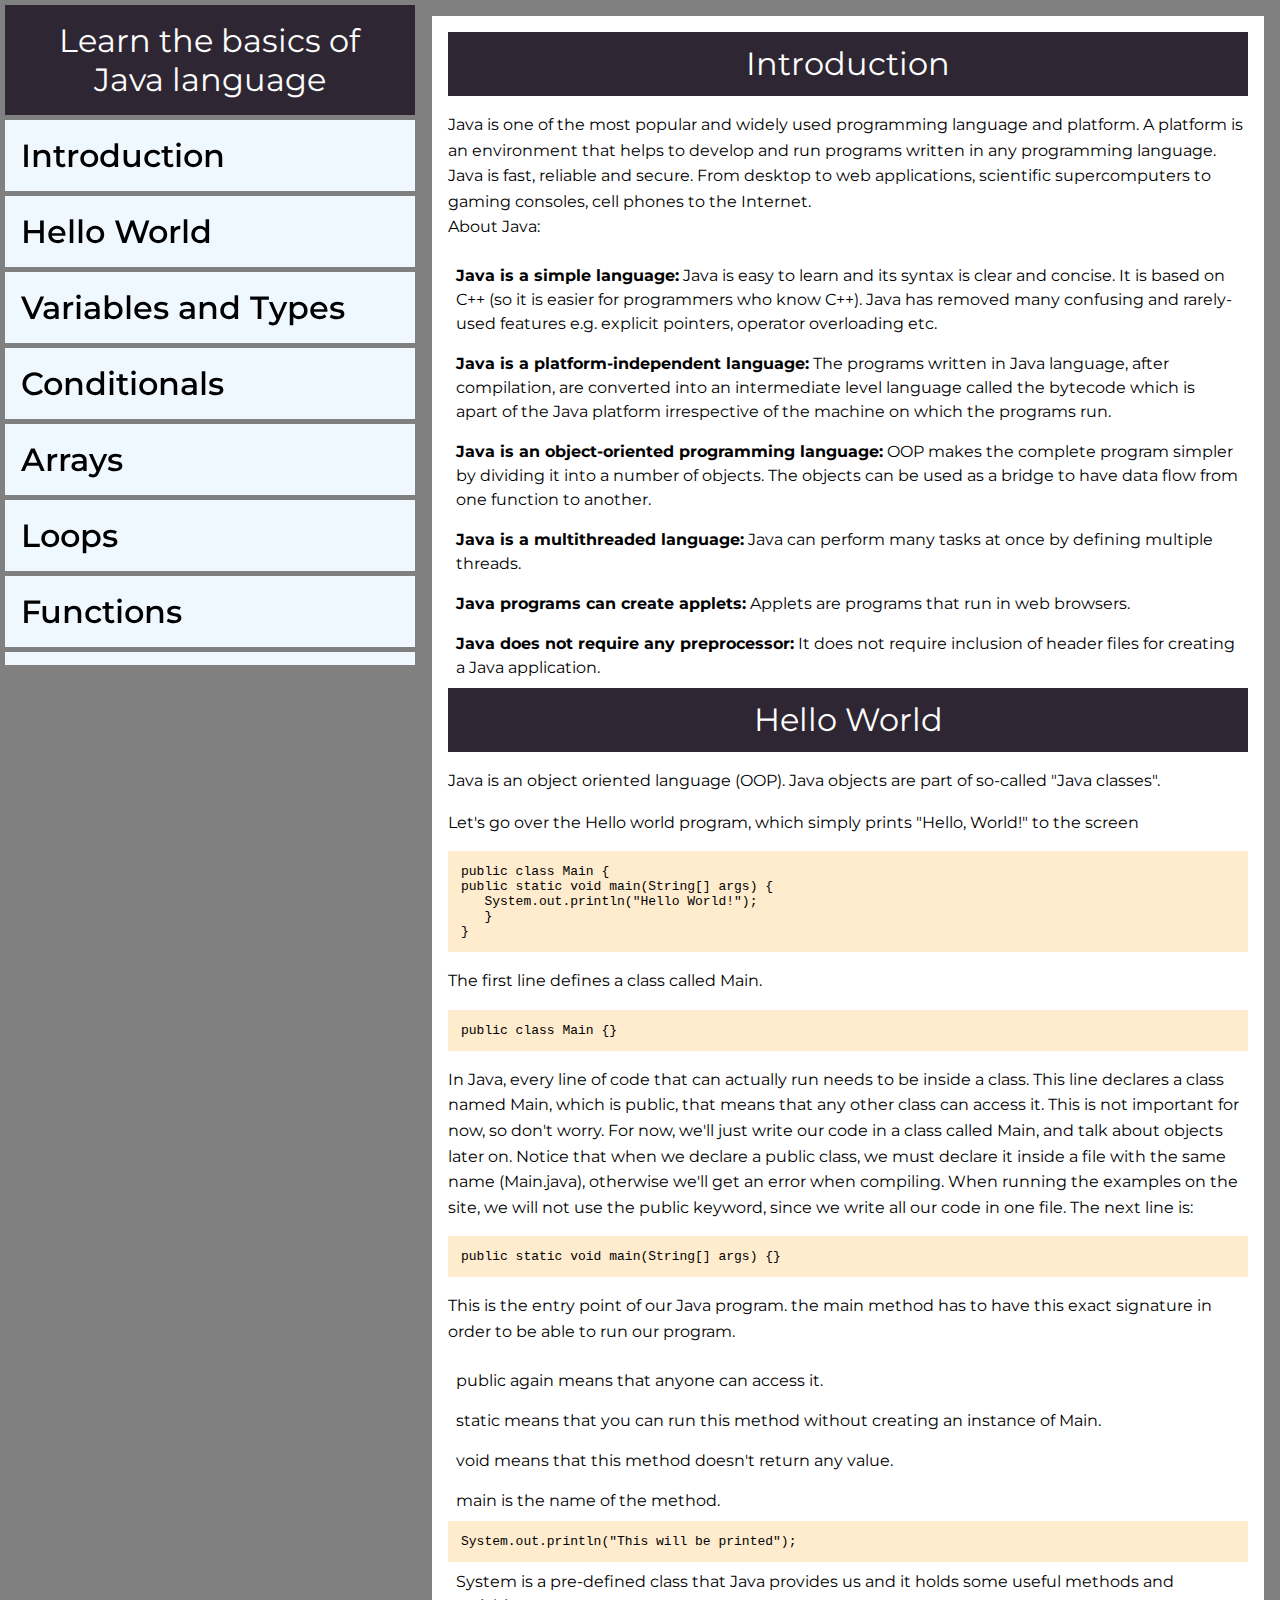
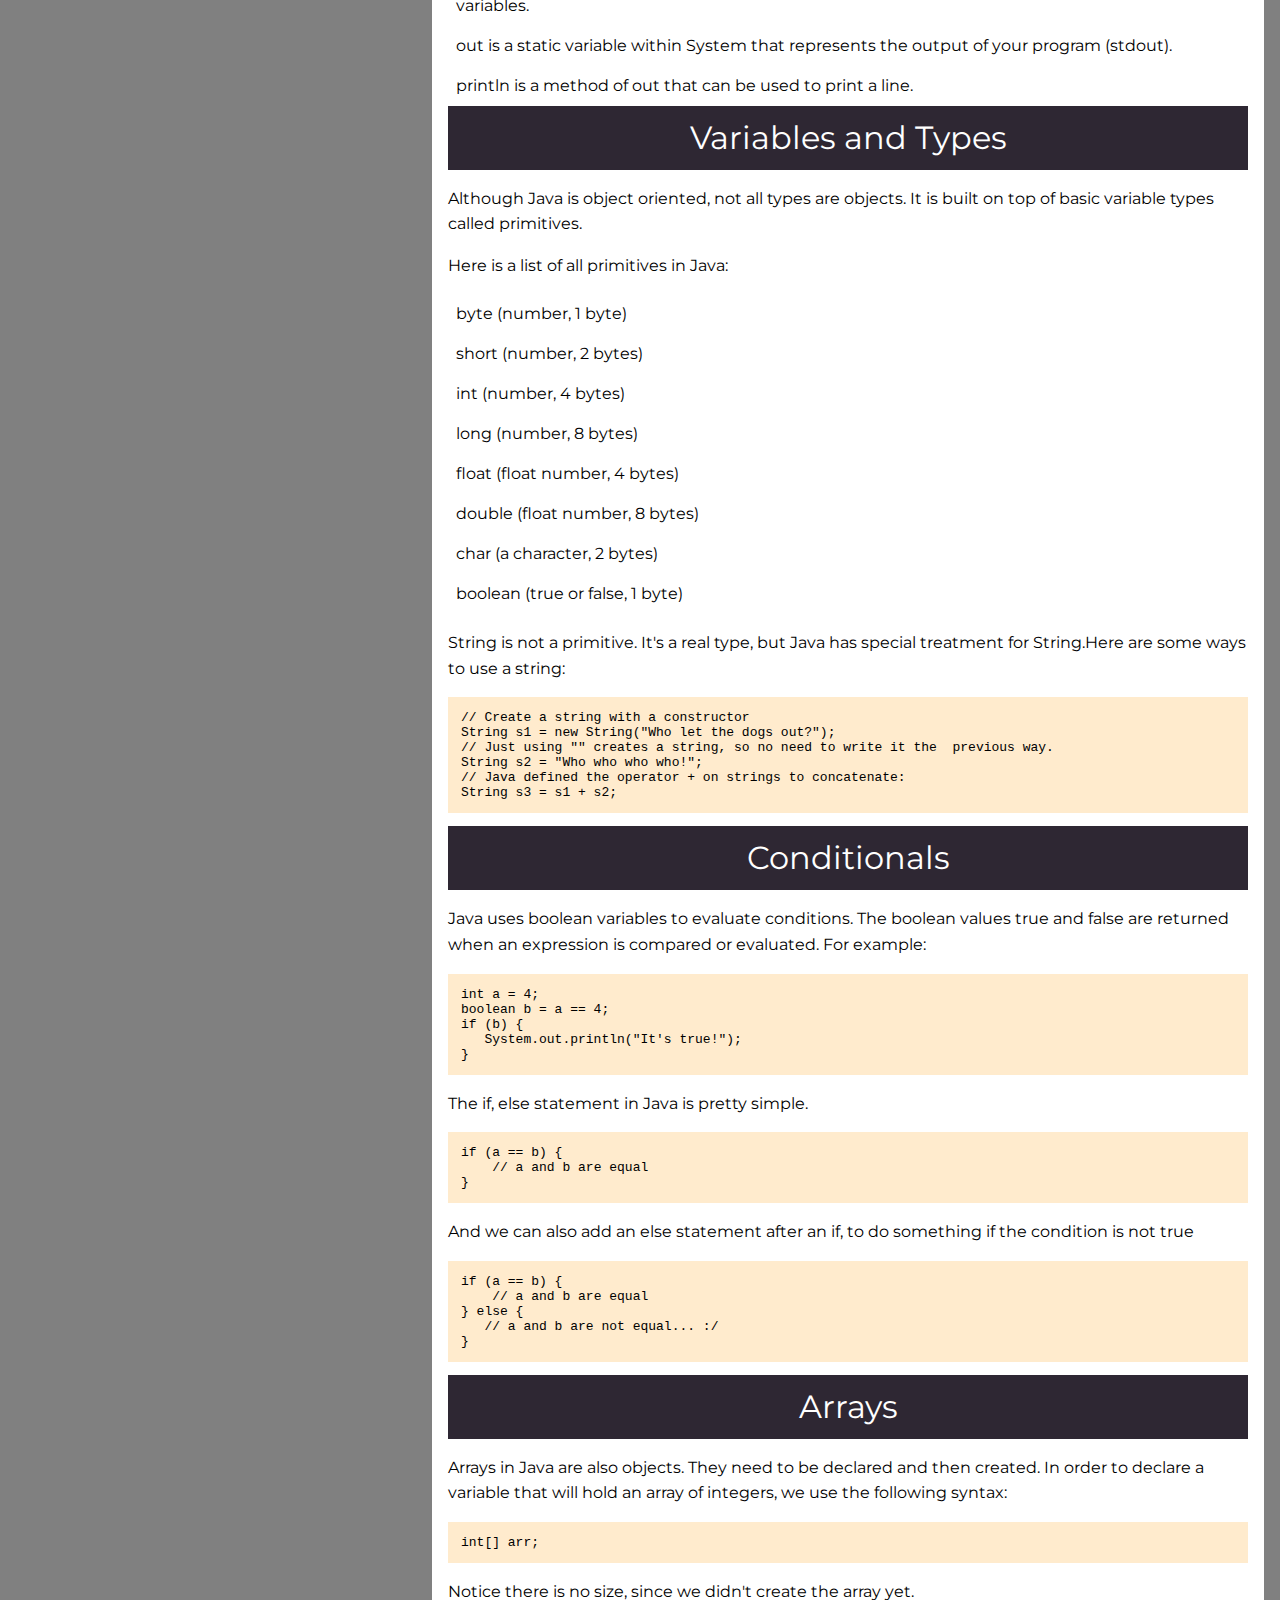
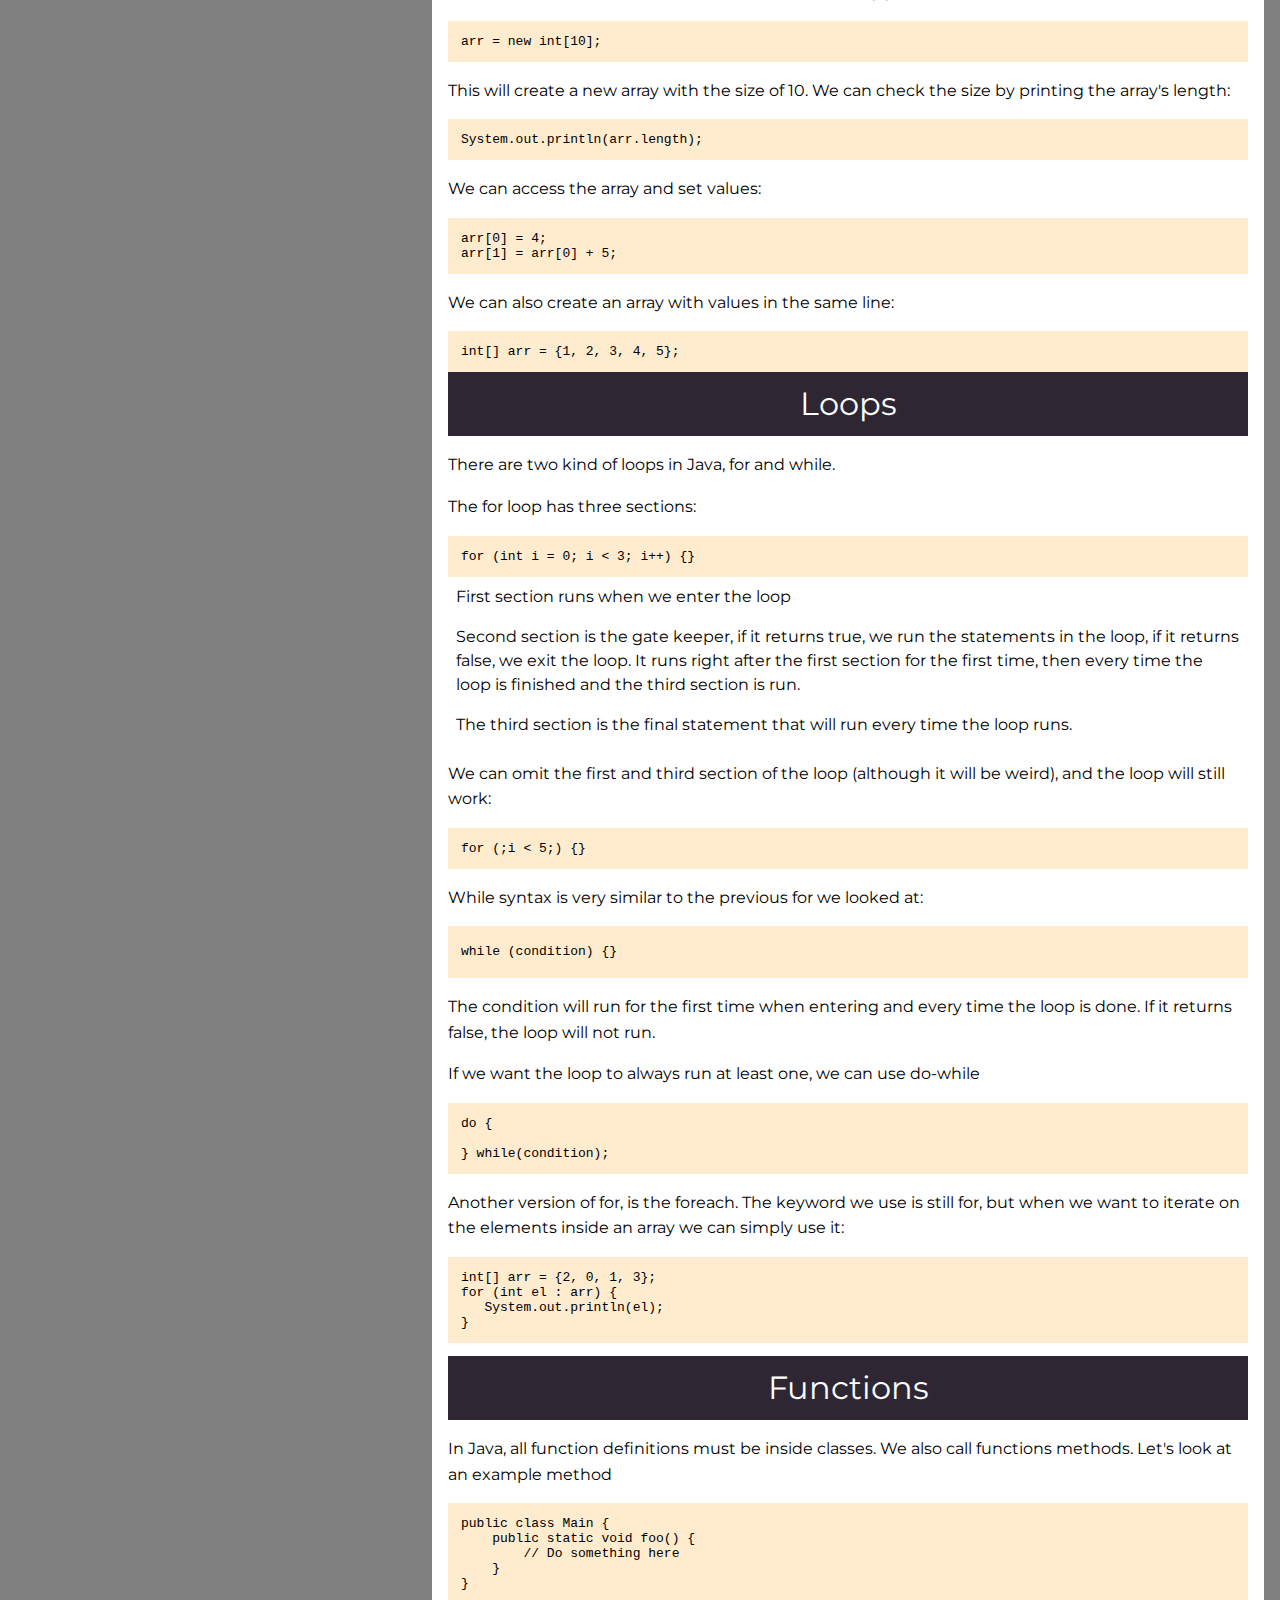
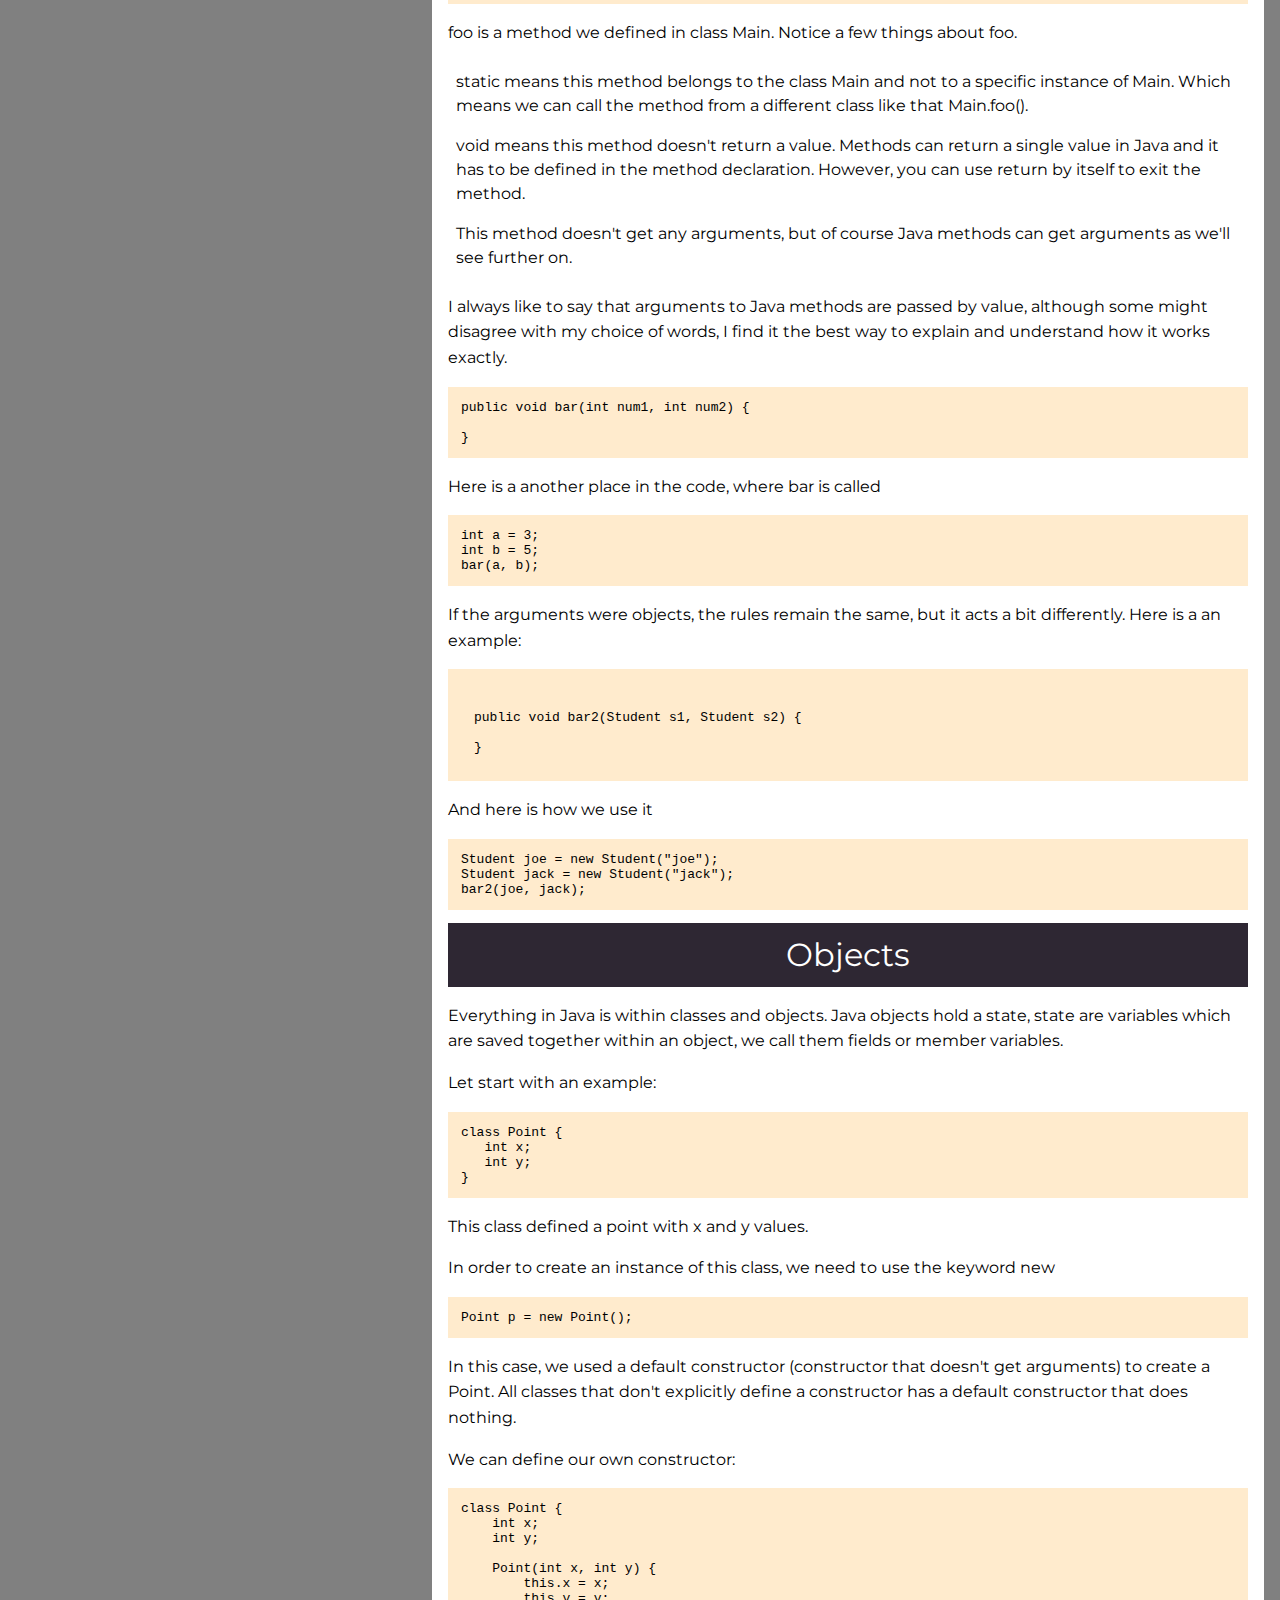
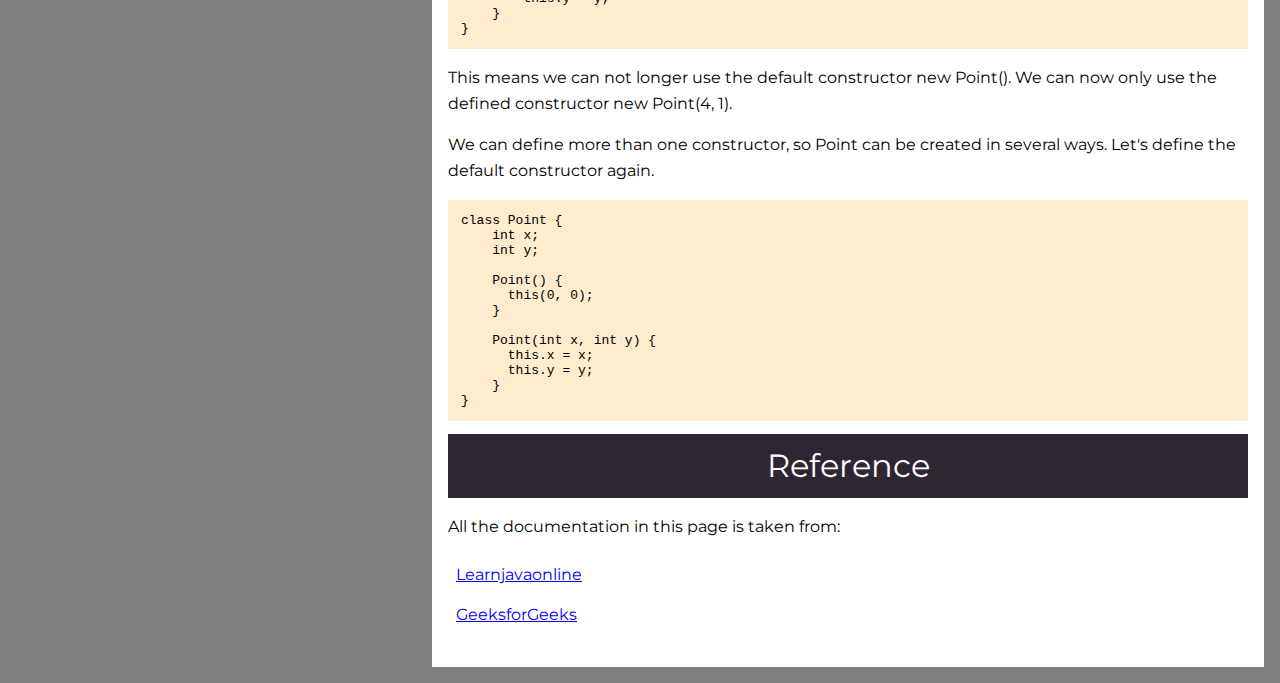
==== index.html @ a02fd54d "Add files via upload" ====
<!DOCTYPE html>
<html lang="en" >
<head>
  <meta charset="UTF-8">
  <title>Technical documentation page</title>
   <link rel="stylesheet" href="css/style.css">
</head>

<body>
      
<main id="main-doc">

  <nav id="navbar">
    <header id="nav-title">Learn the basics of Java language</header>
    <ul>
      <li><a class="nav-link" href="#introduction">Introduction</a></li>
      <li><a class="nav-link" href="#hello_world">Hello World</a></li>
      <li><a class="nav-link" href="#variables_and_types">Variables and Types</a></li>
      <li><a class="nav-link" href="#conditionals">Conditionals</a></li>
      <li><a class="nav-link" href="#arrays">Arrays</a></li>
      <li><a class="nav-link" href="#loops">Loops</a></li>
      <li><a class="nav-link" href="#functions">Functions</a></li>
      <li><a class="nav-link" href="#objects">Objects</a></li>
      <li><a class="nav-link" href="#reference">Reference</a></li>
    </ul>
  </nav>
  <div id="help"></div>
  <section id="content-section">

  <section class="main-section" id="introduction">
      <header>Introduction</header>
      <p>Java is one of the most popular and widely used programming language and platform. A platform is an environment that helps to develop and run programs written in any programming language.
         Java is fast, reliable and secure. From desktop to web applications, scientific supercomputers to gaming consoles, cell phones to the Internet.<br>
        About Java:  </p>
      <ul>
        <li><strong>Java is a simple language:</strong> Java is easy to learn and its syntax is clear and concise. It is based on C++ (so it is easier for programmers who know C++). Java has removed many confusing and rarely-used features e.g. explicit pointers, operator overloading etc.</li>
        <li><strong>Java is a platform-independent language:</strong> The programs written in Java language, after compilation, are converted into an intermediate level language called the bytecode which is apart of the Java platform irrespective of the machine on which the programs run.</li>
        <li><strong>Java is an object-oriented programming language:</strong> OOP makes the complete program simpler by dividing it into a number of objects. The objects can be used as a bridge to have data flow from one function to another.</li>
        <li><strong>Java is a multithreaded language:</strong> Java can perform many tasks at once by defining multiple threads.</li>
        <li><strong>Java programs can create applets:</strong> Applets are programs that run in web browsers.</li>
        <li><strong>Java does not require any preprocessor:</strong> It does not require inclusion of header files for creating a Java application.</li>
      </ul>
                
    </section>

    <section class="main-section" id="hello_world">
      <header>Hello World</header>
      <p>Java is an object oriented language (OOP). Java objects are part of so-called "Java classes".</p>
<p>Let's go over the Hello world program, which simply prints "Hello, World!" to the screen</p>
<pre class="begin">
public class Main {
public static void main(String[] args) {
   System.out.println("Hello World!");
   }
}
</pre>
              <p>The first line defines a class called Main.</p>
<code class="start">public class Main {}</code>
              <p>In Java, every line of code that can actually run needs to be inside a class. This line declares a class named Main, which is public, that means that any other class can access it. This is not important for now, so don't worry. For now, we'll just write our code in a class called Main, and talk about objects later on.

Notice that when we declare a public class, we must declare it inside a file with the same name (Main.java), otherwise we'll get an error when compiling.

When running the examples on the site, we will not use the public keyword, since we write all our code in one file.

The next line is:</p>
<code class="start">public static void main(String[] args) {}</code>
              <p>This is the entry point of our Java program. the main method has to have this exact signature in order to be able to run our program.</p>
              <ul>
                <li><span>public<span> again means that anyone can access it.</li>
                <li><span>static<span> means that you can run this method without creating an instance of Main.</li>
                <li><span>void<span> means that this method doesn't return any value.</li>
                <li><span>main<span> is the name of the method.</li>  
              </ul>
<code class="start">System.out.println("This will be printed");</code>
              <ul>
                <li><span>System</span> is a pre-defined class that Java provides us and it holds some useful methods and variables.</li>
                <li><span>out<span> is a static variable within System that represents the output of your program (stdout).</li>
                <li><span>println<span> is a method of out that can be used to print a line.                       </li>
             </ul>
    </section>

    <section class="main-section" id="variables_and_types">
      <header>Variables and Types</header>
      <p>Although Java is object oriented, not all types are objects. It is built on top of basic variable types called primitives.</p>
      <p>Here is a list of all primitives in Java:</p>
      <ul>
        <li><span>byte</span> (number, 1 byte)</li>
        <li><span>short</span> (number, 2 bytes)</li>
        <li><span>int</span> (number, 4 bytes)</li>
        <li><span>long</span> (number, 8 bytes)</li>
        <li><span>float</span> (float number, 4 bytes)</li>
        <li><span>double</span> (float number, 8 bytes)</li>
        <li><span>char</span> (a character, 2 bytes)</li>
        <li><span>boolean</span> (true or false, 1 byte)</li>
      </ul>
      <p>String is not a primitive. It's a real type, but Java has special treatment for String.Here are some ways to use a string:</p>
<pre class="begin">
// Create a string with a constructor
String s1 = new String("Who let the dogs out?");
// Just using "" creates a string, so no need to write it the  previous way.
String s2 = "Who who who who!";
// Java defined the operator + on strings to concatenate:
String s3 = s1 + s2;
</pre>
    </section>

    <section class="main-section" id="conditionals">
    <header>Conditionals</header>
    <p>Java uses boolean variables to evaluate conditions. The boolean values true and false are returned when an expression is compared or evaluated. For example:</p>
<pre class="begin">
int a = 4;
boolean b = a == 4;
if (b) {
   System.out.println("It's true!");
}
</pre>
              <p>The if, else statement in Java is pretty simple.</p>
<pre class="begin">
if (a == b) {
    // a and b are equal
}</pre>
              <p>And we can also add an else statement after an if, to do something if the condition is not true</p>
<pre class="begin">
if (a == b) {
    // a and b are equal 
} else {
   // a and b are not equal... :/
}
</pre>
    </section>

    <section class="main-section" id="arrays">
      <header>Arrays</header>
      <p>Arrays in Java are also objects. They need to be declared and then created. In order to declare a variable that will hold an array of integers, we use the following syntax:</p>
<code>int[] arr;</code>
              <p>Notice there is no size, since we didn't create the array yet.</p>
<code>arr = new int[10];</code>
              <p>This will create a new array with the size of 10. We can check the size by printing the array's length:</p>
<code class="start">System.out.println(arr.length);</code>
              <p>We can access the array and set values:</p>
<pre class="begin">
arr[0] = 4;
arr[1] = arr[0] + 5;
</pre>
              <p>We can also create an array with values in the same line:</p>
<code class="start">int[] arr = {1, 2, 3, 4, 5};</code>
    </section>

    <section class="main-section" id="loops">
      <header>Loops</header>
      <p>There are two kind of loops in Java, for and while.</p>
      <p>The for loop has three sections:</p>
<code class="begin">for (int i = 0; i < 3; i++) {}</code>
      <ul>
        <li>First section runs when we enter the loop</li>
        <li>Second section is the gate keeper, if it returns true, we run the statements in the loop, if it returns false, we exit the loop. It runs right after the first section for the first time, then every time the loop is finished and the third section is run.                        </li>
        <li>The third section is the final statement that will run every time the loop                         runs.</li>
      </ul>
      <p>We can omit the first and third section of the loop (although it will be weird), and the loop will still work:</p>
<code>for (;i < 5;) {}</code>
      <p>While syntax is very similar to the previous for we looked at:<p>
    <code>while (condition) {}</code>
      <p>The condition will run for the first time when entering and every time the loop is done. If it returns false, the loop will not run.</p>
      <p>If we want the loop to always run at least one, we can use do-while</p>
<pre class="begin">
do {

} while(condition);
</pre>
      <p>Another version of for, is the foreach. The keyword we use is still for, but when we want to iterate on the elements inside an array we can simply use it:</p>
<pre class="begin">
int[] arr = {2, 0, 1, 3};
for (int el : arr) {
   System.out.println(el);
}
</pre>
    </section>

    <section class="main-section" id="functions">
      <header>Functions</header>
      <p>In Java, all function definitions must be inside classes. We also call functions methods. Let's look at an example method</p>
<pre class="begin">
public class Main {
    public static void foo() {
        // Do something here
    }
}</pre>
      <p>foo is a method we defined in class Main. Notice a few things about foo.</p>
      <ul>
        <li>static means this method belongs to the class Main and not to a specific instance of Main. Which means we can call the method from a different class like that Main.foo().                     </li>
        <li>void means this method doesn't return a value. Methods can return a single value in Java and it has to be defined in the method declaration. However, you can use return by itself to exit the method.</li>
        <li>This method doesn't get any arguments, but of course Java methods can get arguments as we'll see further on.</li>
      </ul>
      <p>I always like to say that arguments to Java methods are passed by value, although some might disagree with my choice of words, I find it the best way to explain and understand how it works exactly.</p>
<pre class="begin">
public void bar(int num1, int num2) {
  
}
</pre>
     <p>Here is a another place in the code, where bar is called</p>
<pre class="begin">
int a = 3;
int b = 5;
bar(a, b);
</pre>
      <p>If the arguments were objects, the rules remain the same, but it acts a bit differently. Here is a an example:</p>
<pre class="begin"><code>
public void bar2(Student s1, Student s2) {
  
}</code></pre>
      <p>And here is how we use it</p>
<pre>
Student joe = new Student("joe");
Student jack = new Student("jack");
bar2(joe, jack);
</pre>
    </section>

    <section class="main-section" id="objects">
      <header>Objects</header>
      <p>Everything in Java is within classes and objects. Java objects hold a state, state are variables which are saved together within an object, we call them fields or member variables.</p>
      <p>Let start with an example:</p>
<pre class="begin">
class Point {
   int x;
   int y;
}
</pre>
      <p>This class defined a point with x and y values.</p>
      <p>In order to create an instance of this class, we need to use the keyword new</p>
<code class="start">Point p = new Point();</code>
      <p>In this case, we used a default constructor (constructor that doesn't get arguments) to create a Point. All classes that don't explicitly define a constructor has a default constructor that does nothing.</p>
      <p>We can define our own constructor:</p>
<pre class="begin">
class Point {
    int x;
    int y;

    Point(int x, int y) {
        this.x = x;
        this.y = y;
    }
}
</pre>
      <p>This means we can not longer use the default constructor new Point(). We can now only use the defined constructor new Point(4, 1).</p>
      <p>We can define more than one constructor, so Point can be created in several ways. Let's define the default constructor again.</p>
<pre class="begin">
class Point {
    int x;
    int y;

    Point() {
      this(0, 0);
    }

    Point(int x, int y) {
      this.x = x;
      this.y = y;
    }
}
</pre>
    </section>

    <section class="main-section" id="reference">
      <header>Reference</header>
      <p>All the documentation in this page is taken from: </p>
        <ul id="ref-link">
          <li><a href="https://www.learnjavaonline.org" target="_blank">Learnjavaonline</a></li>
          <li><a href="https://www.geeksforgeeks.org" target="_blank">GeeksforGeeks</a></li>
        </ul></p>
    </section>

  </section>

</main>
</body>

</html>
---- css/style.css ----
@import url('https://fonts.googleapis.com/css?family=Montserrat:300,700&display=swap');
body {
    margin: 0;
    font-family: Montserrat, sans-serif;
    background-color: gray;

}

#main-doc {
    padding: 1em;
}

#navbar {
    margin: 0;
    padding: 0;
    
}

#nav-title {
    margin: 0 auto;
    padding: 0.5em;
    text-align: center;
    font-size: 2em;
    background-color: #2e2733;
    color: #fff;
}

#navbar > ul {
    margin: 0;
    padding: 0;
    list-style-type: none;
}

#navbar li {
    margin: 0 auto;
    padding: 0;
}
#navbar li > a {
    text-decoration: none;
    display: block;
    padding: 0.5em;
    font-size: 1.5em;
    background-color: #fff; 
    background-color: blanchedalmond;
    color: black;
    margin-bottom: 5px;
}
#navbar li > a:hover {
    text-decoration: underline;
}
#navbar li > a:first-child {
    margin-top: 5px;
}

#content-section {
    margin: 0 auto;
    padding: 1em;
    background-color:#fff;

}
.main-section header {
    text-align: center;
    font-size: 2em;
    line-height: 2em;
    background-color: #2e2733;
    color: #fff;
}
.main-section header {
    text-align: center;
    font-size: 2em;
    line-height: 2em;
}
.main-section header {
    text-align: center;
    font-size: 2em;
    line-height: 2em;
}

.main-section p {
    font-size: 1em;
    line-height: 1.6em;
}

.main-section ul {
    margin: 0;
    padding: 0;
    list-style-type: none;
}
.main-section ul li {
    margin: 0 auto;
    padding: 0.5em;
    line-height: 1.5em;
}
pre, code {
    background-color: blanchedalmond;
    padding: 1em;
    display: block;
    white-space: pre-wrap;
}

@media screen and (min-width: 800px) {
    #main-doc {
       display: grid;
       grid-template-columns: 1fr 2fr;
       grid-template-areas: 
       "aside1 aside2";
    }
}

#help {
    grid-area: aside1;
}

#content-section {
    grid-area: aside2;
}

@media screen and (min-width: 800px) {
    #navbar {
      width: 32%;
      position: fixed;
      top: 5px;
      left: 5px;
      z-index: 20;
    }
    .main-section ul li {
        margin: 0 auto;
        padding: 0.5em;
        line-height: 1.5em;
    }

    #navbar li > a {
        font-size: 2em;
        margin-bottom: 5px;
        background-color: aliceblue;
        font-weight: 550;
    }

    #navbar ul {
        height: 550px;
        overflow-y: scroll;
    }
}
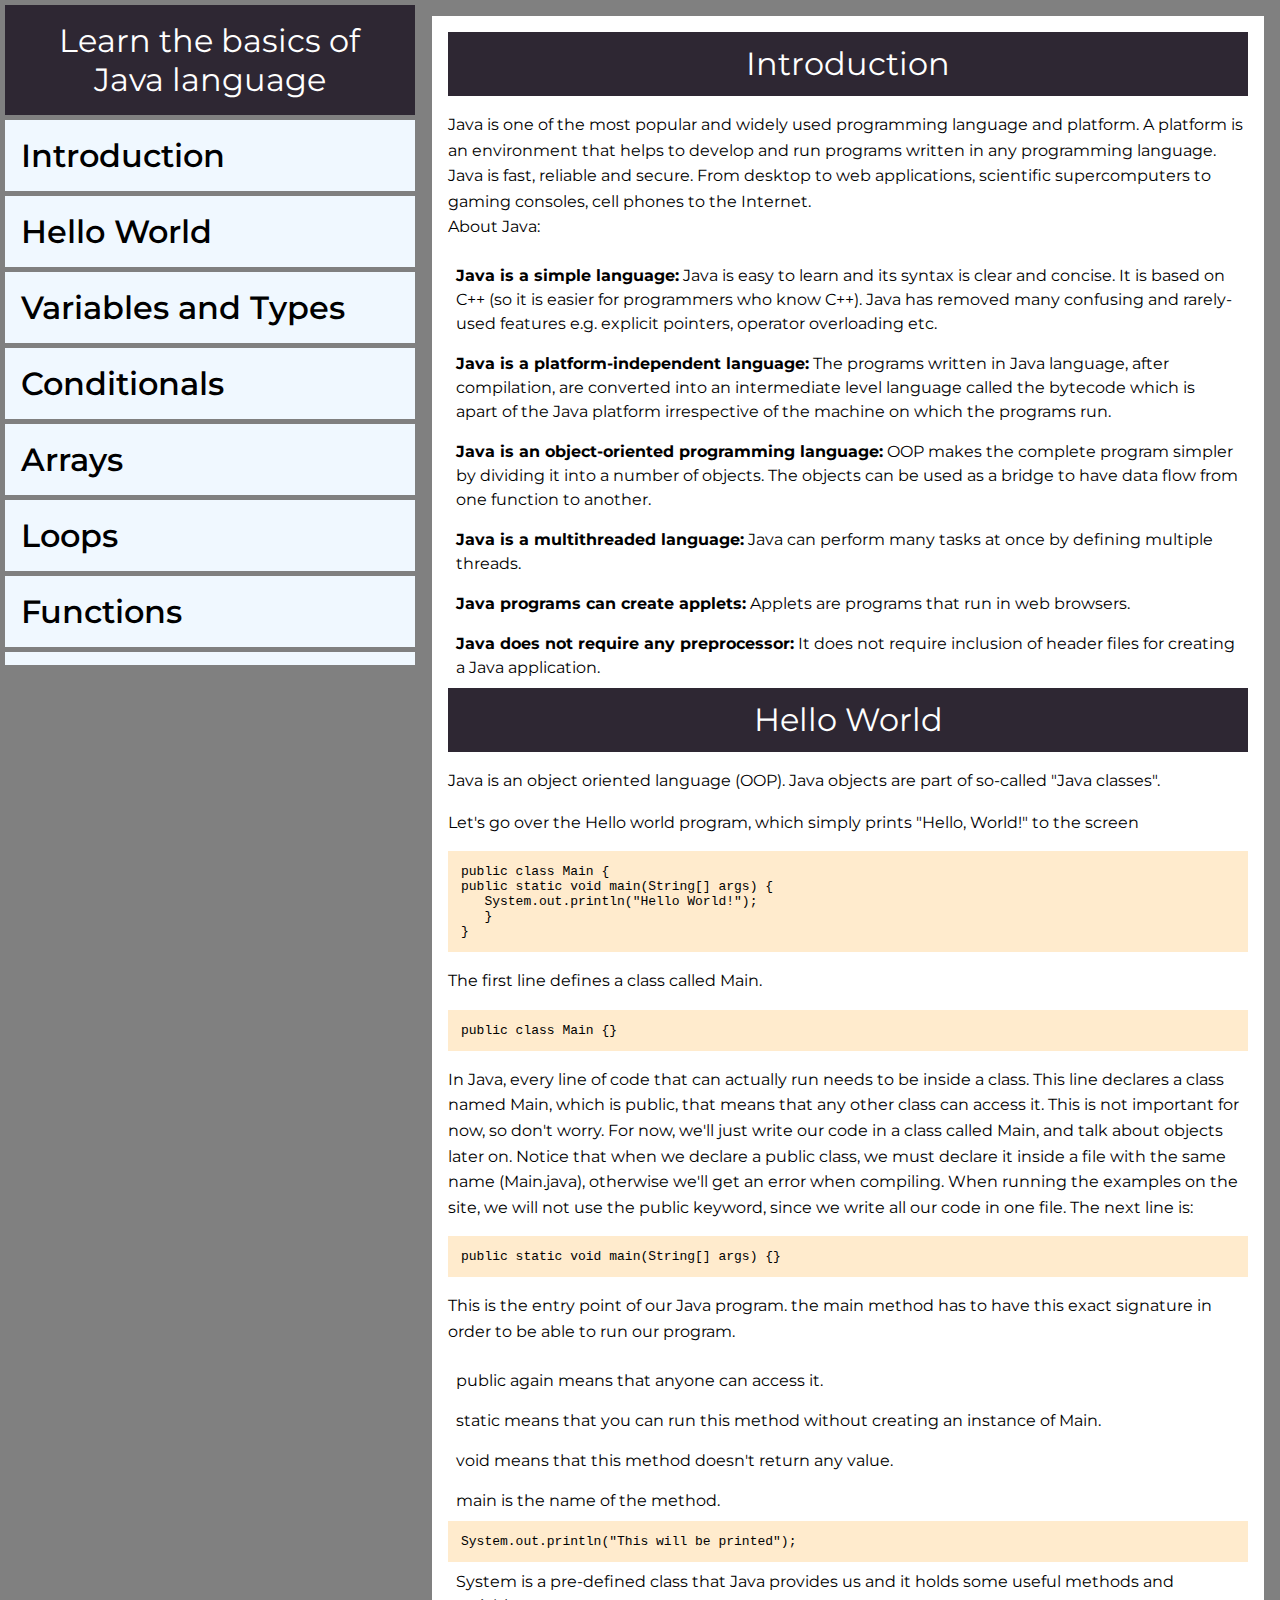
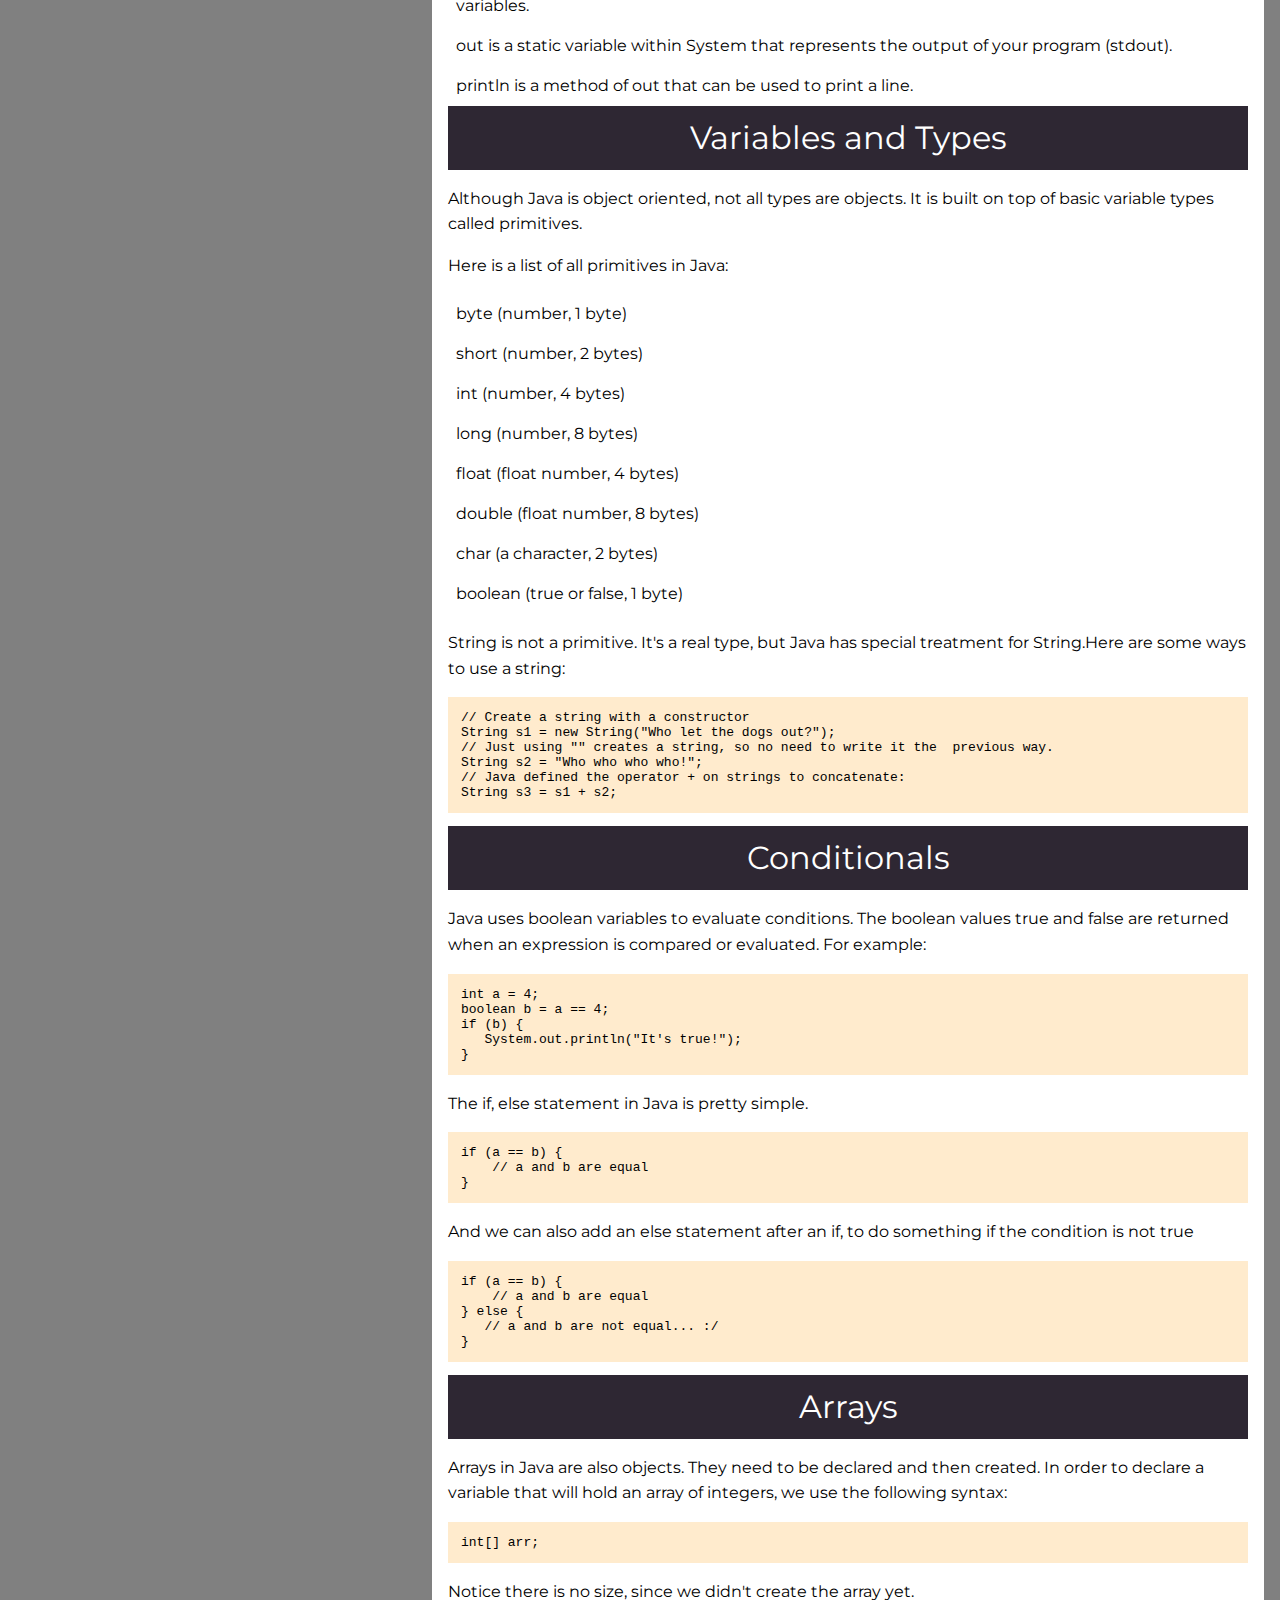
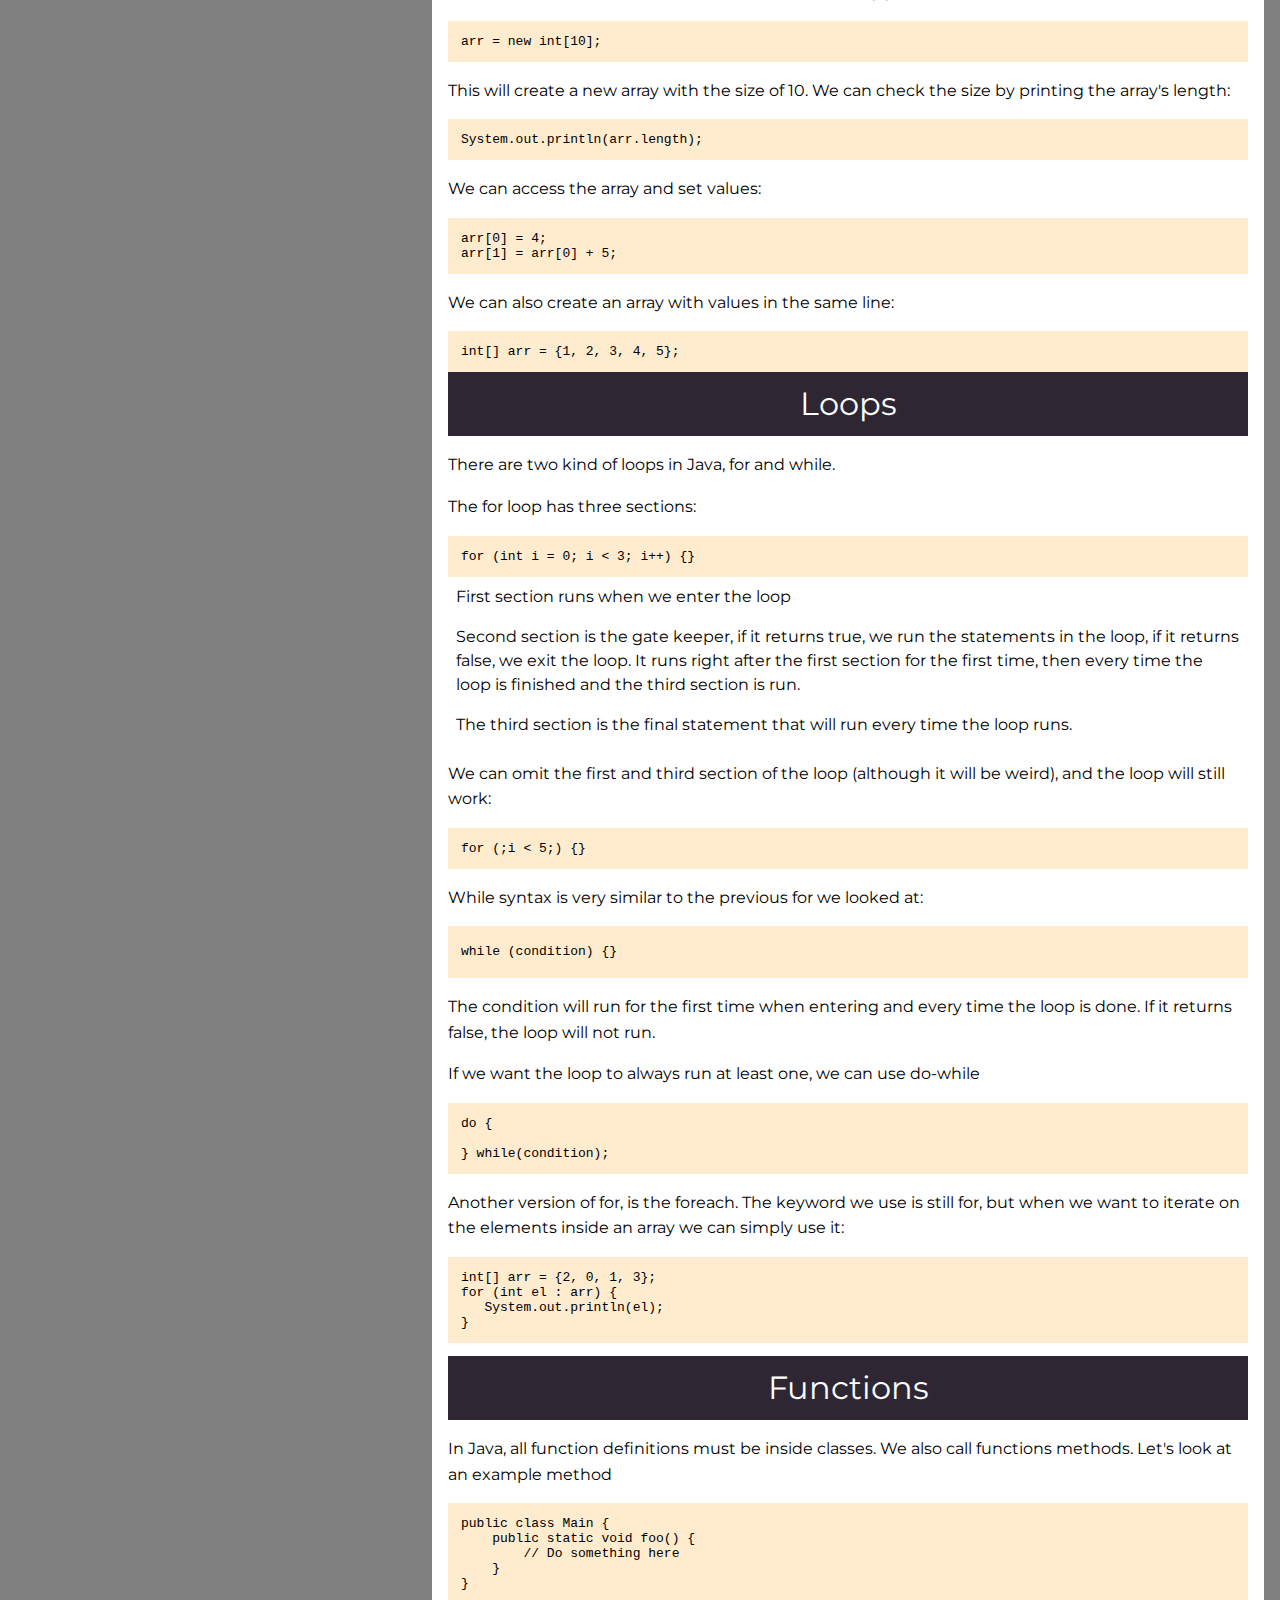
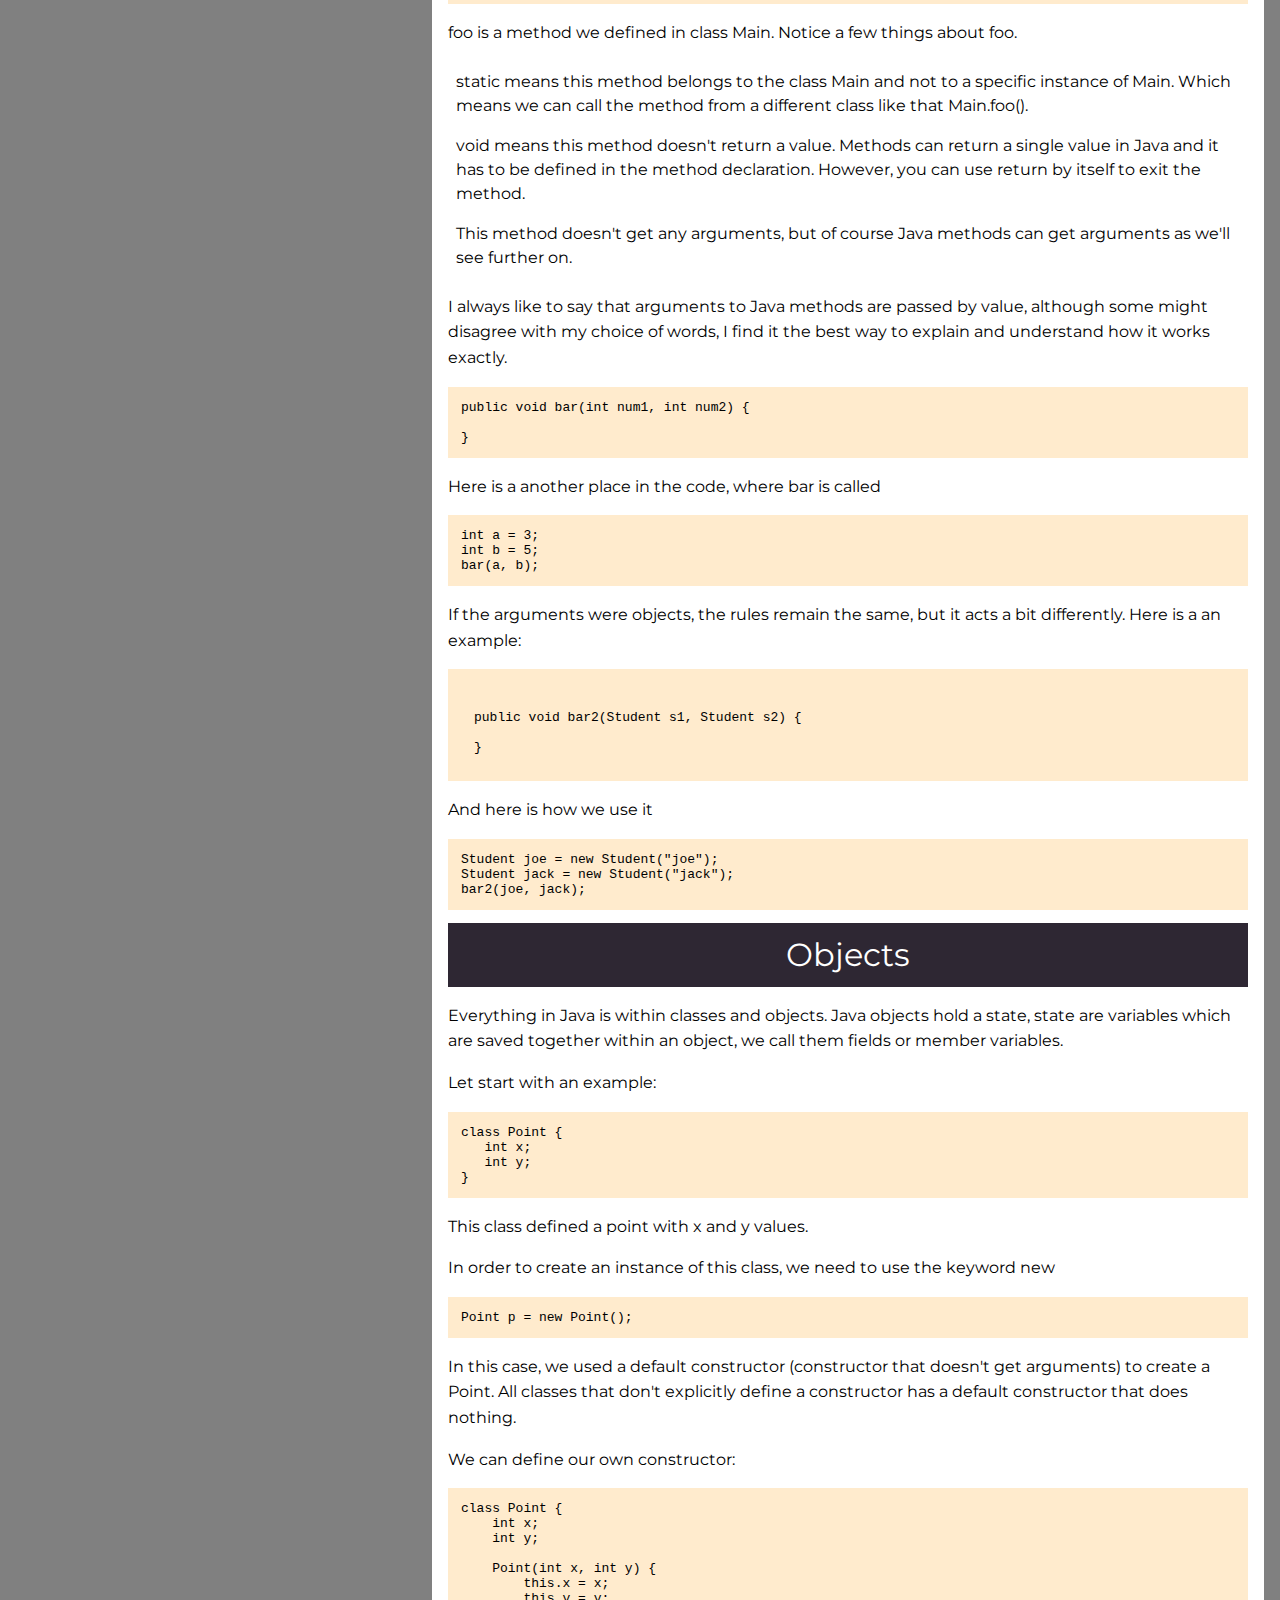
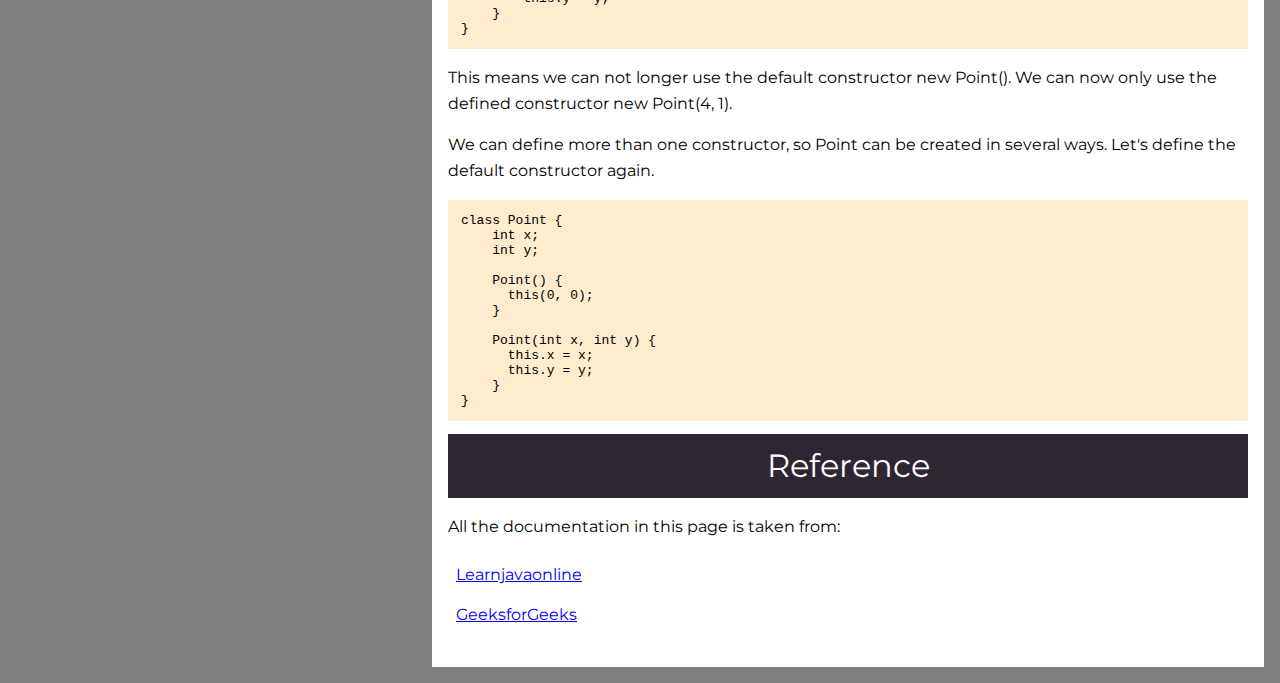
==== commit 032f02f5: "Update index.html" ====
--- a/index.html
+++ b/index.html
@@ -8,10 +8,10 @@
 
 <body>
       
-<main id="main-doc">
-
-  <nav id="navbar">
-    <header id="nav-title">Learn the basics of Java language</header>
+<main class="main-doc">
+
+  <nav class="navbar">
+    <header class="nav-title">Learn the basics of Java language</header>
     <ul>
       <li><a class="nav-link" href="#introduction">Introduction</a></li>
       <li><a class="nav-link" href="#hello_world">Hello World</a></li>
@@ -24,8 +24,8 @@
       <li><a class="nav-link" href="#reference">Reference</a></li>
     </ul>
   </nav>
-  <div id="help"></div>
-  <section id="content-section">
+  <!-- <div class="help"></div> -->
+  <section class="content-section">
 
   <section class="main-section" id="introduction">
       <header>Introduction</header>
--- a/css/style.css
+++ b/css/style.css
@@ -3,20 +3,19 @@
     margin: 0;
     font-family: Montserrat, sans-serif;
     background-color: gray;
-
 }
 
-#main-doc {
+.main-doc {
     padding: 1em;
 }
 
-#navbar {
+.navbar {
     margin: 0;
     padding: 0;
     
 }
 
-#nav-title {
+.nav-title {
     margin: 0 auto;
     padding: 0.5em;
     text-align: center;
@@ -25,17 +24,17 @@
     color: #fff;
 }
 
-#navbar > ul {
+.navbar > ul {
     margin: 0;
     padding: 0;
     list-style-type: none;
 }
 
-#navbar li {
+.navbar li {
     margin: 0 auto;
     padding: 0;
 }
-#navbar li > a {
+.navbar li > a {
     text-decoration: none;
     display: block;
     padding: 0.5em;
@@ -45,14 +44,14 @@
     color: black;
     margin-bottom: 5px;
 }
-#navbar li > a:hover {
+.navbar li > a:hover {
     text-decoration: underline;
 }
-#navbar li > a:first-child {
+.navbar li > a:first-child {
     margin-top: 5px;
 }
 
-#content-section {
+.content-section {
     margin: 0 auto;
     padding: 1em;
     background-color:#fff;
@@ -98,48 +97,57 @@
     white-space: pre-wrap;
 }
 
-@media screen and (min-width: 800px) {
-    #main-doc {
-       display: grid;
-       grid-template-columns: 1fr 2fr;
-       grid-template-areas: 
-       "aside1 aside2";
+@media (min-width: 800px) {
+    .main-doc {
+      display: grid;
+      grid-template-columns: 1fr 2fr;
+      grid-template-areas: 
+       "asideleft asiderigth";
     }
+    /*.navbar {
+        width: 32%;
+        position: absolute;
+        top: 5px;
+        left: 5px;
+        z-index: 20;
+      }*/
+      .navbar{
+        width: 32%;
+        position: absolute;
+        top: 5px;
+        left: 5px;
+        z-index: 20;
+      }
+    
+      .navbar ul {
+          height: 550px;
+          overflow-y: scroll;
+      }
+      .navbar li > a {
+          font-size: 2em;
+          margin-bottom: 5px;
+          background-color: aliceblue;
+          font-weight: 550;
+      }
+      .main-section ul li {
+          margin: 0 auto;
+          padding: 0.5em;
+          line-height: 1.5em;
+      }
+  
+
+}
+/*.help {
+  width: 25%;
+  grid-area: asideleft;     
+}*/
+.navbar {
+    grid-area: asideleft; 
+}
+    
+.content-section {
+   grid-area: asiderigth;
 }
 
-#help {
-    grid-area: aside1;
-}
+    
 
-#content-section {
-    grid-area: aside2;
-}
-
-@media screen and (min-width: 800px) {
-    #navbar {
-      width: 32%;
-      position: fixed;
-      top: 5px;
-      left: 5px;
-      z-index: 20;
-    }
-    .main-section ul li {
-        margin: 0 auto;
-        padding: 0.5em;
-        line-height: 1.5em;
-    }
-
-    #navbar li > a {
-        font-size: 2em;
-        margin-bottom: 5px;
-        background-color: aliceblue;
-        font-weight: 550;
-    }
-
-    #navbar ul {
-        height: 550px;
-        overflow-y: scroll;
-    }
-}
-
-
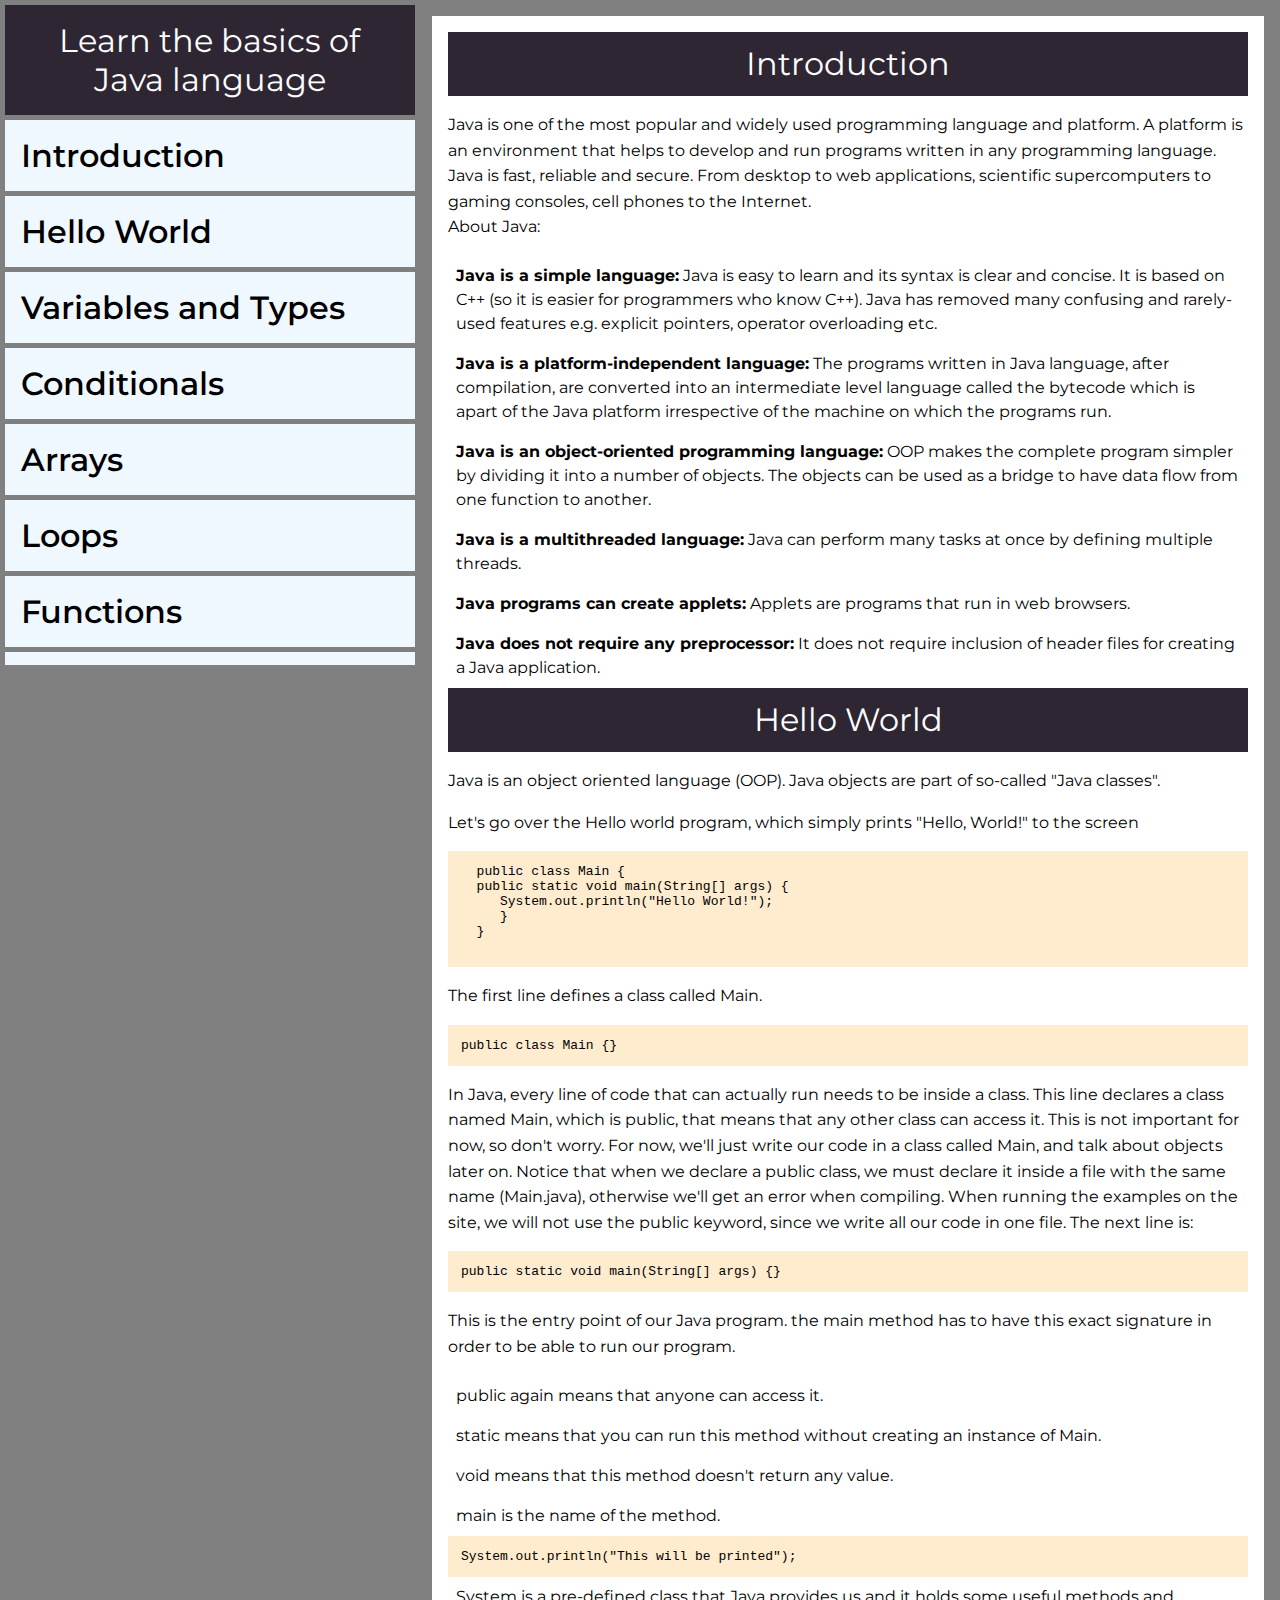
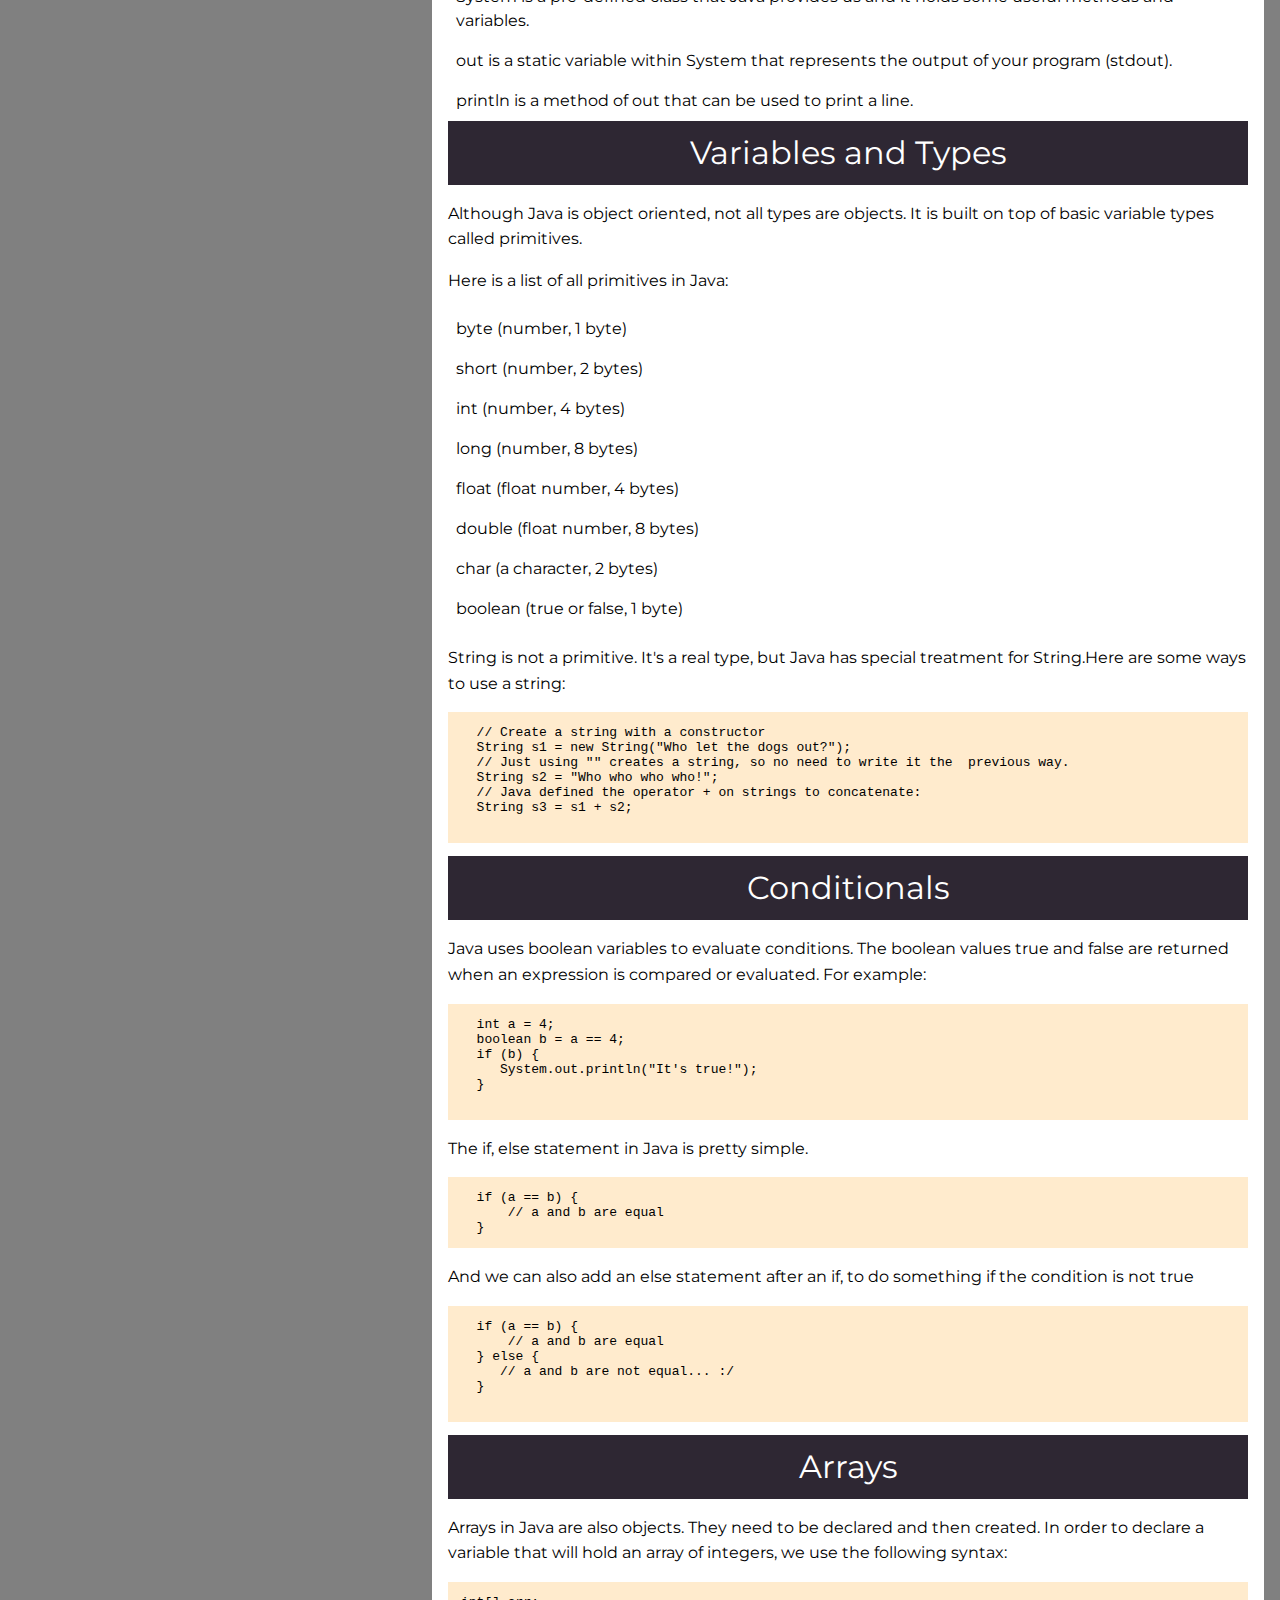
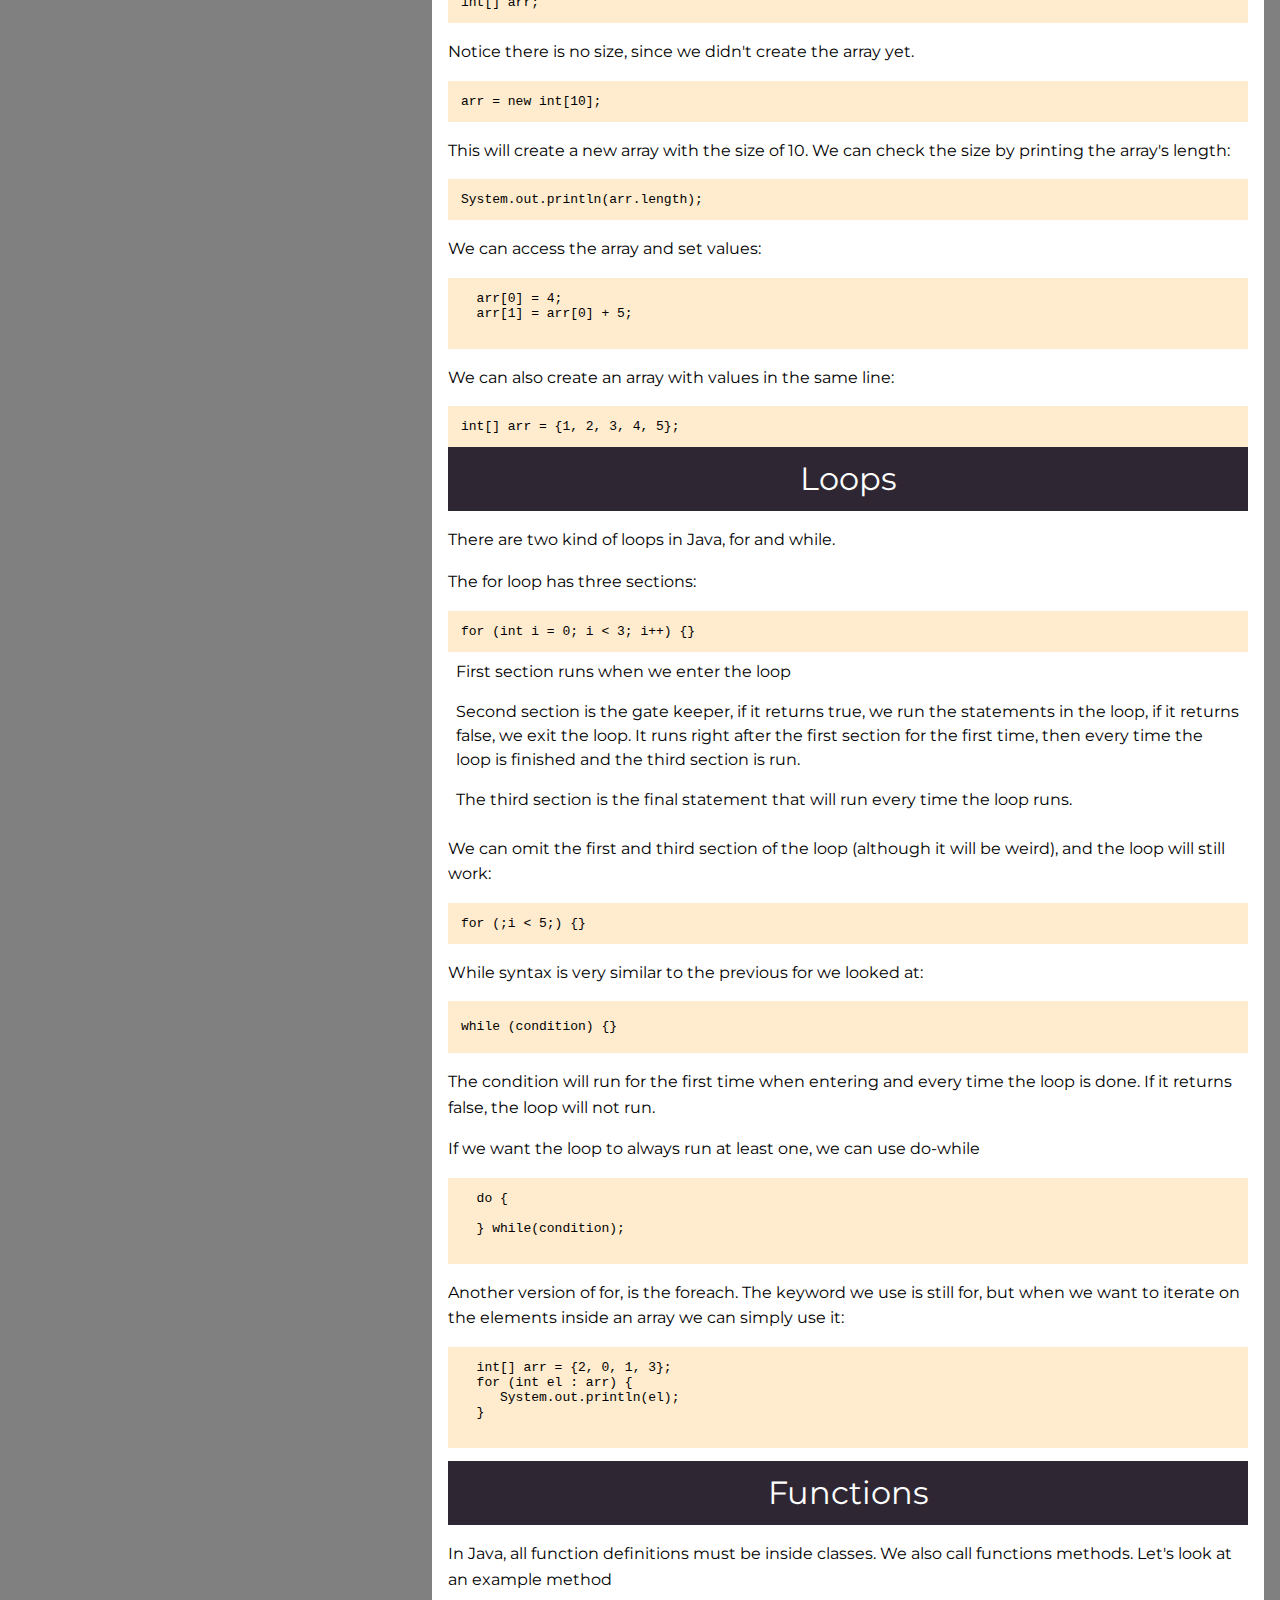
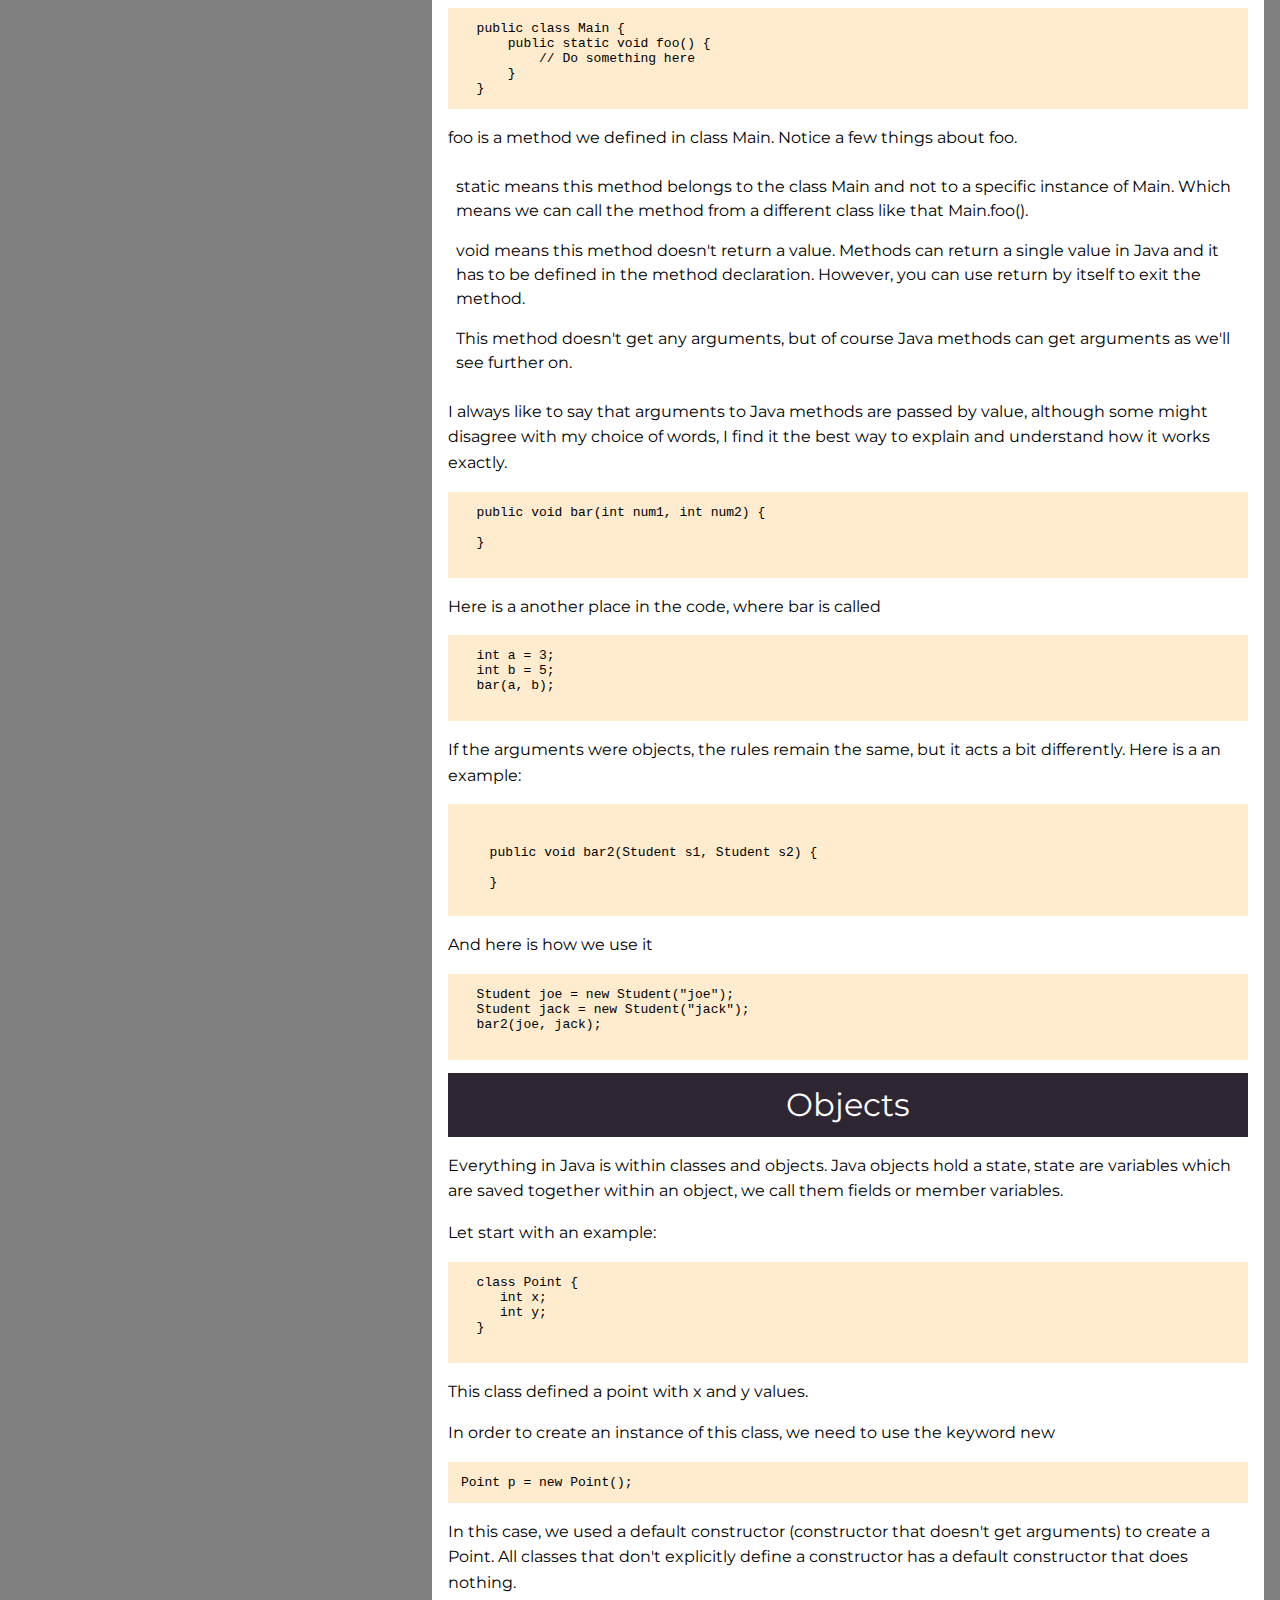
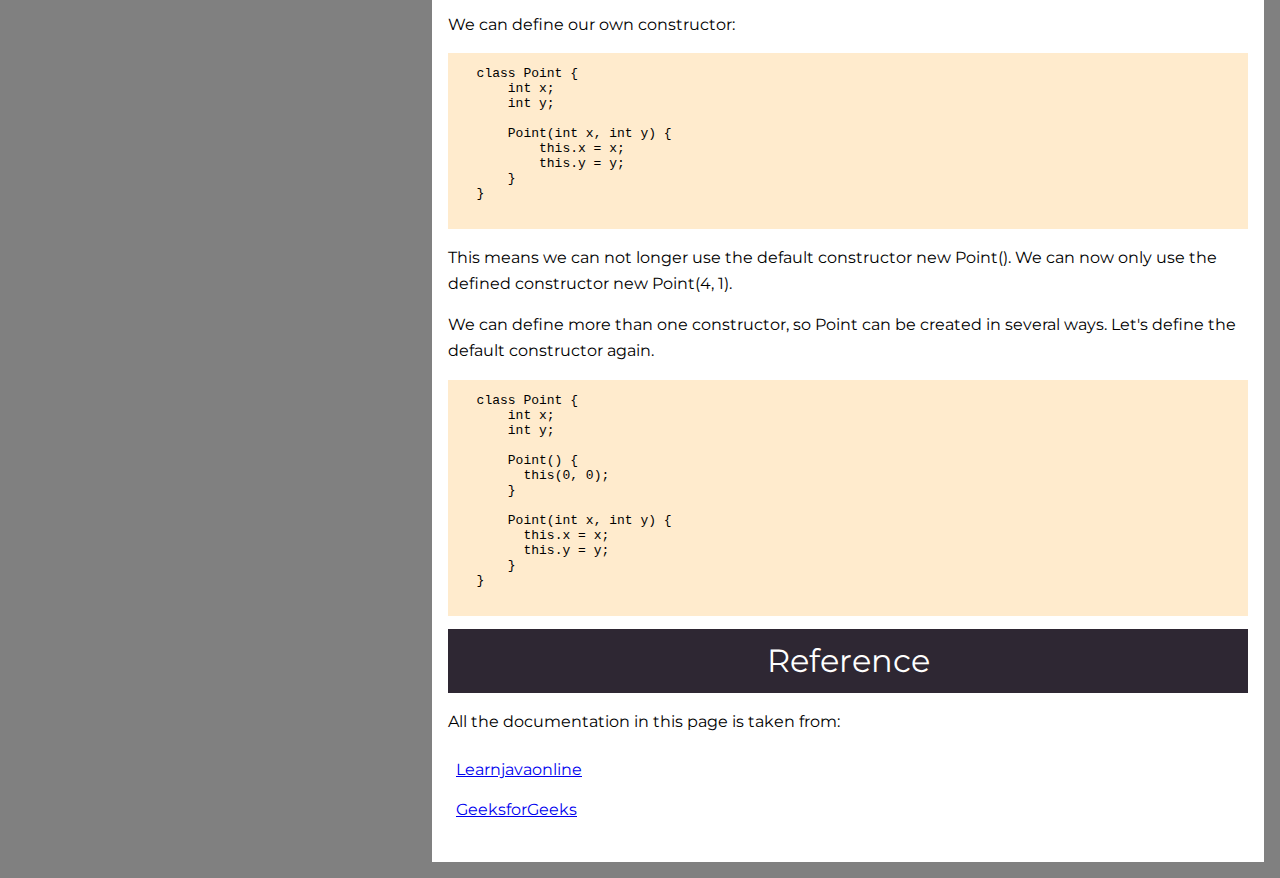
==== commit 4b9e5602: "Update index.html" ====
--- a/index.html
+++ b/index.html
@@ -1,278 +1,277 @@
 <!DOCTYPE html>
-<html lang="en" >
+<html lang="en">
 <head>
   <meta charset="UTF-8">
-  <title>Technical documentation page</title>
-   <link rel="stylesheet" href="css/style.css">
+  <meta name="viewport" content="width=device-width, initial-scale=1.0">
+  <meta http-equiv="X-UA-Compatible" content="ie=edge">
+  <link rel="stylesheet" href="css/style.css">
+  <title>Document</title>
 </head>
+<body>
+  <main class="main-doc">
 
-<body>
-      
-<main class="main-doc">
-
-  <nav class="navbar">
-    <header class="nav-title">Learn the basics of Java language</header>
-    <ul>
-      <li><a class="nav-link" href="#introduction">Introduction</a></li>
-      <li><a class="nav-link" href="#hello_world">Hello World</a></li>
-      <li><a class="nav-link" href="#variables_and_types">Variables and Types</a></li>
-      <li><a class="nav-link" href="#conditionals">Conditionals</a></li>
-      <li><a class="nav-link" href="#arrays">Arrays</a></li>
-      <li><a class="nav-link" href="#loops">Loops</a></li>
-      <li><a class="nav-link" href="#functions">Functions</a></li>
-      <li><a class="nav-link" href="#objects">Objects</a></li>
-      <li><a class="nav-link" href="#reference">Reference</a></li>
-    </ul>
-  </nav>
-  <!-- <div class="help"></div> -->
-  <section class="content-section">
-
-  <section class="main-section" id="introduction">
-      <header>Introduction</header>
-      <p>Java is one of the most popular and widely used programming language and platform. A platform is an environment that helps to develop and run programs written in any programming language.
-         Java is fast, reliable and secure. From desktop to web applications, scientific supercomputers to gaming consoles, cell phones to the Internet.<br>
-        About Java:  </p>
+    <nav class="navbar">
+      <header class="nav-title">Learn the basics of Java language</header>
       <ul>
-        <li><strong>Java is a simple language:</strong> Java is easy to learn and its syntax is clear and concise. It is based on C++ (so it is easier for programmers who know C++). Java has removed many confusing and rarely-used features e.g. explicit pointers, operator overloading etc.</li>
-        <li><strong>Java is a platform-independent language:</strong> The programs written in Java language, after compilation, are converted into an intermediate level language called the bytecode which is apart of the Java platform irrespective of the machine on which the programs run.</li>
-        <li><strong>Java is an object-oriented programming language:</strong> OOP makes the complete program simpler by dividing it into a number of objects. The objects can be used as a bridge to have data flow from one function to another.</li>
-        <li><strong>Java is a multithreaded language:</strong> Java can perform many tasks at once by defining multiple threads.</li>
-        <li><strong>Java programs can create applets:</strong> Applets are programs that run in web browsers.</li>
-        <li><strong>Java does not require any preprocessor:</strong> It does not require inclusion of header files for creating a Java application.</li>
+        <li><a class="nav-link" href="#introduction">Introduction</a></li>
+        <li><a class="nav-link" href="#hello_world">Hello World</a></li>
+        <li><a class="nav-link" href="#variables_and_types">Variables and Types</a></li>
+        <li><a class="nav-link" href="#conditionals">Conditionals</a></li>
+        <li><a class="nav-link" href="#arrays">Arrays</a></li>
+        <li><a class="nav-link" href="#loops">Loops</a></li>
+        <li><a class="nav-link" href="#functions">Functions</a></li>
+        <li><a class="nav-link" href="#objects">Objects</a></li>
+        <li><a class="nav-link" href="#reference">Reference</a></li>
       </ul>
-                
-    </section>
-
-    <section class="main-section" id="hello_world">
-      <header>Hello World</header>
-      <p>Java is an object oriented language (OOP). Java objects are part of so-called "Java classes".</p>
-<p>Let's go over the Hello world program, which simply prints "Hello, World!" to the screen</p>
-<pre class="begin">
-public class Main {
-public static void main(String[] args) {
-   System.out.println("Hello World!");
-   }
-}
-</pre>
-              <p>The first line defines a class called Main.</p>
-<code class="start">public class Main {}</code>
-              <p>In Java, every line of code that can actually run needs to be inside a class. This line declares a class named Main, which is public, that means that any other class can access it. This is not important for now, so don't worry. For now, we'll just write our code in a class called Main, and talk about objects later on.
-
-Notice that when we declare a public class, we must declare it inside a file with the same name (Main.java), otherwise we'll get an error when compiling.
-
-When running the examples on the site, we will not use the public keyword, since we write all our code in one file.
-
-The next line is:</p>
-<code class="start">public static void main(String[] args) {}</code>
-              <p>This is the entry point of our Java program. the main method has to have this exact signature in order to be able to run our program.</p>
-              <ul>
-                <li><span>public<span> again means that anyone can access it.</li>
-                <li><span>static<span> means that you can run this method without creating an instance of Main.</li>
-                <li><span>void<span> means that this method doesn't return any value.</li>
-                <li><span>main<span> is the name of the method.</li>  
-              </ul>
-<code class="start">System.out.println("This will be printed");</code>
-              <ul>
-                <li><span>System</span> is a pre-defined class that Java provides us and it holds some useful methods and variables.</li>
-                <li><span>out<span> is a static variable within System that represents the output of your program (stdout).</li>
-                <li><span>println<span> is a method of out that can be used to print a line.                       </li>
-             </ul>
-    </section>
-
-    <section class="main-section" id="variables_and_types">
-      <header>Variables and Types</header>
-      <p>Although Java is object oriented, not all types are objects. It is built on top of basic variable types called primitives.</p>
-      <p>Here is a list of all primitives in Java:</p>
-      <ul>
-        <li><span>byte</span> (number, 1 byte)</li>
-        <li><span>short</span> (number, 2 bytes)</li>
-        <li><span>int</span> (number, 4 bytes)</li>
-        <li><span>long</span> (number, 8 bytes)</li>
-        <li><span>float</span> (float number, 4 bytes)</li>
-        <li><span>double</span> (float number, 8 bytes)</li>
-        <li><span>char</span> (a character, 2 bytes)</li>
-        <li><span>boolean</span> (true or false, 1 byte)</li>
-      </ul>
-      <p>String is not a primitive. It's a real type, but Java has special treatment for String.Here are some ways to use a string:</p>
-<pre class="begin">
-// Create a string with a constructor
-String s1 = new String("Who let the dogs out?");
-// Just using "" creates a string, so no need to write it the  previous way.
-String s2 = "Who who who who!";
-// Java defined the operator + on strings to concatenate:
-String s3 = s1 + s2;
-</pre>
-    </section>
-
-    <section class="main-section" id="conditionals">
-    <header>Conditionals</header>
-    <p>Java uses boolean variables to evaluate conditions. The boolean values true and false are returned when an expression is compared or evaluated. For example:</p>
-<pre class="begin">
-int a = 4;
-boolean b = a == 4;
-if (b) {
-   System.out.println("It's true!");
-}
-</pre>
-              <p>The if, else statement in Java is pretty simple.</p>
-<pre class="begin">
-if (a == b) {
-    // a and b are equal
-}</pre>
-              <p>And we can also add an else statement after an if, to do something if the condition is not true</p>
-<pre class="begin">
-if (a == b) {
-    // a and b are equal 
-} else {
-   // a and b are not equal... :/
-}
-</pre>
-    </section>
-
-    <section class="main-section" id="arrays">
-      <header>Arrays</header>
-      <p>Arrays in Java are also objects. They need to be declared and then created. In order to declare a variable that will hold an array of integers, we use the following syntax:</p>
-<code>int[] arr;</code>
-              <p>Notice there is no size, since we didn't create the array yet.</p>
-<code>arr = new int[10];</code>
-              <p>This will create a new array with the size of 10. We can check the size by printing the array's length:</p>
-<code class="start">System.out.println(arr.length);</code>
-              <p>We can access the array and set values:</p>
-<pre class="begin">
-arr[0] = 4;
-arr[1] = arr[0] + 5;
-</pre>
-              <p>We can also create an array with values in the same line:</p>
-<code class="start">int[] arr = {1, 2, 3, 4, 5};</code>
-    </section>
-
-    <section class="main-section" id="loops">
-      <header>Loops</header>
-      <p>There are two kind of loops in Java, for and while.</p>
-      <p>The for loop has three sections:</p>
-<code class="begin">for (int i = 0; i < 3; i++) {}</code>
-      <ul>
-        <li>First section runs when we enter the loop</li>
-        <li>Second section is the gate keeper, if it returns true, we run the statements in the loop, if it returns false, we exit the loop. It runs right after the first section for the first time, then every time the loop is finished and the third section is run.                        </li>
-        <li>The third section is the final statement that will run every time the loop                         runs.</li>
-      </ul>
-      <p>We can omit the first and third section of the loop (although it will be weird), and the loop will still work:</p>
-<code>for (;i < 5;) {}</code>
-      <p>While syntax is very similar to the previous for we looked at:<p>
-    <code>while (condition) {}</code>
-      <p>The condition will run for the first time when entering and every time the loop is done. If it returns false, the loop will not run.</p>
-      <p>If we want the loop to always run at least one, we can use do-while</p>
-<pre class="begin">
-do {
-
-} while(condition);
-</pre>
-      <p>Another version of for, is the foreach. The keyword we use is still for, but when we want to iterate on the elements inside an array we can simply use it:</p>
-<pre class="begin">
-int[] arr = {2, 0, 1, 3};
-for (int el : arr) {
-   System.out.println(el);
-}
-</pre>
-    </section>
-
-    <section class="main-section" id="functions">
-      <header>Functions</header>
-      <p>In Java, all function definitions must be inside classes. We also call functions methods. Let's look at an example method</p>
-<pre class="begin">
-public class Main {
-    public static void foo() {
-        // Do something here
-    }
-}</pre>
-      <p>foo is a method we defined in class Main. Notice a few things about foo.</p>
-      <ul>
-        <li>static means this method belongs to the class Main and not to a specific instance of Main. Which means we can call the method from a different class like that Main.foo().                     </li>
-        <li>void means this method doesn't return a value. Methods can return a single value in Java and it has to be defined in the method declaration. However, you can use return by itself to exit the method.</li>
-        <li>This method doesn't get any arguments, but of course Java methods can get arguments as we'll see further on.</li>
-      </ul>
-      <p>I always like to say that arguments to Java methods are passed by value, although some might disagree with my choice of words, I find it the best way to explain and understand how it works exactly.</p>
-<pre class="begin">
-public void bar(int num1, int num2) {
-  
-}
-</pre>
-     <p>Here is a another place in the code, where bar is called</p>
-<pre class="begin">
-int a = 3;
-int b = 5;
-bar(a, b);
-</pre>
-      <p>If the arguments were objects, the rules remain the same, but it acts a bit differently. Here is a an example:</p>
-<pre class="begin"><code>
-public void bar2(Student s1, Student s2) {
-  
-}</code></pre>
-      <p>And here is how we use it</p>
-<pre>
-Student joe = new Student("joe");
-Student jack = new Student("jack");
-bar2(joe, jack);
-</pre>
-    </section>
-
-    <section class="main-section" id="objects">
-      <header>Objects</header>
-      <p>Everything in Java is within classes and objects. Java objects hold a state, state are variables which are saved together within an object, we call them fields or member variables.</p>
-      <p>Let start with an example:</p>
-<pre class="begin">
-class Point {
-   int x;
-   int y;
-}
-</pre>
-      <p>This class defined a point with x and y values.</p>
-      <p>In order to create an instance of this class, we need to use the keyword new</p>
-<code class="start">Point p = new Point();</code>
-      <p>In this case, we used a default constructor (constructor that doesn't get arguments) to create a Point. All classes that don't explicitly define a constructor has a default constructor that does nothing.</p>
-      <p>We can define our own constructor:</p>
-<pre class="begin">
-class Point {
-    int x;
-    int y;
-
-    Point(int x, int y) {
+    </nav>
+    <!--<div class="help"></div> -->
+    <section class="content-section">
+  
+    <section class="main-section" id="introduction">
+        <header>Introduction</header>
+        <p>Java is one of the most popular and widely used programming language and platform. A platform is an environment that helps to develop and run programs written in any programming language.
+           Java is fast, reliable and secure. From desktop to web applications, scientific supercomputers to gaming consoles, cell phones to the Internet.<br>
+          About Java:  </p>
+        <ul>
+          <li><strong>Java is a simple language:</strong> Java is easy to learn and its syntax is clear and concise. It is based on C++ (so it is easier for programmers who know C++). Java has removed many confusing and rarely-used features e.g. explicit pointers, operator overloading etc.</li>
+          <li><strong>Java is a platform-independent language:</strong> The programs written in Java language, after compilation, are converted into an intermediate level language called the bytecode which is apart of the Java platform irrespective of the machine on which the programs run.</li>
+          <li><strong>Java is an object-oriented programming language:</strong> OOP makes the complete program simpler by dividing it into a number of objects. The objects can be used as a bridge to have data flow from one function to another.</li>
+          <li><strong>Java is a multithreaded language:</strong> Java can perform many tasks at once by defining multiple threads.</li>
+          <li><strong>Java programs can create applets:</strong> Applets are programs that run in web browsers.</li>
+          <li><strong>Java does not require any preprocessor:</strong> It does not require inclusion of header files for creating a Java application.</li>
+        </ul>
+                  
+      </section>
+  
+      <section class="main-section" id="hello_world">
+        <header>Hello World</header>
+        <p>Java is an object oriented language (OOP). Java objects are part of so-called "Java classes".</p>
+  <p>Let's go over the Hello world program, which simply prints "Hello, World!" to the screen</p>
+  <pre class="begin">
+  public class Main {
+  public static void main(String[] args) {
+     System.out.println("Hello World!");
+     }
+  }
+  </pre>
+                <p>The first line defines a class called Main.</p>
+  <code class="start">public class Main {}</code>
+                <p>In Java, every line of code that can actually run needs to be inside a class. This line declares a class named Main, which is public, that means that any other class can access it. This is not important for now, so don't worry. For now, we'll just write our code in a class called Main, and talk about objects later on.
+  
+  Notice that when we declare a public class, we must declare it inside a file with the same name (Main.java), otherwise we'll get an error when compiling.
+  
+  When running the examples on the site, we will not use the public keyword, since we write all our code in one file.
+  
+  The next line is:</p>
+  <code class="start">public static void main(String[] args) {}</code>
+                <p>This is the entry point of our Java program. the main method has to have this exact signature in order to be able to run our program.</p>
+                <ul>
+                  <li><span>public<span> again means that anyone can access it.</li>
+                  <li><span>static<span> means that you can run this method without creating an instance of Main.</li>
+                  <li><span>void<span> means that this method doesn't return any value.</li>
+                  <li><span>main<span> is the name of the method.</li>  
+                </ul>
+  <code class="start">System.out.println("This will be printed");</code>
+                <ul>
+                  <li><span>System</span> is a pre-defined class that Java provides us and it holds some useful methods and variables.</li>
+                  <li><span>out<span> is a static variable within System that represents the output of your program (stdout).</li>
+                  <li><span>println<span> is a method of out that can be used to print a line.                       </li>
+               </ul>
+      </section>
+  
+      <section class="main-section" id="variables_and_types">
+        <header>Variables and Types</header>
+        <p>Although Java is object oriented, not all types are objects. It is built on top of basic variable types called primitives.</p>
+        <p>Here is a list of all primitives in Java:</p>
+        <ul>
+          <li><span>byte</span> (number, 1 byte)</li>
+          <li><span>short</span> (number, 2 bytes)</li>
+          <li><span>int</span> (number, 4 bytes)</li>
+          <li><span>long</span> (number, 8 bytes)</li>
+          <li><span>float</span> (float number, 4 bytes)</li>
+          <li><span>double</span> (float number, 8 bytes)</li>
+          <li><span>char</span> (a character, 2 bytes)</li>
+          <li><span>boolean</span> (true or false, 1 byte)</li>
+        </ul>
+        <p>String is not a primitive. It's a real type, but Java has special treatment for String.Here are some ways to use a string:</p>
+  <pre class="begin">
+  // Create a string with a constructor
+  String s1 = new String("Who let the dogs out?");
+  // Just using "" creates a string, so no need to write it the  previous way.
+  String s2 = "Who who who who!";
+  // Java defined the operator + on strings to concatenate:
+  String s3 = s1 + s2;
+  </pre>
+      </section>
+  
+      <section class="main-section" id="conditionals">
+      <header>Conditionals</header>
+      <p>Java uses boolean variables to evaluate conditions. The boolean values true and false are returned when an expression is compared or evaluated. For example:</p>
+  <pre class="begin">
+  int a = 4;
+  boolean b = a == 4;
+  if (b) {
+     System.out.println("It's true!");
+  }
+  </pre>
+                <p>The if, else statement in Java is pretty simple.</p>
+  <pre class="begin">
+  if (a == b) {
+      // a and b are equal
+  }</pre>
+                <p>And we can also add an else statement after an if, to do something if the condition is not true</p>
+  <pre class="begin">
+  if (a == b) {
+      // a and b are equal 
+  } else {
+     // a and b are not equal... :/
+  }
+  </pre>
+      </section>
+  
+      <section class="main-section" id="arrays">
+        <header>Arrays</header>
+        <p>Arrays in Java are also objects. They need to be declared and then created. In order to declare a variable that will hold an array of integers, we use the following syntax:</p>
+  <code>int[] arr;</code>
+                <p>Notice there is no size, since we didn't create the array yet.</p>
+  <code>arr = new int[10];</code>
+                <p>This will create a new array with the size of 10. We can check the size by printing the array's length:</p>
+  <code class="start">System.out.println(arr.length);</code>
+                <p>We can access the array and set values:</p>
+  <pre class="begin">
+  arr[0] = 4;
+  arr[1] = arr[0] + 5;
+  </pre>
+                <p>We can also create an array with values in the same line:</p>
+  <code class="start">int[] arr = {1, 2, 3, 4, 5};</code>
+      </section>
+  
+      <section class="main-section" id="loops">
+        <header>Loops</header>
+        <p>There are two kind of loops in Java, for and while.</p>
+        <p>The for loop has three sections:</p>
+  <code class="begin">for (int i = 0; i < 3; i++) {}</code>
+        <ul>
+          <li>First section runs when we enter the loop</li>
+          <li>Second section is the gate keeper, if it returns true, we run the statements in the loop, if it returns false, we exit the loop. It runs right after the first section for the first time, then every time the loop is finished and the third section is run.                        </li>
+          <li>The third section is the final statement that will run every time the loop                         runs.</li>
+        </ul>
+        <p>We can omit the first and third section of the loop (although it will be weird), and the loop will still work:</p>
+  <code>for (;i < 5;) {}</code>
+        <p>While syntax is very similar to the previous for we looked at:<p>
+      <code>while (condition) {}</code>
+        <p>The condition will run for the first time when entering and every time the loop is done. If it returns false, the loop will not run.</p>
+        <p>If we want the loop to always run at least one, we can use do-while</p>
+  <pre class="begin">
+  do {
+  
+  } while(condition);
+  </pre>
+        <p>Another version of for, is the foreach. The keyword we use is still for, but when we want to iterate on the elements inside an array we can simply use it:</p>
+  <pre class="begin">
+  int[] arr = {2, 0, 1, 3};
+  for (int el : arr) {
+     System.out.println(el);
+  }
+  </pre>
+      </section>
+  
+      <section class="main-section" id="functions">
+        <header>Functions</header>
+        <p>In Java, all function definitions must be inside classes. We also call functions methods. Let's look at an example method</p>
+  <pre class="begin">
+  public class Main {
+      public static void foo() {
+          // Do something here
+      }
+  }</pre>
+        <p>foo is a method we defined in class Main. Notice a few things about foo.</p>
+        <ul>
+          <li>static means this method belongs to the class Main and not to a specific instance of Main. Which means we can call the method from a different class like that Main.foo().                     </li>
+          <li>void means this method doesn't return a value. Methods can return a single value in Java and it has to be defined in the method declaration. However, you can use return by itself to exit the method.</li>
+          <li>This method doesn't get any arguments, but of course Java methods can get arguments as we'll see further on.</li>
+        </ul>
+        <p>I always like to say that arguments to Java methods are passed by value, although some might disagree with my choice of words, I find it the best way to explain and understand how it works exactly.</p>
+  <pre class="begin">
+  public void bar(int num1, int num2) {
+    
+  }
+  </pre>
+       <p>Here is a another place in the code, where bar is called</p>
+  <pre class="begin">
+  int a = 3;
+  int b = 5;
+  bar(a, b);
+  </pre>
+        <p>If the arguments were objects, the rules remain the same, but it acts a bit differently. Here is a an example:</p>
+  <pre class="begin"><code>
+  public void bar2(Student s1, Student s2) {
+    
+  }</code></pre>
+        <p>And here is how we use it</p>
+  <pre>
+  Student joe = new Student("joe");
+  Student jack = new Student("jack");
+  bar2(joe, jack);
+  </pre>
+      </section>
+  
+      <section class="main-section" id="objects">
+        <header>Objects</header>
+        <p>Everything in Java is within classes and objects. Java objects hold a state, state are variables which are saved together within an object, we call them fields or member variables.</p>
+        <p>Let start with an example:</p>
+  <pre class="begin">
+  class Point {
+     int x;
+     int y;
+  }
+  </pre>
+        <p>This class defined a point with x and y values.</p>
+        <p>In order to create an instance of this class, we need to use the keyword new</p>
+  <code class="start">Point p = new Point();</code>
+        <p>In this case, we used a default constructor (constructor that doesn't get arguments) to create a Point. All classes that don't explicitly define a constructor has a default constructor that does nothing.</p>
+        <p>We can define our own constructor:</p>
+  <pre class="begin">
+  class Point {
+      int x;
+      int y;
+  
+      Point(int x, int y) {
+          this.x = x;
+          this.y = y;
+      }
+  }
+  </pre>
+        <p>This means we can not longer use the default constructor new Point(). We can now only use the defined constructor new Point(4, 1).</p>
+        <p>We can define more than one constructor, so Point can be created in several ways. Let's define the default constructor again.</p>
+  <pre class="begin">
+  class Point {
+      int x;
+      int y;
+  
+      Point() {
+        this(0, 0);
+      }
+  
+      Point(int x, int y) {
         this.x = x;
         this.y = y;
-    }
-}
-</pre>
-      <p>This means we can not longer use the default constructor new Point(). We can now only use the defined constructor new Point(4, 1).</p>
-      <p>We can define more than one constructor, so Point can be created in several ways. Let's define the default constructor again.</p>
-<pre class="begin">
-class Point {
-    int x;
-    int y;
-
-    Point() {
-      this(0, 0);
-    }
-
-    Point(int x, int y) {
-      this.x = x;
-      this.y = y;
-    }
-}
-</pre>
+      }
+  }
+  </pre>
+      </section>
+  
+      <section class="main-section" id="reference">
+        <header>Reference</header>
+        <p>All the documentation in this page is taken from: </p>
+          <ul id="ref-link">
+            <li><a href="https://www.learnjavaonline.org" target="_blank">Learnjavaonline</a></li>
+            <li><a href="https://www.geeksforgeeks.org" target="_blank">GeeksforGeeks</a></li>
+          </ul></p>
+      </section>
+  
     </section>
-
-    <section class="main-section" id="reference">
-      <header>Reference</header>
-      <p>All the documentation in this page is taken from: </p>
-        <ul id="ref-link">
-          <li><a href="https://www.learnjavaonline.org" target="_blank">Learnjavaonline</a></li>
-          <li><a href="https://www.geeksforgeeks.org" target="_blank">GeeksforGeeks</a></li>
-        </ul></p>
-    </section>
-
-  </section>
-
-</main>
+  
+  </main>
 </body>
-
 </html>
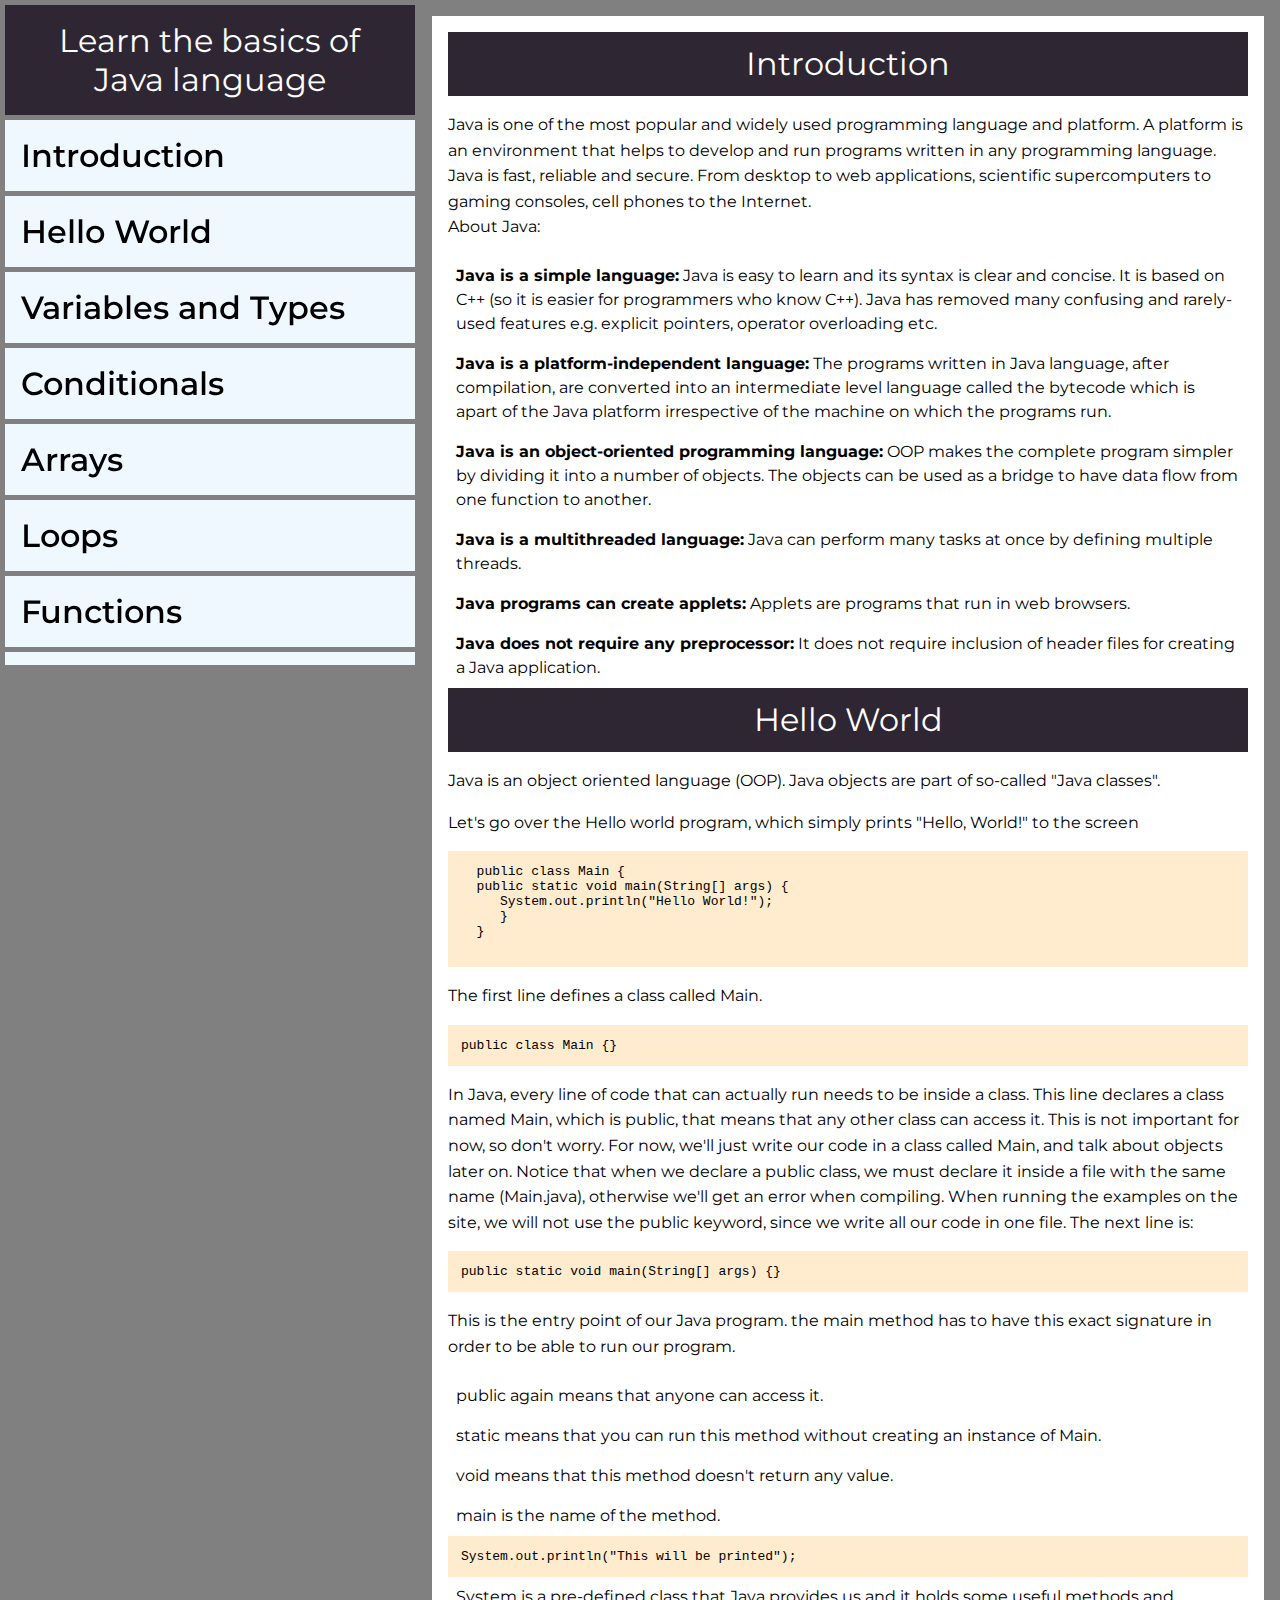
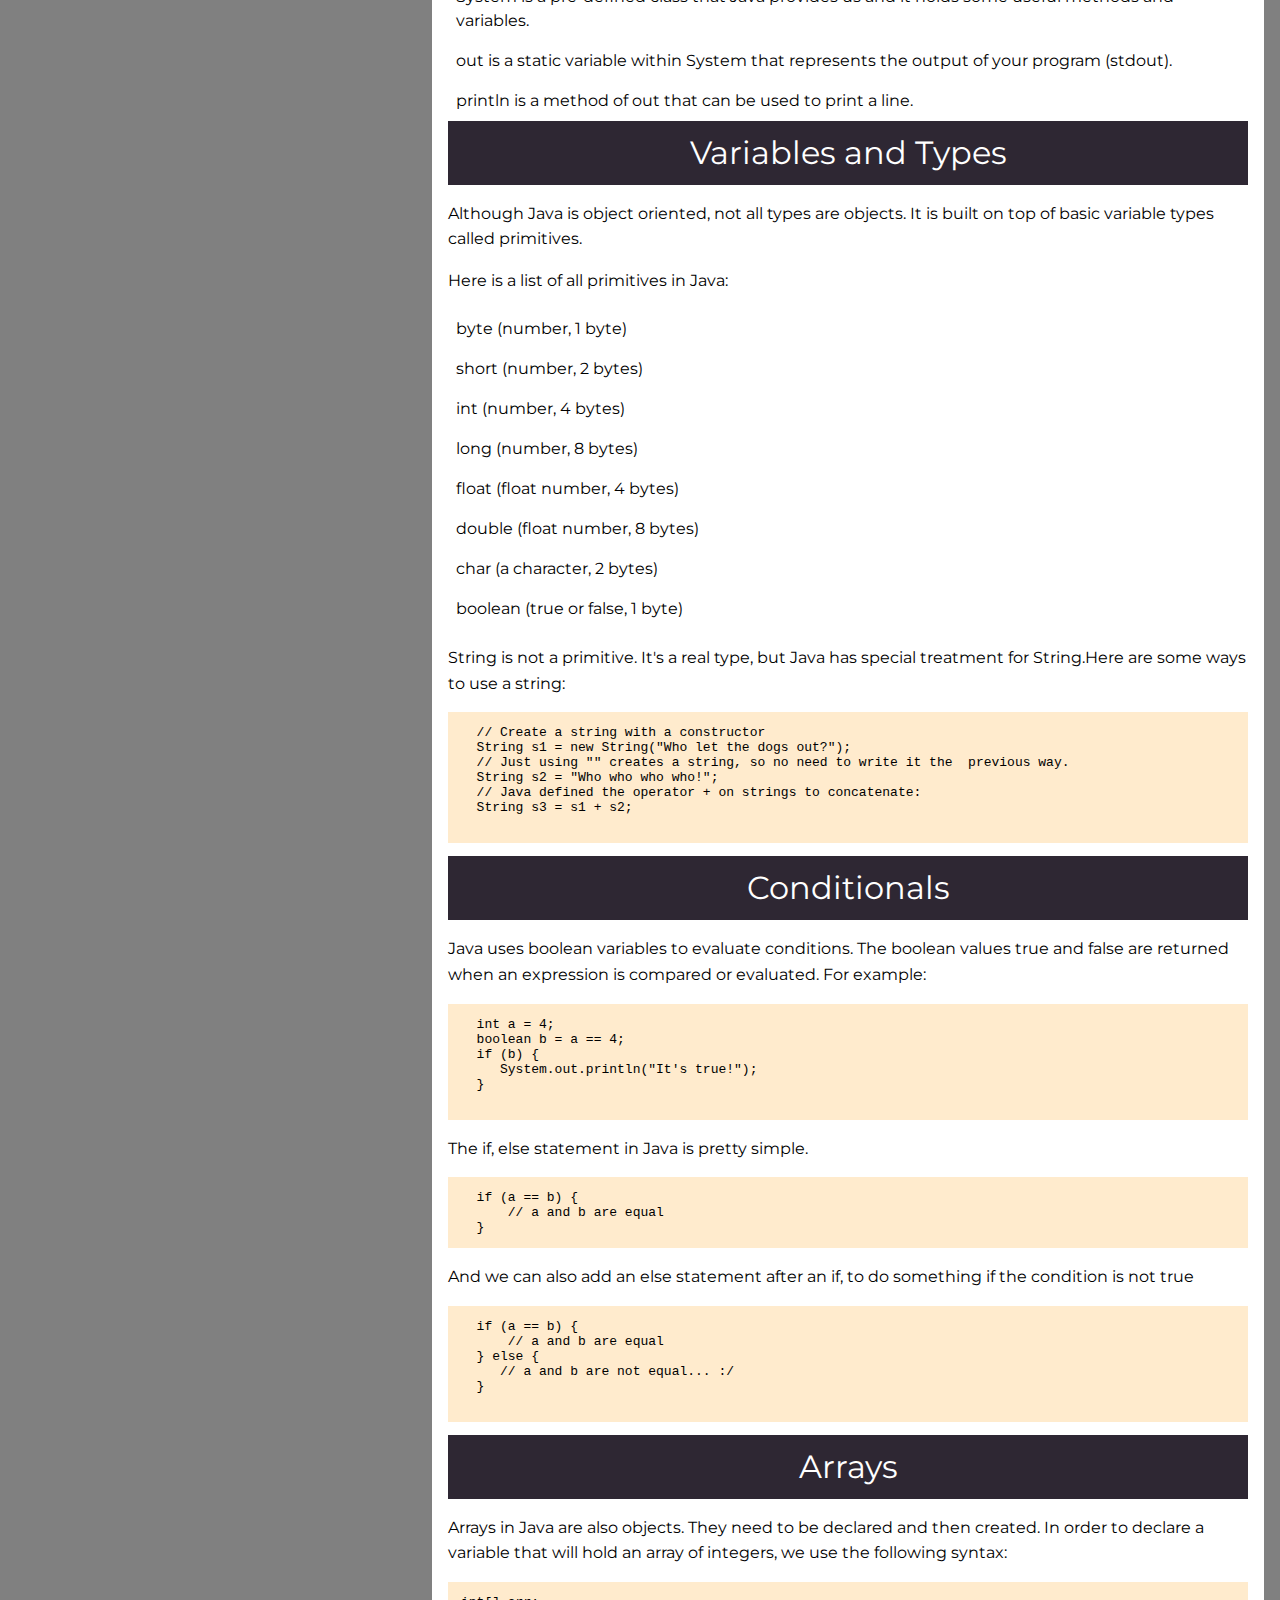
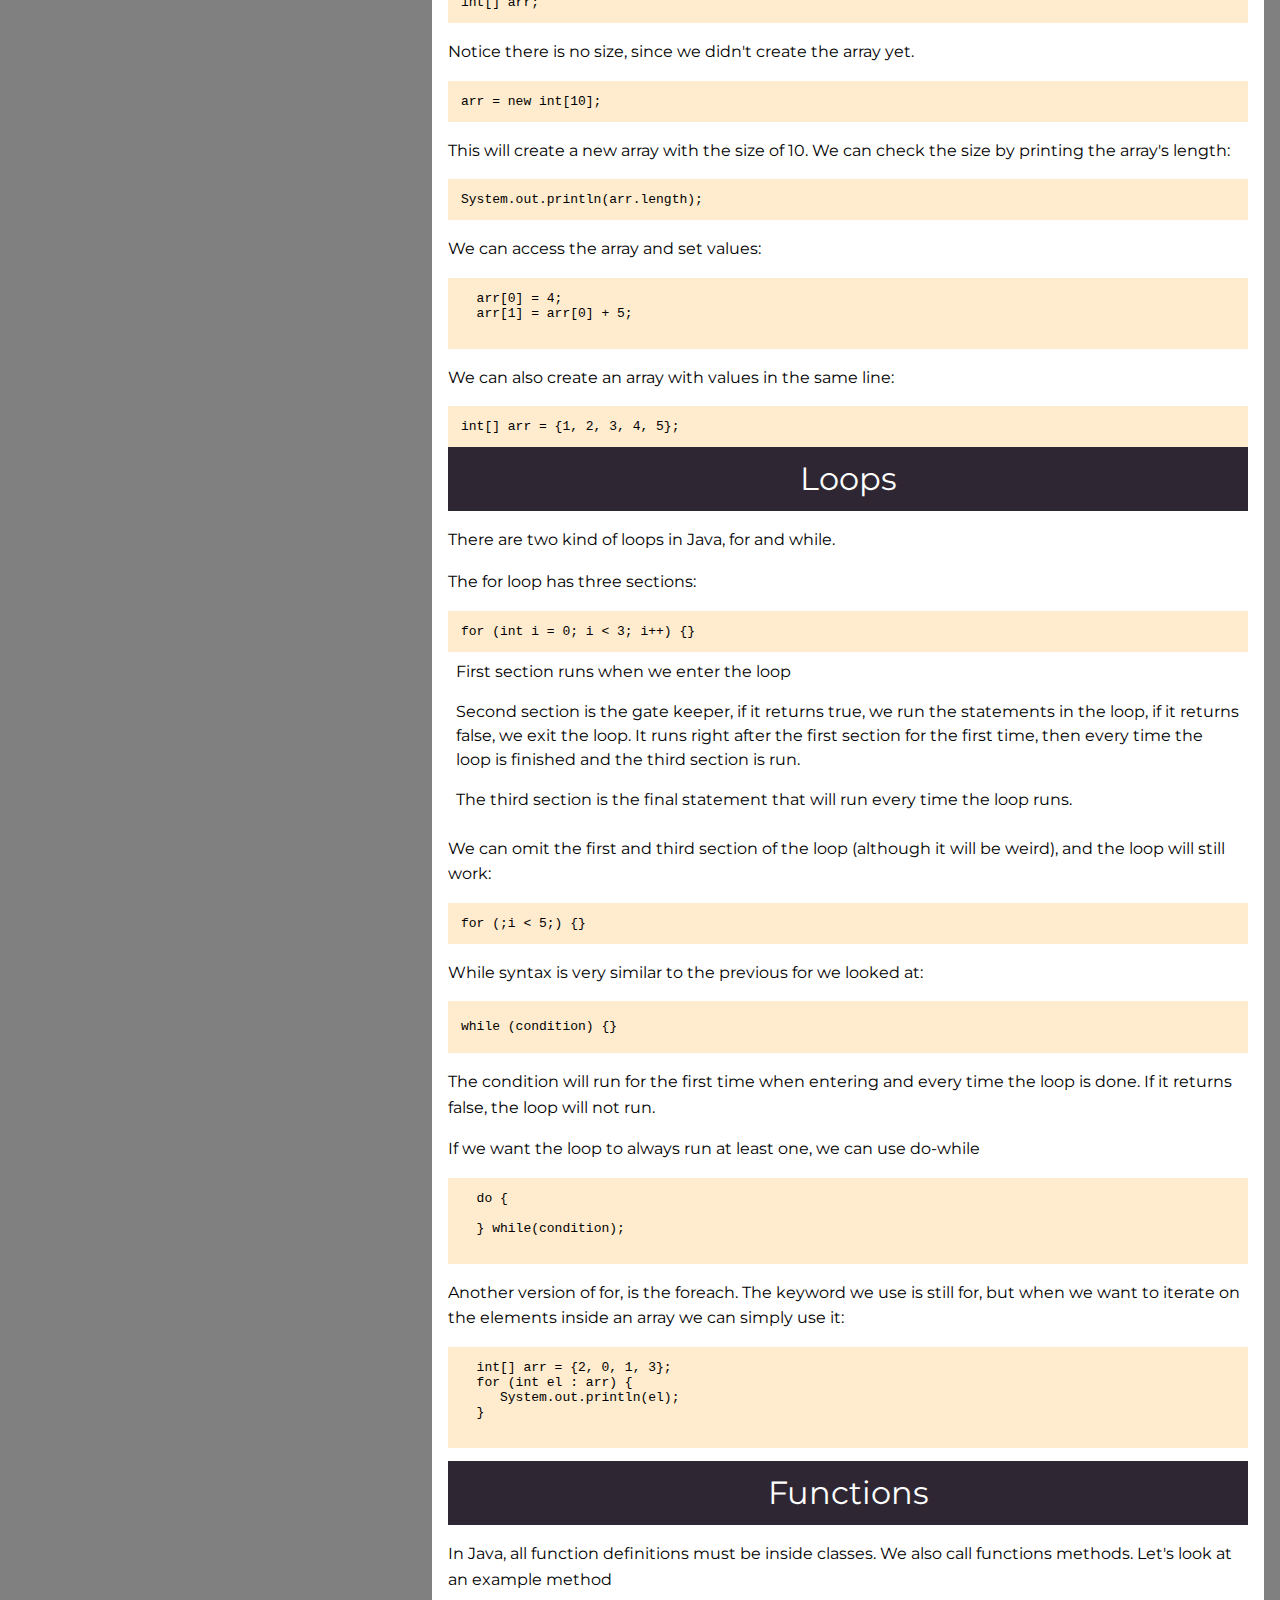
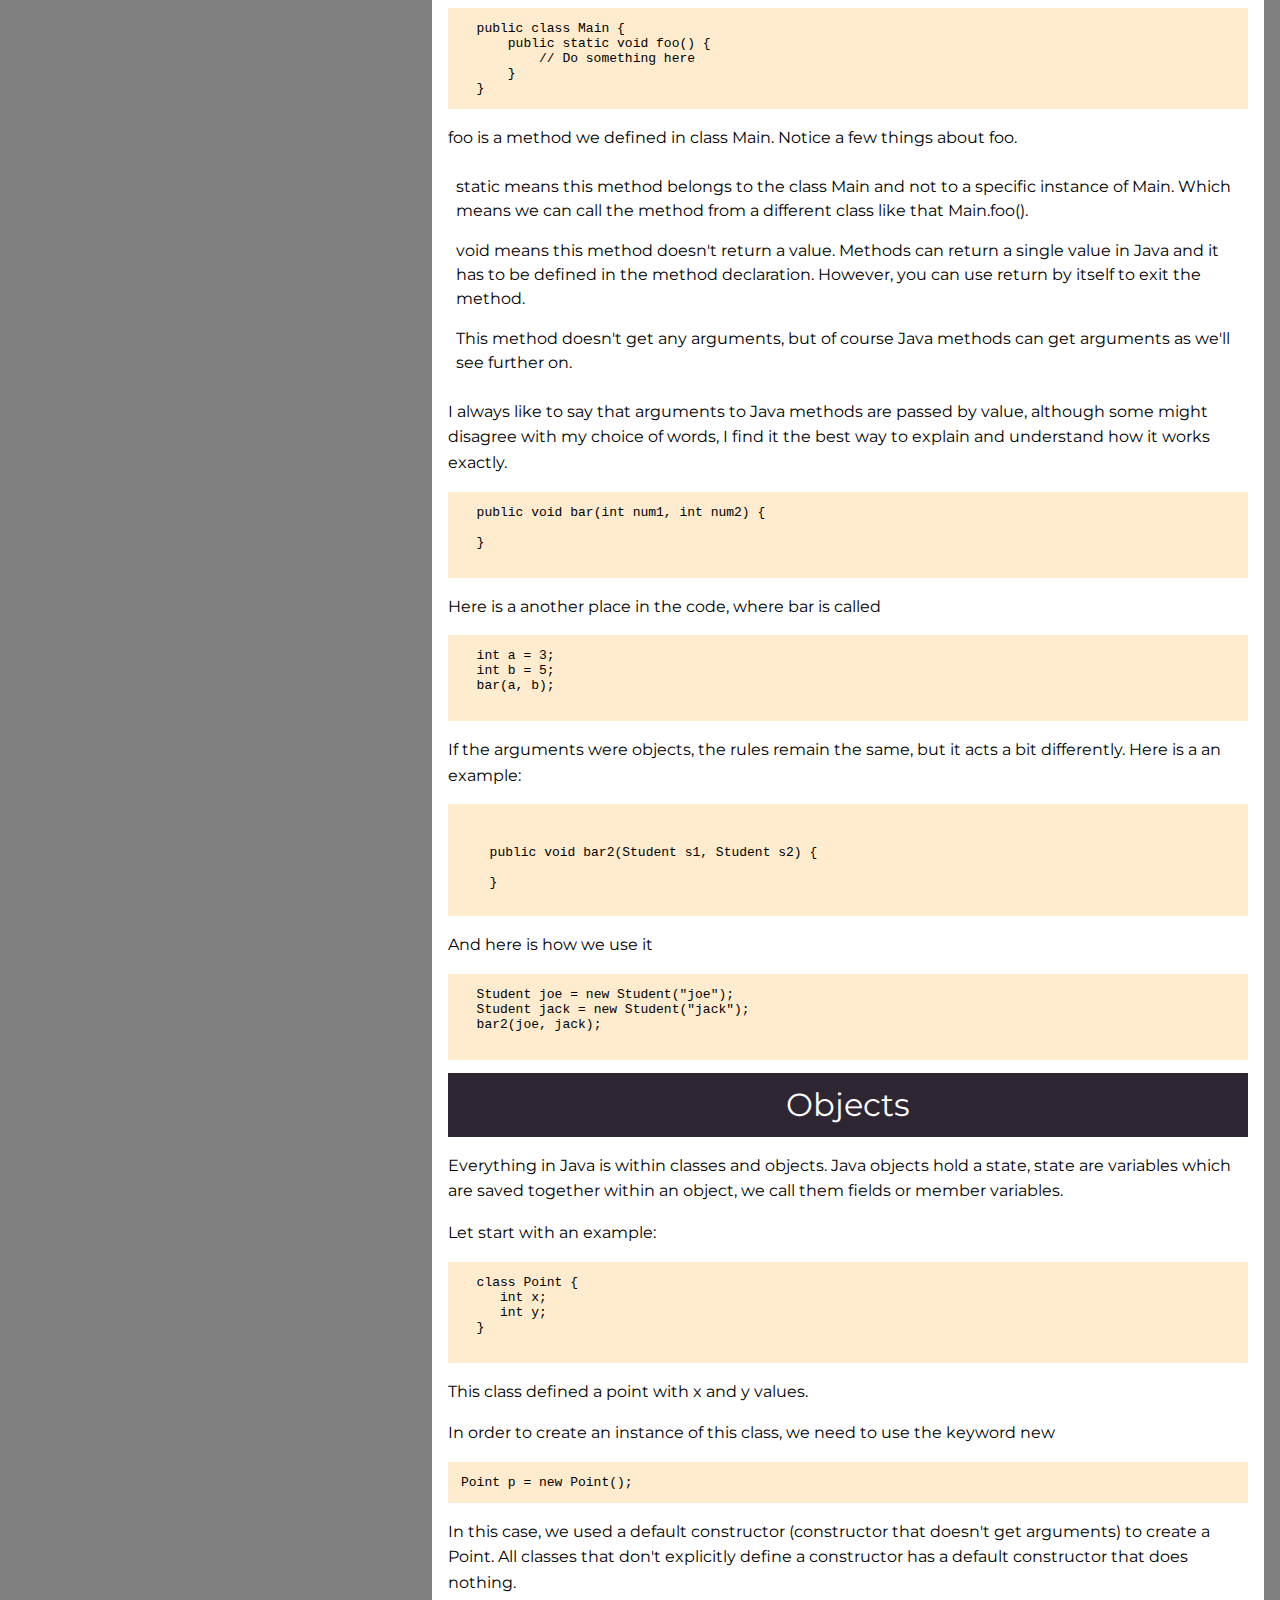
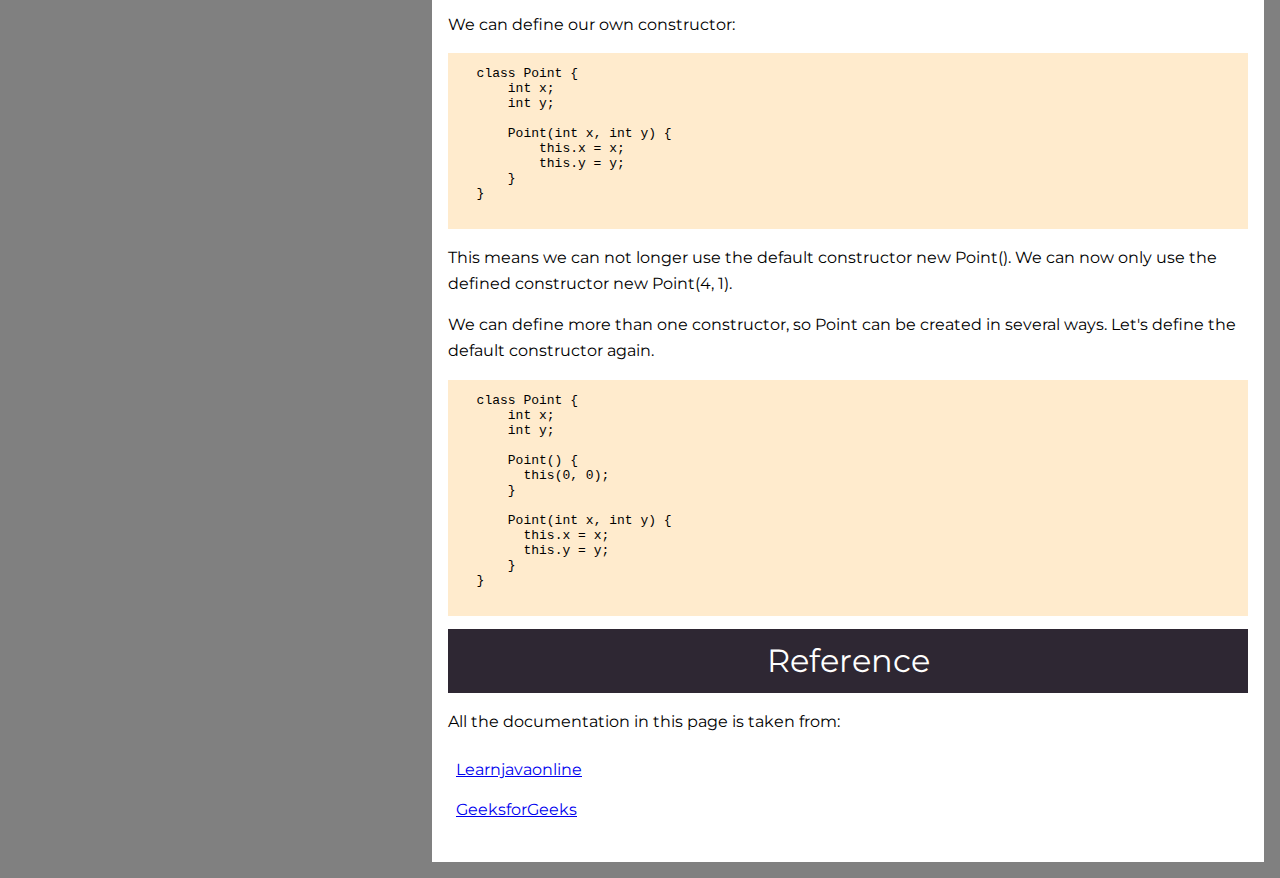
==== commit 097a7387: "Update index.html" ====
--- a/index.html
+++ b/index.html
@@ -24,7 +24,6 @@
         <li><a class="nav-link" href="#reference">Reference</a></li>
       </ul>
     </nav>
-    <!--<div class="help"></div> -->
     <section class="content-section">
   
     <section class="main-section" id="introduction">
--- a/css/style.css
+++ b/css/style.css
@@ -104,43 +104,31 @@
       grid-template-areas: 
        "asideleft asiderigth";
     }
-    /*.navbar {
-        width: 32%;
-        position: absolute;
-        top: 5px;
-        left: 5px;
-        z-index: 20;
-      }*/
-      .navbar{
-        width: 32%;
-        position: absolute;
-        top: 5px;
-        left: 5px;
-        z-index: 20;
+    .navbar{
+      width: 32%;
+      position: fixed;
+      top: 5px;
+      left: 5px;
+      z-index: 20;
       }
     
       .navbar ul {
-          height: 550px;
-          overflow-y: scroll;
+        height: 550px;
+        overflow-y: scroll;
       }
       .navbar li > a {
-          font-size: 2em;
-          margin-bottom: 5px;
-          background-color: aliceblue;
+        font-size: 2em;
+        margin-bottom: 5px;
+        background-color: aliceblue;
           font-weight: 550;
       }
       .main-section ul li {
-          margin: 0 auto;
-          padding: 0.5em;
-          line-height: 1.5em;
+        margin: 0 auto;
+        padding: 0.5em;
+        line-height: 1.5em;
       }
-  
+}
 
-}
-/*.help {
-  width: 25%;
-  grid-area: asideleft;     
-}*/
 .navbar {
     grid-area: asideleft; 
 }
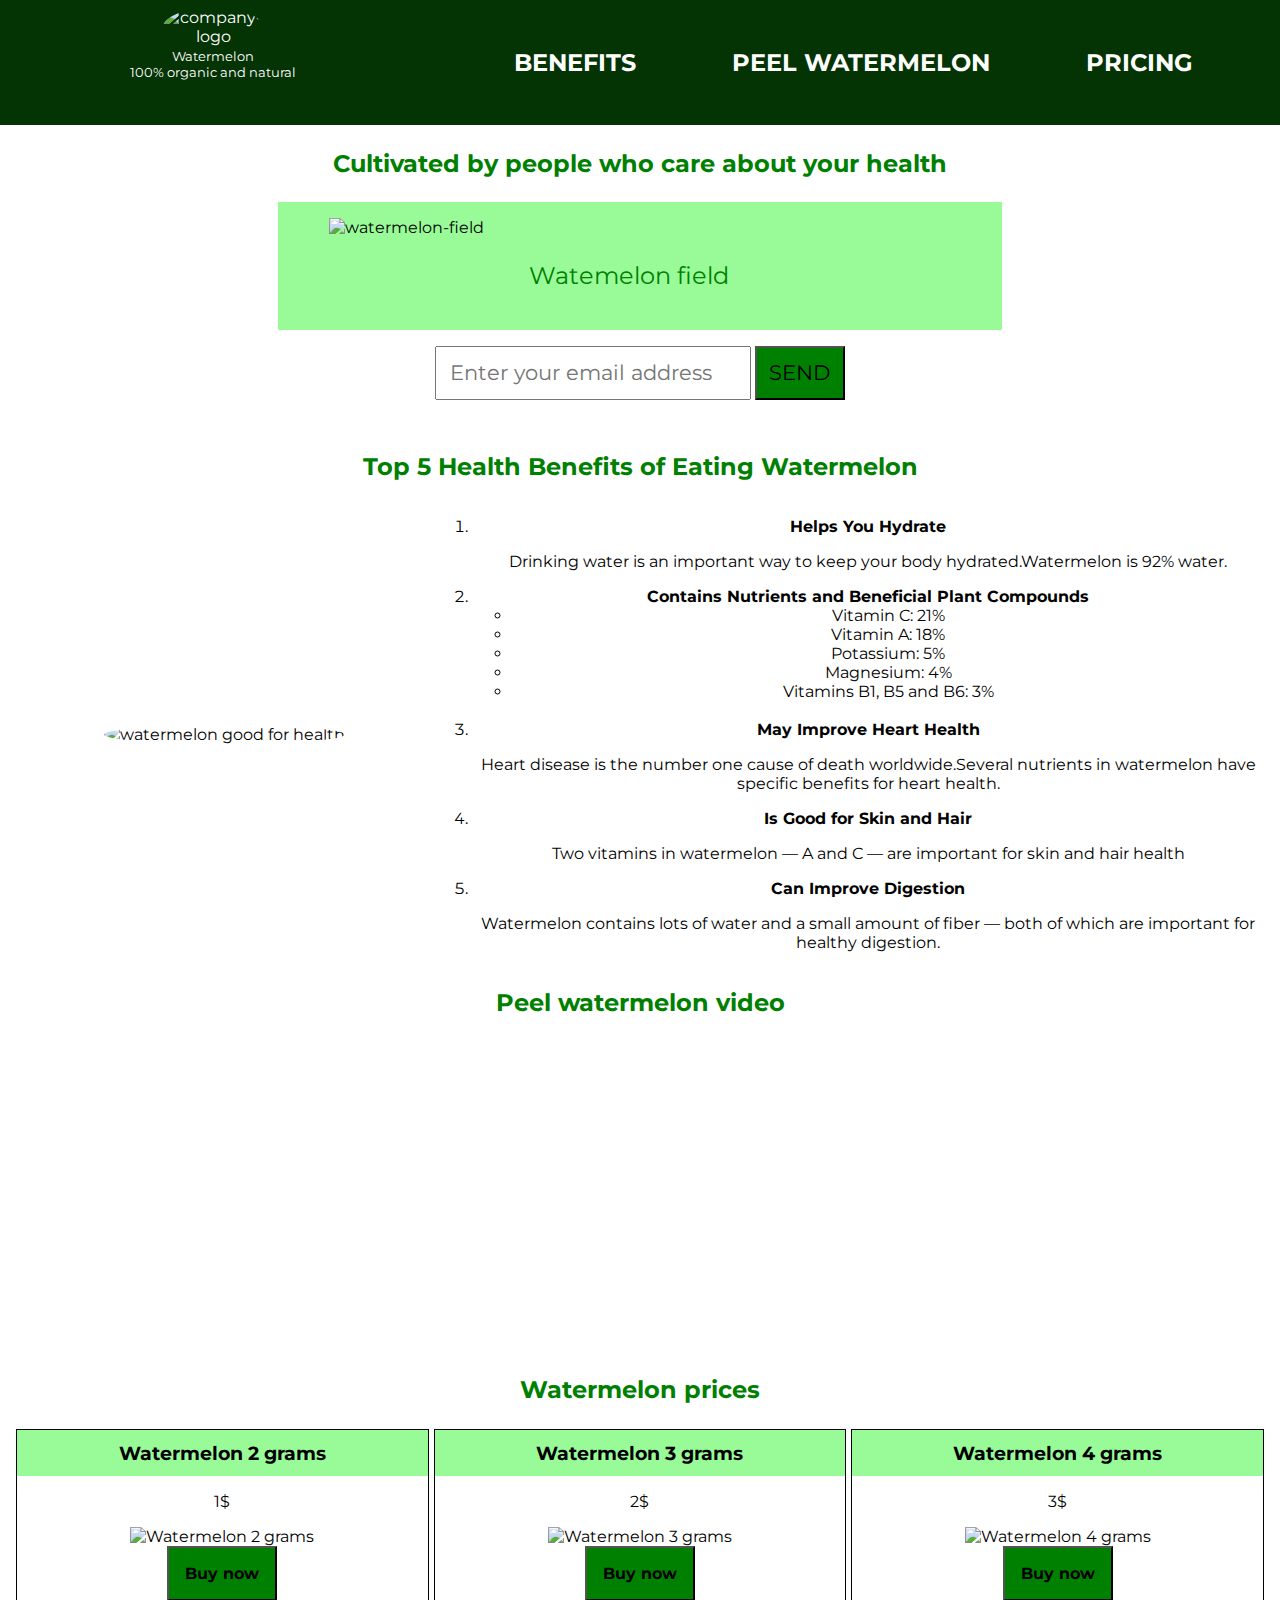
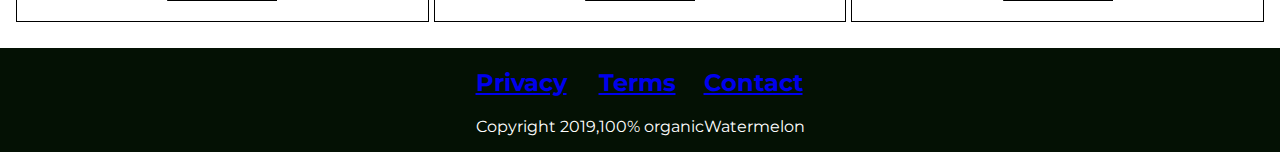
==== commit 25c3f5cc: "Add files via upload" ====
--- a/index.html
+++ b/index.html
@@ -5,272 +5,128 @@
   <meta name="viewport" content="width=device-width, initial-scale=1.0">
   <meta http-equiv="X-UA-Compatible" content="ie=edge">
   <link rel="stylesheet" href="css/style.css">
-  <title>Document</title>
+  <title>Product landing page</title>
 </head>
 <body>
-  <main class="main-doc">
+  <main id="site">
 
-    <nav class="navbar">
-      <header class="nav-title">Learn the basics of Java language</header>
+    <header id="header">
+      <div id="logo"> 
+        <img id="header-img" src="https://snaped.fns.usda.gov/sites/default/files/styles/crop_ratio_7_5/public/seasonal-produce/2018-05/watermelon.jpg?itok=6EdNOdUo" alt="company-logo">
+        <span>Watermelon</span>
+      </div>   
+      <p>100% organic and natural</p>
+    </header>
+    
+    <nav id="nav-bar">
       <ul>
-        <li><a class="nav-link" href="#introduction">Introduction</a></li>
-        <li><a class="nav-link" href="#hello_world">Hello World</a></li>
-        <li><a class="nav-link" href="#variables_and_types">Variables and Types</a></li>
-        <li><a class="nav-link" href="#conditionals">Conditionals</a></li>
-        <li><a class="nav-link" href="#arrays">Arrays</a></li>
-        <li><a class="nav-link" href="#loops">Loops</a></li>
-        <li><a class="nav-link" href="#functions">Functions</a></li>
-        <li><a class="nav-link" href="#objects">Objects</a></li>
-        <li><a class="nav-link" href="#reference">Reference</a></li>
+        <li><a  class="nav-link" href="#benefits">Benefits</a></li>
+        <li><a  class="nav-link" href="#peel_watermelon">Peel watermelon</a></li>
+        <li><a  class="nav-link"href="#pricing">Pricing</a></li>
       </ul>
     </nav>
-    <section class="content-section">
   
-    <section class="main-section" id="introduction">
-        <header>Introduction</header>
-        <p>Java is one of the most popular and widely used programming language and platform. A platform is an environment that helps to develop and run programs written in any programming language.
-           Java is fast, reliable and secure. From desktop to web applications, scientific supercomputers to gaming consoles, cell phones to the Internet.<br>
-          About Java:  </p>
-        <ul>
-          <li><strong>Java is a simple language:</strong> Java is easy to learn and its syntax is clear and concise. It is based on C++ (so it is easier for programmers who know C++). Java has removed many confusing and rarely-used features e.g. explicit pointers, operator overloading etc.</li>
-          <li><strong>Java is a platform-independent language:</strong> The programs written in Java language, after compilation, are converted into an intermediate level language called the bytecode which is apart of the Java platform irrespective of the machine on which the programs run.</li>
-          <li><strong>Java is an object-oriented programming language:</strong> OOP makes the complete program simpler by dividing it into a number of objects. The objects can be used as a bridge to have data flow from one function to another.</li>
-          <li><strong>Java is a multithreaded language:</strong> Java can perform many tasks at once by defining multiple threads.</li>
-          <li><strong>Java programs can create applets:</strong> Applets are programs that run in web browsers.</li>
-          <li><strong>Java does not require any preprocessor:</strong> It does not require inclusion of header files for creating a Java application.</li>
-        </ul>
-                  
-      </section>
+    <div id="watermelon-field">
+      <h2 class="love-field">Cultivated by people who care about your health</h2>
+      <div class="green">
+          <img id="field" src="https://c8.alamy.com/comp/E4C98H/watermelons-on-the-watermelon-plantation-E4C98H.jpg" alt="watermelon-field">
+          <p id="image-caption">Watemelon field</p>
+      </div>
+    
+      <form id="form" action="https://www.freecodecamp.com/email-submit">
+        <input id="email" name="email" type="email" placeholder="Enter your email address" required>
+        <input id="submit" type="submit" value="SEND">
+      </form>
+    </div>
   
-      <section class="main-section" id="hello_world">
-        <header>Hello World</header>
-        <p>Java is an object oriented language (OOP). Java objects are part of so-called "Java classes".</p>
-  <p>Let's go over the Hello world program, which simply prints "Hello, World!" to the screen</p>
-  <pre class="begin">
-  public class Main {
-  public static void main(String[] args) {
-     System.out.println("Hello World!");
-     }
-  }
-  </pre>
-                <p>The first line defines a class called Main.</p>
-  <code class="start">public class Main {}</code>
-                <p>In Java, every line of code that can actually run needs to be inside a class. This line declares a class named Main, which is public, that means that any other class can access it. This is not important for now, so don't worry. For now, we'll just write our code in a class called Main, and talk about objects later on.
+    <section id="section">
+        <h2 id="benefits">Top 5 Health Benefits of Eating Watermelon</h2>
+      <div id="show-watermelon">
+        <img id="show" src="https://3.bp.blogspot.com/-a4gxSep-zPA/Wx6SF6djisI/AAAAAAAADvc/y4nLJudiHNMKR3qiCGmJpyRMx9E_qb7YgCLcBGAs/s1600/DSC_0145.JPG" alt="watermelon good for health">
+      </div> 
+    
+      <div id="benefits-list">
+        <ol>
+          <li><strong>Helps You Hydrate</strong>
+            <p>Drinking water is an important way to keep your body hydrated.Watermelon is 92% water.</p>
+          </li>
+          <li><strong>Contains Nutrients and Beneficial Plant Compounds</strong>
+            <ul>
+              <li>Vitamin C: 21%</li>
+              <li>Vitamin A: 18%</li>
+              <li>Potassium: 5%</li>
+              <li>Magnesium: 4%</li>
+              <li>Vitamins B1, B5 and B6: 3% </li>
+            </ul>
+          </li><br>
+          <li><strong>May Improve Heart Health</strong>
+            <p>Heart disease is the number one cause of death worldwide.Several nutrients in watermelon have specific benefits for heart health.</p>         
+          </li>
+          <li><strong>Is Good for Skin and Hair</strong>
+            <p>Two vitamins in watermelon — A and C — are important for skin and hair health</p>
+          </li>
+          <li><strong>Can Improve Digestion</strong>
+            <p>
+            Watermelon contains lots of water and a small amount of fiber — both of which are important for healthy digestion.</p>
+          </li>
+        </ol>
+      </div>
+    
+      <div class="how-to-peel" id="peel_watermelon">
   
-  Notice that when we declare a public class, we must declare it inside a file with the same name (Main.java), otherwise we'll get an error when compiling.
+        <h2>Peel watermelon video</h2>
+      
+        <iframe id="video" width="560" height="315" src="https://www.youtube.com/embed/5fjRMr0149g" frameborder="0" allow="accelerometer; autoplay; encrypted-media; gyroscope; picture-in-picture" allowfullscreen></iframe>
+      
+      </div>
+      
+      <div id="pricing">
   
-  When running the examples on the site, we will not use the public keyword, since we write all our code in one file.
+        <h2 id="title">Watermelon prices</h2>
+    
+        <div class="watermelon" id="item1">
+            <h3>Watermelon 2 grams</h3>
+            <p>1$</p>
+            <img class="grams" src="https://i5.walmartimages.ca/images/Enlarge/463/3_r/6000191284633_R.jpg" alt="Watermelon 2 grams"><br>
+            <button class="submit">Buy now</button>
+        </div>
+    
+        <div class="watermelon" id="item2">
+          <h3>Watermelon 3 grams</h3>
+          <p>2$</p>
+          <img class="grams" src="https://i5.walmartimages.ca/images/Enlarge/463/3_r/6000191284633_R.jpg" alt="Watermelon 3 grams"><br>
+          <button class="submit">Buy now</button>
+        </div>
+    
+        <div class="watermelon" id="item3">
+          <h3>Watermelon 4 grams</h3>
+          <p>3$</p>
+          <img class="grams" src="https://i5.walmartimages.ca/images/Enlarge/463/3_r/6000191284633_R.jpg" alt="Watermelon 4 grams"><br>
+          <button class="submit">Buy now</button> 
+        </div>
+      </div>
+  </section>
   
-  The next line is:</p>
-  <code class="start">public static void main(String[] args) {}</code>
-                <p>This is the entry point of our Java program. the main method has to have this exact signature in order to be able to run our program.</p>
-                <ul>
-                  <li><span>public<span> again means that anyone can access it.</li>
-                  <li><span>static<span> means that you can run this method without creating an instance of Main.</li>
-                  <li><span>void<span> means that this method doesn't return any value.</li>
-                  <li><span>main<span> is the name of the method.</li>  
-                </ul>
-  <code class="start">System.out.println("This will be printed");</code>
-                <ul>
-                  <li><span>System</span> is a pre-defined class that Java provides us and it holds some useful methods and variables.</li>
-                  <li><span>out<span> is a static variable within System that represents the output of your program (stdout).</li>
-                  <li><span>println<span> is a method of out that can be used to print a line.                       </li>
-               </ul>
-      </section>
-  
-      <section class="main-section" id="variables_and_types">
-        <header>Variables and Types</header>
-        <p>Although Java is object oriented, not all types are objects. It is built on top of basic variable types called primitives.</p>
-        <p>Here is a list of all primitives in Java:</p>
-        <ul>
-          <li><span>byte</span> (number, 1 byte)</li>
-          <li><span>short</span> (number, 2 bytes)</li>
-          <li><span>int</span> (number, 4 bytes)</li>
-          <li><span>long</span> (number, 8 bytes)</li>
-          <li><span>float</span> (float number, 4 bytes)</li>
-          <li><span>double</span> (float number, 8 bytes)</li>
-          <li><span>char</span> (a character, 2 bytes)</li>
-          <li><span>boolean</span> (true or false, 1 byte)</li>
-        </ul>
-        <p>String is not a primitive. It's a real type, but Java has special treatment for String.Here are some ways to use a string:</p>
-  <pre class="begin">
-  // Create a string with a constructor
-  String s1 = new String("Who let the dogs out?");
-  // Just using "" creates a string, so no need to write it the  previous way.
-  String s2 = "Who who who who!";
-  // Java defined the operator + on strings to concatenate:
-  String s3 = s1 + s2;
-  </pre>
-      </section>
-  
-      <section class="main-section" id="conditionals">
-      <header>Conditionals</header>
-      <p>Java uses boolean variables to evaluate conditions. The boolean values true and false are returned when an expression is compared or evaluated. For example:</p>
-  <pre class="begin">
-  int a = 4;
-  boolean b = a == 4;
-  if (b) {
-     System.out.println("It's true!");
-  }
-  </pre>
-                <p>The if, else statement in Java is pretty simple.</p>
-  <pre class="begin">
-  if (a == b) {
-      // a and b are equal
-  }</pre>
-                <p>And we can also add an else statement after an if, to do something if the condition is not true</p>
-  <pre class="begin">
-  if (a == b) {
-      // a and b are equal 
-  } else {
-     // a and b are not equal... :/
-  }
-  </pre>
-      </section>
-  
-      <section class="main-section" id="arrays">
-        <header>Arrays</header>
-        <p>Arrays in Java are also objects. They need to be declared and then created. In order to declare a variable that will hold an array of integers, we use the following syntax:</p>
-  <code>int[] arr;</code>
-                <p>Notice there is no size, since we didn't create the array yet.</p>
-  <code>arr = new int[10];</code>
-                <p>This will create a new array with the size of 10. We can check the size by printing the array's length:</p>
-  <code class="start">System.out.println(arr.length);</code>
-                <p>We can access the array and set values:</p>
-  <pre class="begin">
-  arr[0] = 4;
-  arr[1] = arr[0] + 5;
-  </pre>
-                <p>We can also create an array with values in the same line:</p>
-  <code class="start">int[] arr = {1, 2, 3, 4, 5};</code>
-      </section>
-  
-      <section class="main-section" id="loops">
-        <header>Loops</header>
-        <p>There are two kind of loops in Java, for and while.</p>
-        <p>The for loop has three sections:</p>
-  <code class="begin">for (int i = 0; i < 3; i++) {}</code>
-        <ul>
-          <li>First section runs when we enter the loop</li>
-          <li>Second section is the gate keeper, if it returns true, we run the statements in the loop, if it returns false, we exit the loop. It runs right after the first section for the first time, then every time the loop is finished and the third section is run.                        </li>
-          <li>The third section is the final statement that will run every time the loop                         runs.</li>
-        </ul>
-        <p>We can omit the first and third section of the loop (although it will be weird), and the loop will still work:</p>
-  <code>for (;i < 5;) {}</code>
-        <p>While syntax is very similar to the previous for we looked at:<p>
-      <code>while (condition) {}</code>
-        <p>The condition will run for the first time when entering and every time the loop is done. If it returns false, the loop will not run.</p>
-        <p>If we want the loop to always run at least one, we can use do-while</p>
-  <pre class="begin">
-  do {
-  
-  } while(condition);
-  </pre>
-        <p>Another version of for, is the foreach. The keyword we use is still for, but when we want to iterate on the elements inside an array we can simply use it:</p>
-  <pre class="begin">
-  int[] arr = {2, 0, 1, 3};
-  for (int el : arr) {
-     System.out.println(el);
-  }
-  </pre>
-      </section>
-  
-      <section class="main-section" id="functions">
-        <header>Functions</header>
-        <p>In Java, all function definitions must be inside classes. We also call functions methods. Let's look at an example method</p>
-  <pre class="begin">
-  public class Main {
-      public static void foo() {
-          // Do something here
-      }
-  }</pre>
-        <p>foo is a method we defined in class Main. Notice a few things about foo.</p>
-        <ul>
-          <li>static means this method belongs to the class Main and not to a specific instance of Main. Which means we can call the method from a different class like that Main.foo().                     </li>
-          <li>void means this method doesn't return a value. Methods can return a single value in Java and it has to be defined in the method declaration. However, you can use return by itself to exit the method.</li>
-          <li>This method doesn't get any arguments, but of course Java methods can get arguments as we'll see further on.</li>
-        </ul>
-        <p>I always like to say that arguments to Java methods are passed by value, although some might disagree with my choice of words, I find it the best way to explain and understand how it works exactly.</p>
-  <pre class="begin">
-  public void bar(int num1, int num2) {
+  <footer>
     
-  }
-  </pre>
-       <p>Here is a another place in the code, where bar is called</p>
-  <pre class="begin">
-  int a = 3;
-  int b = 5;
-  bar(a, b);
-  </pre>
-        <p>If the arguments were objects, the rules remain the same, but it acts a bit differently. Here is a an example:</p>
-  <pre class="begin"><code>
-  public void bar2(Student s1, Student s2) {
+    <div class="footer">
+      <div class="tohnow">
+        <h2><a href="#">Privacy</a></h2>
+        <p>Copyright 2019,</p>
+      </div>
+       
+      <div class="tohnow">
+        <h2><a href="#">Terms</a></h2>
+        <p>100% organic</p>
+      </div>
+       
+      <div class="tohnow">
+        <h2><a href="#">Contact</a></h2>
+        <p>Watermelon</p>
+      </div>
+    </div>
     
-  }</code></pre>
-        <p>And here is how we use it</p>
-  <pre>
-  Student joe = new Student("joe");
-  Student jack = new Student("jack");
-  bar2(joe, jack);
-  </pre>
-      </section>
-  
-      <section class="main-section" id="objects">
-        <header>Objects</header>
-        <p>Everything in Java is within classes and objects. Java objects hold a state, state are variables which are saved together within an object, we call them fields or member variables.</p>
-        <p>Let start with an example:</p>
-  <pre class="begin">
-  class Point {
-     int x;
-     int y;
-  }
-  </pre>
-        <p>This class defined a point with x and y values.</p>
-        <p>In order to create an instance of this class, we need to use the keyword new</p>
-  <code class="start">Point p = new Point();</code>
-        <p>In this case, we used a default constructor (constructor that doesn't get arguments) to create a Point. All classes that don't explicitly define a constructor has a default constructor that does nothing.</p>
-        <p>We can define our own constructor:</p>
-  <pre class="begin">
-  class Point {
-      int x;
-      int y;
-  
-      Point(int x, int y) {
-          this.x = x;
-          this.y = y;
-      }
-  }
-  </pre>
-        <p>This means we can not longer use the default constructor new Point(). We can now only use the defined constructor new Point(4, 1).</p>
-        <p>We can define more than one constructor, so Point can be created in several ways. Let's define the default constructor again.</p>
-  <pre class="begin">
-  class Point {
-      int x;
-      int y;
-  
-      Point() {
-        this(0, 0);
-      }
-  
-      Point(int x, int y) {
-        this.x = x;
-        this.y = y;
-      }
-  }
-  </pre>
-      </section>
-  
-      <section class="main-section" id="reference">
-        <header>Reference</header>
-        <p>All the documentation in this page is taken from: </p>
-          <ul id="ref-link">
-            <li><a href="https://www.learnjavaonline.org" target="_blank">Learnjavaonline</a></li>
-            <li><a href="https://www.geeksforgeeks.org" target="_blank">GeeksforGeeks</a></li>
-          </ul></p>
-      </section>
-  
-    </section>
-  
+  </footer>
   </main>
 </body>
-</html>
+</html>--- a/css/style.css
+++ b/css/style.css
@@ -1,141 +1,260 @@
-@import url('https://fonts.googleapis.com/css?family=Montserrat:300,700&display=swap');
-body {
-    margin: 0;
-    font-family: Montserrat, sans-serif;
-    background-color: gray;
-}
-
-.main-doc {
-    padding: 1em;
-}
-
-.navbar {
-    margin: 0;
-    padding: 0;
-    
-}
-
-.nav-title {
-    margin: 0 auto;
-    padding: 0.5em;
-    text-align: center;
-    font-size: 2em;
-    background-color: #2e2733;
-    color: #fff;
-}
-
-.navbar > ul {
-    margin: 0;
-    padding: 0;
-    list-style-type: none;
-}
-
-.navbar li {
-    margin: 0 auto;
-    padding: 0;
-}
-.navbar li > a {
-    text-decoration: none;
-    display: block;
-    padding: 0.5em;
-    font-size: 1.5em;
-    background-color: #fff; 
-    background-color: blanchedalmond;
-    color: black;
-    margin-bottom: 5px;
-}
-.navbar li > a:hover {
-    text-decoration: underline;
-}
-.navbar li > a:first-child {
-    margin-top: 5px;
-}
-
-.content-section {
-    margin: 0 auto;
-    padding: 1em;
-    background-color:#fff;
-
-}
-.main-section header {
-    text-align: center;
-    font-size: 2em;
-    line-height: 2em;
-    background-color: #2e2733;
-    color: #fff;
-}
-.main-section header {
-    text-align: center;
-    font-size: 2em;
-    line-height: 2em;
-}
-.main-section header {
-    text-align: center;
-    font-size: 2em;
-    line-height: 2em;
-}
-
-.main-section p {
-    font-size: 1em;
-    line-height: 1.6em;
-}
-
-.main-section ul {
-    margin: 0;
-    padding: 0;
-    list-style-type: none;
-}
-.main-section ul li {
-    margin: 0 auto;
-    padding: 0.5em;
-    line-height: 1.5em;
-}
-pre, code {
-    background-color: blanchedalmond;
-    padding: 1em;
-    display: block;
-    white-space: pre-wrap;
-}
-
-@media (min-width: 800px) {
-    .main-doc {
-      display: grid;
-      grid-template-columns: 1fr 2fr;
-      grid-template-areas: 
-       "asideleft asiderigth";
-    }
-    .navbar{
-      width: 32%;
-      position: fixed;
-      top: 5px;
-      left: 5px;
-      z-index: 20;
-      }
-    
-      .navbar ul {
-        height: 550px;
-        overflow-y: scroll;
-      }
-      .navbar li > a {
-        font-size: 2em;
-        margin-bottom: 5px;
-        background-color: aliceblue;
-          font-weight: 550;
-      }
-      .main-section ul li {
-        margin: 0 auto;
-        padding: 0.5em;
-        line-height: 1.5em;
-      }
-}
-
-.navbar {
-    grid-area: asideleft; 
-}
-    
-.content-section {
-   grid-area: asiderigth;
-}
-
-    
-
+@import url('https://fonts.googleapis.com/css?family=Montserrat:300,700&display=swap');
+
+body {
+  margin: 0;
+  padding: 0;
+  font-family: 'Montserrat', sans-serif;
+}
+
+#site, #header, #logo {
+  margin: 0;
+  padding: 0;
+}
+
+#header-img, #field {
+  display: block;
+  width: 100%;
+  height: auto;
+
+}
+
+#header-img {
+  width: 100px;
+  border-radius: 50%;
+  margin: 0 auto;
+}
+#header {
+  text-align: center;
+  padding: 0.5em;
+  background-color: #043304;
+  color: #fff;
+}
+
+#header #logo span,#header p {
+  margin: 0;
+  padding: 0;
+  font-size: 0.8em;
+}
+
+#nav-bar {
+  background-color: #ce143f;
+}
+#nav-bar,#nav-bar ul, #nav-bar ul li {
+  margin: 0;
+  padding: 0;
+  list-style-type: none;
+}
+#nav-bar ul {
+  display: flex;
+  justify-content: center;
+ 
+}
+.nav-link {
+  display: block;
+  margin: 0;
+  padding: 2em;
+  color: black;
+  font-weight: bold;
+  text-decoration: none;
+  font-size: 1em;
+}
+
+.nav-link:hover {
+  text-decoration: underline;
+}
+
+#watermelon-field p, #watermelon-field h2 {
+  margin: 0;
+  padding: 1em;
+  text-align: center;
+  color: green;
+  font-size: 1.5em;
+}
+
+#field {
+  display: block;
+  width: 100%;
+  height: auto;
+
+}
+#field ,#image-caption{
+  width: 90%;
+  margin: 0 auto ;
+}
+.green {
+  width: 90%;
+  margin: 0 auto;
+  padding: 1em;
+  background-color: palegreen;
+}
+#form {
+  margin: 0 auto;
+  padding: 1em;
+  text-align: center;
+}
+
+#email, #submit {
+  font-family: 'Montserrat', sans-serif;
+  font-size: 1.3em;
+  padding: 0.6em
+}
+#submit, .submit {
+  background-color: green;
+  cursor: pointer;
+}
+.submit{ 
+  font-weight: bold;
+}
+
+#section {
+  text-align: center;
+  padding: 1em;
+}
+
+#benefits, #peel_watermelon h2, #pricing h2 {
+  color: green;
+}
+#show-watermelon {
+  display: none;
+  visibility: hidden;
+}
+
+#video {
+  width: 100%;
+
+}
+
+.grams {
+  width: 100px;
+}
+.watermelon {
+  border: 1px solid black;
+  padding: 0 0 20px 0;
+  margin-bottom: 5px;
+}
+.watermelon h3 {
+  margin: 0;
+  padding: 0.6em;
+  background-color: palegreen;
+}
+.submit {
+  padding: 1em;
+  font-family: 'Montserrat', sans-serif;
+  font-size: 1em;
+}
+
+footer {
+  margin: 0;
+  padding: 0;
+  background-color: #041104;
+  color: #fff
+}
+.footer {
+  display: flex;
+  justify-content: center
+}
+@media screen and (min-width: 800px) {
+  #site {
+    display: grid;
+    grid-template-columns: 1fr 2fr;
+    grid-template-rows: auto auto auto auto ;
+    grid-template-areas: 
+    "header1 header2"
+    "field field"
+    "content content"
+    
+    "footer footer";
+  }
+
+  #header {
+    grid-area: header1;
+  }
+
+  #nav-bar {
+    grid-area: header2;
+    background-color: #043304;
+  }
+  .nav-link {
+    padding: 2em;
+    color: #FFF;
+    font-weight: bold;
+    font-size: 1.5em;
+    text-transform: uppercase;
+  }
+  #watermelon-field {
+    grid-area: field;
+    width: 60%;
+    margin: 0 auto;
+  }
+
+  #section {
+    grid-area: content;
+  }
+   footer {
+    grid-area: footer;
+   }
+}
+@media screen and (min-width: 800px) {
+  #section {
+    display: grid;
+    grid-template-columns: 1fr 2fr;
+    grid-template-rows: auto auto auto auto  ;
+    grid-template-areas: 
+    "head head"
+    "aside1 aside2"
+    "video video"
+    "foot foot";
+  }
+
+  #benefits {
+    grid-area: head;
+  }
+  #show-watermelon {
+    grid-area: aside1;
+    display: block;
+    visibility: visible;
+    align-self: center;
+  }
+  #show {
+    width: 40%;
+    border-radius: 50%;
+  }
+  #benefits-list {
+    grid-area: aside2;
+  }
+  #peel_watermelon {
+    grid-area: video;
+    width: 70%;
+    margin: 0 auto;
+  }
+  #pricing {
+    grid-area: foot;
+  }
+}
+
+@media screen and (min-width: 800px) {
+  #pricing {
+    display: grid;
+    grid-template-columns: 1fr 1fr 1fr;
+    grid-template-rows: auto auto auto  ;
+    grid-template-areas: 
+    "first first first"
+    "aside1 middle aside3";
+    grid-gap: 5px;
+  }
+  #title {
+    grid-area: first;
+  }
+  #item1 {
+    grid-area: aside1;
+  }
+  #item2 {
+    grid-area: middle;
+  }
+  #item3 {
+    grid-area: aside3;
+  }
+}
+
+
+
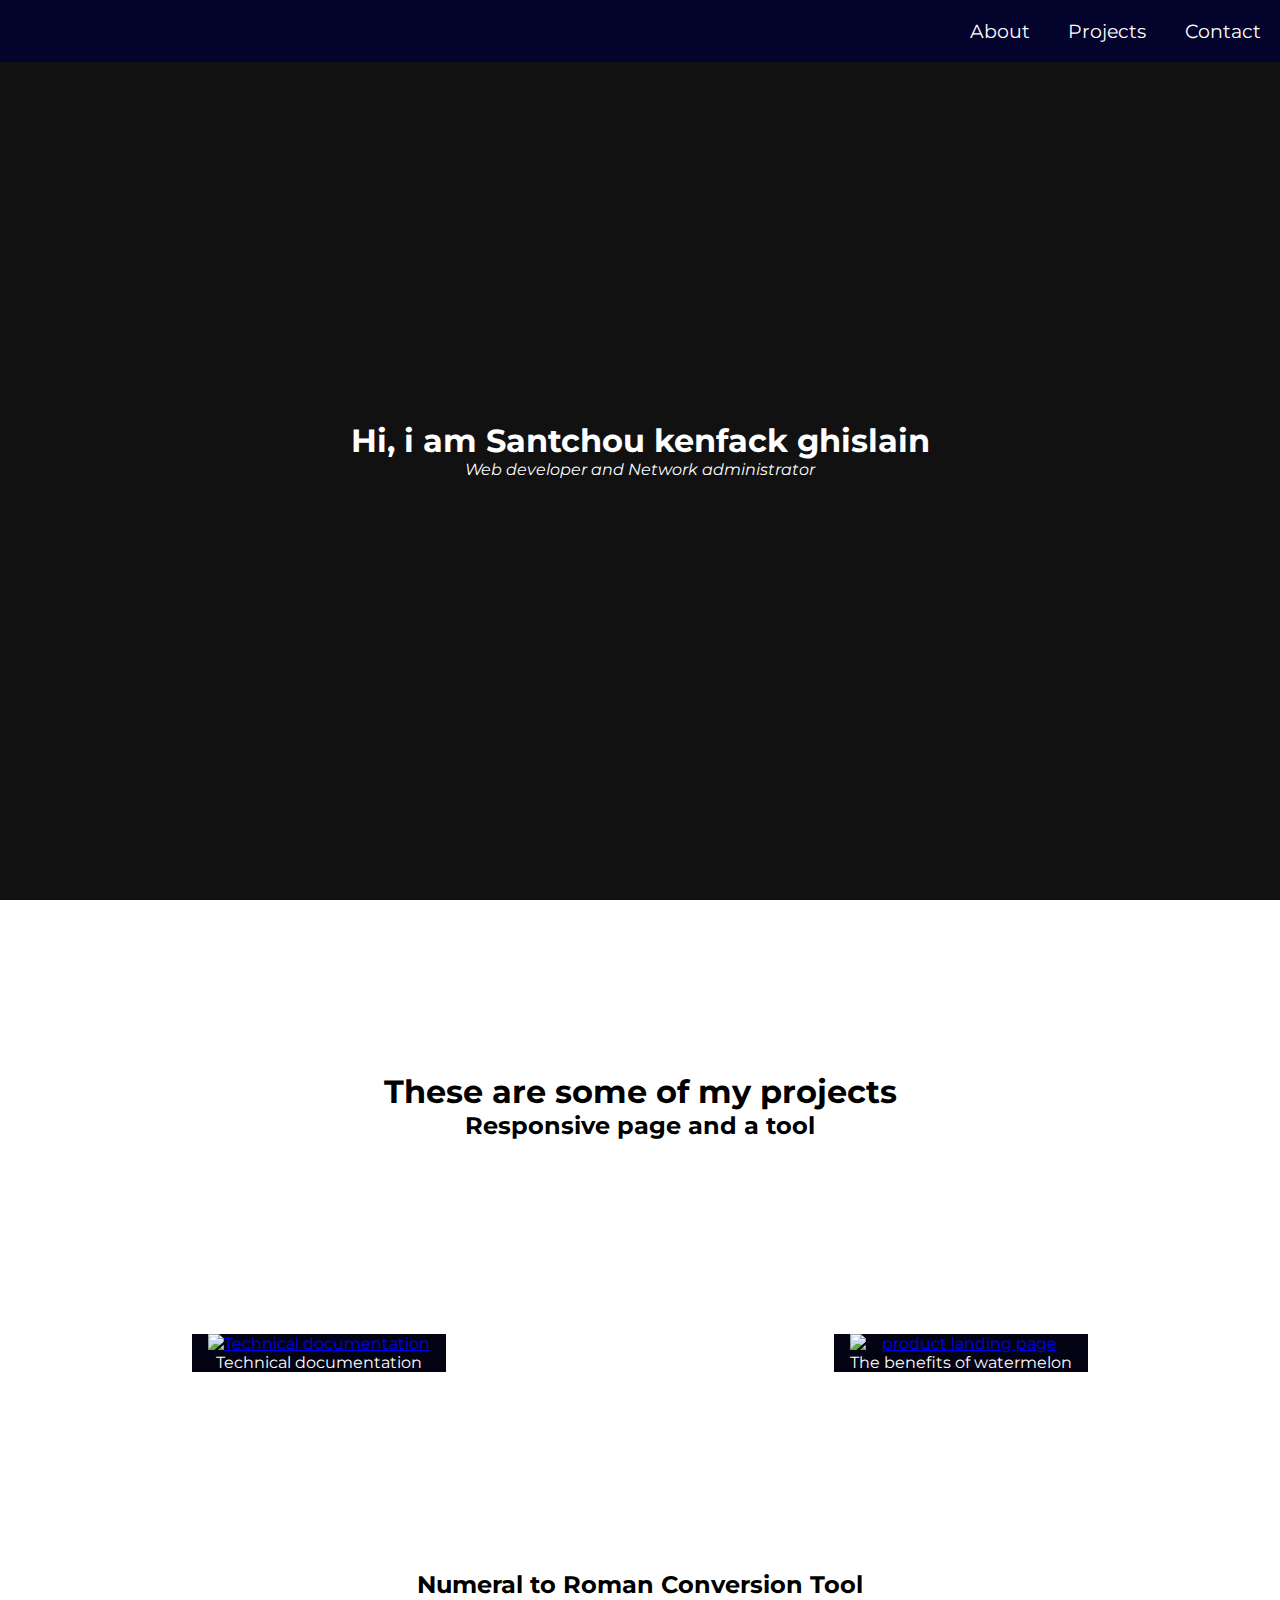
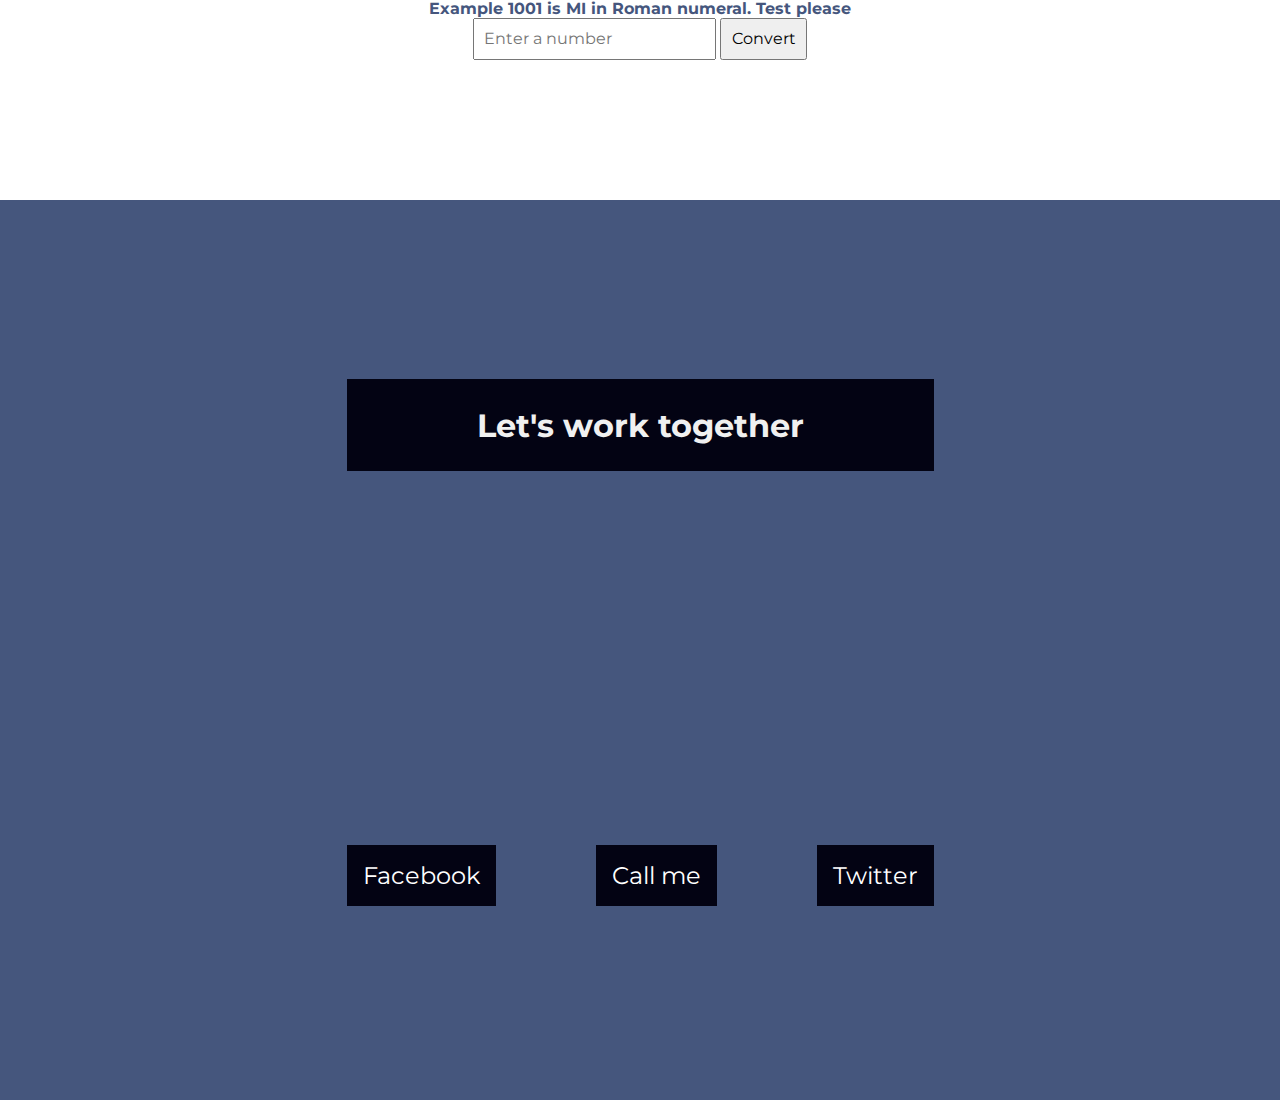
==== commit 54b9f87b: "Add files via upload" ====
--- a/index.html
+++ b/index.html
@@ -1,132 +1,75 @@
 <!DOCTYPE html>
 <html lang="en">
+
 <head>
   <meta charset="UTF-8">
   <meta name="viewport" content="width=device-width, initial-scale=1.0">
   <meta http-equiv="X-UA-Compatible" content="ie=edge">
+  <title>Portofolio</title>
   <link rel="stylesheet" href="css/style.css">
-  <title>Product landing page</title>
+  <script src="https://ajax.googleapis.com/ajax/libs/jquery/3.4.1/jquery.min.js"></script>
 </head>
+
 <body>
-  <main id="site">
 
-    <header id="header">
-      <div id="logo"> 
-        <img id="header-img" src="https://snaped.fns.usda.gov/sites/default/files/styles/crop_ratio_7_5/public/seasonal-produce/2018-05/watermelon.jpg?itok=6EdNOdUo" alt="company-logo">
-        <span>Watermelon</span>
-      </div>   
-      <p>100% organic and natural</p>
-    </header>
-    
-    <nav id="nav-bar">
+<main id="portofolio">
+  <section  class="welcome" id="welcome-section">
+    <nav id="navbar">
       <ul>
-        <li><a  class="nav-link" href="#benefits">Benefits</a></li>
-        <li><a  class="nav-link" href="#peel_watermelon">Peel watermelon</a></li>
-        <li><a  class="nav-link"href="#pricing">Pricing</a></li>
+        <li><a href="#">About</a></li>
+        <li><a href="#projects">Projects</a></li>
+        <li><a href="#contacts">Contact</a></li>
       </ul>
     </nav>
+    <div class="title-section" id="welcome-section-title">
+      <h1>Hi, i am Santchou kenfack ghislain</h1>
+      <p>Web developer and Network administrator </p>
+    </div>
+  </section>
+
+  <section class="image-section" id="projects">
+
+      <div class="header">
+        <h2>These are some of my projects</h2>
+        <h3>Responsive page and a tool</h3>
+      </div>
+
+      <div class="image1"> 
+        <a href="technicalPage/page1.html"   target="_blank"><img class="picture" src="https://drive.google.com/uc?id=1P6UvhRwLu5vx4H5H3LAEk7lkIoEm828E" alt="Technical documentation"></a>
+        <figcaption class="project-title">Technical documentation</figcaption>
+      </div>
+
+      <div class="image2">
+        <a href="watermelon/page2.html"   target="_blank"><img class="picture" src="https://drive.google.com/uc?id=1LCfoZFQe4VQ831GnA_iiUkhaBq6UpSIg" alt="product landing page"></a>
+        <figcaption class="project-title">The benefits of watermelon</figcaption>
+      </div>
   
-    <div id="watermelon-field">
-      <h2 class="love-field">Cultivated by people who care about your health</h2>
-      <div class="green">
-          <img id="field" src="https://c8.alamy.com/comp/E4C98H/watermelons-on-the-watermelon-plantation-E4C98H.jpg" alt="watermelon-field">
-          <p id="image-caption">Watemelon field</p>
+      <div class="data">
+        <h3>Numeral to Roman Conversion Tool</h3>
+        <h4>Example 1001 is MI in Roman numeral. Test please</h4>
+        <form id="firstForm">
+            <input type="text" name="Name" id="field" placeholder="Enter a number" required>
+            <button id="submit">Convert</button>
+        </form>
       </div>
-    
-      <form id="form" action="https://www.freecodecamp.com/email-submit">
-        <input id="email" name="email" type="email" placeholder="Enter your email address" required>
-        <input id="submit" type="submit" value="SEND">
-      </form>
+      <script src="js/script.js"></script>
+  </section>
+
+  <section class="callMe" id="contacts">
+    <div class="message">
+      <h2>Let's work together</h2>
     </div>
-  
-    <section id="section">
-        <h2 id="benefits">Top 5 Health Benefits of Eating Watermelon</h2>
-      <div id="show-watermelon">
-        <img id="show" src="https://3.bp.blogspot.com/-a4gxSep-zPA/Wx6SF6djisI/AAAAAAAADvc/y4nLJudiHNMKR3qiCGmJpyRMx9E_qb7YgCLcBGAs/s1600/DSC_0145.JPG" alt="watermelon good for health">
-      </div> 
-    
-      <div id="benefits-list">
-        <ol>
-          <li><strong>Helps You Hydrate</strong>
-            <p>Drinking water is an important way to keep your body hydrated.Watermelon is 92% water.</p>
-          </li>
-          <li><strong>Contains Nutrients and Beneficial Plant Compounds</strong>
-            <ul>
-              <li>Vitamin C: 21%</li>
-              <li>Vitamin A: 18%</li>
-              <li>Potassium: 5%</li>
-              <li>Magnesium: 4%</li>
-              <li>Vitamins B1, B5 and B6: 3% </li>
-            </ul>
-          </li><br>
-          <li><strong>May Improve Heart Health</strong>
-            <p>Heart disease is the number one cause of death worldwide.Several nutrients in watermelon have specific benefits for heart health.</p>         
-          </li>
-          <li><strong>Is Good for Skin and Hair</strong>
-            <p>Two vitamins in watermelon — A and C — are important for skin and hair health</p>
-          </li>
-          <li><strong>Can Improve Digestion</strong>
-            <p>
-            Watermelon contains lots of water and a small amount of fiber — both of which are important for healthy digestion.</p>
-          </li>
-        </ol>
-      </div>
-    
-      <div class="how-to-peel" id="peel_watermelon">
-  
-        <h2>Peel watermelon video</h2>
-      
-        <iframe id="video" width="560" height="315" src="https://www.youtube.com/embed/5fjRMr0149g" frameborder="0" allow="accelerometer; autoplay; encrypted-media; gyroscope; picture-in-picture" allowfullscreen></iframe>
-      
-      </div>
-      
-      <div id="pricing">
-  
-        <h2 id="title">Watermelon prices</h2>
-    
-        <div class="watermelon" id="item1">
-            <h3>Watermelon 2 grams</h3>
-            <p>1$</p>
-            <img class="grams" src="https://i5.walmartimages.ca/images/Enlarge/463/3_r/6000191284633_R.jpg" alt="Watermelon 2 grams"><br>
-            <button class="submit">Buy now</button>
-        </div>
-    
-        <div class="watermelon" id="item2">
-          <h3>Watermelon 3 grams</h3>
-          <p>2$</p>
-          <img class="grams" src="https://i5.walmartimages.ca/images/Enlarge/463/3_r/6000191284633_R.jpg" alt="Watermelon 3 grams"><br>
-          <button class="submit">Buy now</button>
-        </div>
-    
-        <div class="watermelon" id="item3">
-          <h3>Watermelon 4 grams</h3>
-          <p>3$</p>
-          <img class="grams" src="https://i5.walmartimages.ca/images/Enlarge/463/3_r/6000191284633_R.jpg" alt="Watermelon 4 grams"><br>
-          <button class="submit">Buy now</button> 
-        </div>
-      </div>
+    <div class="iconF">
+      <a id="profile-link" href="https://web.facebook.com/ghislain.santchou?ref=bookmarks" target="_blank">Facebook</a>
+    </div>
+    <div class="iconT">
+      <a id="profile-link1" href="https://twitter.com/SantchouG" target="_blank">Twitter</a>
+    </div>
+    <div class="call">
+      <a href="tel: (+237) 655-30-64-36 / 678-00-59-41">Call me</a>
+    </div>
   </section>
-  
-  <footer>
-    
-    <div class="footer">
-      <div class="tohnow">
-        <h2><a href="#">Privacy</a></h2>
-        <p>Copyright 2019,</p>
-      </div>
-       
-      <div class="tohnow">
-        <h2><a href="#">Terms</a></h2>
-        <p>100% organic</p>
-      </div>
-       
-      <div class="tohnow">
-        <h2><a href="#">Contact</a></h2>
-        <p>Watermelon</p>
-      </div>
-    </div>
-    
-  </footer>
   </main>
+
 </body>
 </html>--- a/css/style.css
+++ b/css/style.css
@@ -1,260 +1,226 @@
 @import url('https://fonts.googleapis.com/css?family=Montserrat:300,700&display=swap');
 
-body {
-  margin: 0;
-  padding: 0;
-  font-family: 'Montserrat', sans-serif;
-}
-
-#site, #header, #logo {
-  margin: 0;
-  padding: 0;
-}
-
-#header-img, #field {
-  display: block;
-  width: 100%;
-  height: auto;
-
-}
-
-#header-img {
-  width: 100px;
-  border-radius: 50%;
-  margin: 0 auto;
-}
-#header {
-  text-align: center;
-  padding: 0.5em;
-  background-color: #043304;
-  color: #fff;
-}
-
-#header #logo span,#header p {
-  margin: 0;
-  padding: 0;
-  font-size: 0.8em;
-}
-
-#nav-bar {
-  background-color: #ce143f;
-}
-#nav-bar,#nav-bar ul, #nav-bar ul li {
-  margin: 0;
-  padding: 0;
-  list-style-type: none;
-}
-#nav-bar ul {
-  display: flex;
-  justify-content: center;
- 
-}
-.nav-link {
-  display: block;
-  margin: 0;
-  padding: 2em;
-  color: black;
-  font-weight: bold;
-  text-decoration: none;
-  font-size: 1em;
-}
-
-.nav-link:hover {
-  text-decoration: underline;
-}
-
-#watermelon-field p, #watermelon-field h2 {
-  margin: 0;
-  padding: 1em;
-  text-align: center;
-  color: green;
-  font-size: 1.5em;
-}
-
-#field {
-  display: block;
-  width: 100%;
-  height: auto;
-
-}
-#field ,#image-caption{
-  width: 90%;
-  margin: 0 auto ;
-}
-.green {
-  width: 90%;
-  margin: 0 auto;
-  padding: 1em;
-  background-color: palegreen;
-}
-#form {
-  margin: 0 auto;
-  padding: 1em;
-  text-align: center;
-}
-
-#email, #submit {
-  font-family: 'Montserrat', sans-serif;
-  font-size: 1.3em;
-  padding: 0.6em
-}
-#submit, .submit {
-  background-color: green;
-  cursor: pointer;
-}
-.submit{ 
-  font-weight: bold;
-}
-
-#section {
-  text-align: center;
-  padding: 1em;
-}
-
-#benefits, #peel_watermelon h2, #pricing h2 {
-  color: green;
-}
-#show-watermelon {
-  display: none;
-  visibility: hidden;
-}
-
-#video {
-  width: 100%;
-
-}
-
-.grams {
-  width: 100px;
-}
-.watermelon {
-  border: 1px solid black;
-  padding: 0 0 20px 0;
-  margin-bottom: 5px;
-}
-.watermelon h3 {
-  margin: 0;
-  padding: 0.6em;
-  background-color: palegreen;
-}
-.submit {
-  padding: 1em;
-  font-family: 'Montserrat', sans-serif;
-  font-size: 1em;
-}
-
-footer {
-  margin: 0;
-  padding: 0;
-  background-color: #041104;
-  color: #fff
-}
-.footer {
-  display: flex;
-  justify-content: center
-}
+@import url('https://fonts.googleapis.com/css?family=Poppins:200i,300,400&display=swap');
+
+
+@import url('https://fonts.googleapis.com/css?family=Raleway:700&display=swap');
+
+html {
+    box-sizing: border-box;
+    scroll-behavior: smooth;
+}
+body, 
+#portofolio,
+.welcome,
+#navbar, 
+#navbar ul,
+#navbar ul li {
+    margin: 0;
+    padding:0;
+   
+}
+#portofolio{
+    font-family: Montserrat, sans-serif;
+}
+
+#navbar ul {
+    list-style-type: none;
+}
+
+#navbar ul li a {
+    display: block;
+    text-decoration: none;
+    color: #FFF;
+    font-size: 1.2em;
+    margin: 0;
+    padding: 1em;
+}
+#navbar ul {
+    display: flex;
+    flex-direction: row;
+    justify-content: center;
+}
+
+#navbar {
+    width: 100%;
+    position: fixed;
+    top: 0;
+    left:0;
+    background-color: #04032b;
+}
+
+@media (min-width: 800px) {
+    #navbar ul {
+    justify-content: flex-end;
+    }
+}
+
+.title-section {
+    display: flex;
+    flex-direction: column;
+    align-items: center;
+    justify-content: center;
+    text-align: center;
+    background-color: #111111;
+    color: #FFF;
+    height: 100vh;
+}
+.title-section h1 {
+    margin: 0;
+    font-size: 2em;
+}
+.title-section p {
+    margin: 0;
+    font-style: italic;
+}
+
+.image-section {
+    width: 100%;
+    display: flex;
+    flex-direction: column;
+    margin: 0;
+    justify-content: center;
+    align-items: center;
+    padding: 0;
+    height: 100vh;
+    text-align: center;
+}
+.image-section h2 {
+    margin: 0;
+    padding: 1em 0 0 0;
+    font-size: 2em;
+}
+.image-section h3 {
+    margin: 0;
+    padding: 0;
+    font-size: 1.5em;
+}
+.header {
+    margin: 0;
+    padding: 0;
+    text-align: center;
+ }
 @media screen and (min-width: 800px) {
-  #site {
-    display: grid;
-    grid-template-columns: 1fr 2fr;
-    grid-template-rows: auto auto auto auto ;
-    grid-template-areas: 
-    "header1 header2"
-    "field field"
-    "content content"
+    .image-section {
+        display: grid;
+        grid-template-columns: 1fr 1fr;
+        grid-template-rows: auto 150px auto;
+        grid-template-areas: 
+        "head head"
+        "project1 project2"
+        "convert convert";
+        justify-content: center;
+        grid-column-gap: 5px;
+    }
+    .header {
+        grid-area: head;
+    }
+    .image1 {
+        grid-area: project1;
+    }
+    .image2 {
+        grid-area: project2;
+    }
+    .data {
+        grid-area: convert;
+    }
+}
+
+.image1, 
+.image2 {
+    margin: 0px auto 0.3em auto;
+    padding: 0 1em;
+    background-color: #030313;
+}
+.picture {
+    display: block;
+    width: 100%;
+    height: auto;
+}
+
+.project-title {
+    color: #FFF;
+}
+.data h4 {
+    color: #45567d;
+    margin: 0;
+}
+input, button {
+    font-family: Montserrat, sans-serif;
+    padding: 0.6em;
+    font-size: 1em;
+}
+
+.callMe {
+   display: flex;
+   flex-direction: column;
+   justify-content: center;
+   align-items: center;
+   text-align: center;
+   margin: 0;
+   padding: 0;
+   height: 100vh;
+   background-color: #45567d;
+}
+
+.message {
+    margin: 0;
+    padding: 0;
+}
+.callMe h2 {
+    font-size: 2em;
+}
+.callMe h2 {
+    color: #f0f0f0;
+ }
+ .callMe a {
+     color: #FFF;
+ }
+ .callMe a {
+     text-decoration: none;
+    font-size: 1.5em;
+ }
+.iconF, .iconT, .call {
+    margin: 0;
+    padding: 1em;
+    text-align: center;
+}
+@media (min-width: 750px) {
+    .callMe {
+        display: grid;
+        grid-template-columns: auto auto auto;
+        grid-template-rows: 1fr 1fr;
+        grid-template-areas:
+        "header header header"
+        "asideleft middle asideright";
+        grid-column-gap: 100px;
+        /*justify-content: center;
+        align-items: center;
+        text-align: center;*/
+    }
+    .message {
+        grid-area: header;
+        align-self: auto;
+        background-color: #030313
+    }
+    .iconF {
+        grid-area: asideleft;
+        background-color: #030313
+    }
+    .call {
+        grid-area: middle;
+        background-color: #030313
+    } 
     
-    "footer footer";
-  }
-
-  #header {
-    grid-area: header1;
-  }
-
-  #nav-bar {
-    grid-area: header2;
-    background-color: #043304;
-  }
-  .nav-link {
-    padding: 2em;
-    color: #FFF;
-    font-weight: bold;
-    font-size: 1.5em;
-    text-transform: uppercase;
-  }
-  #watermelon-field {
-    grid-area: field;
-    width: 60%;
-    margin: 0 auto;
-  }
-
-  #section {
-    grid-area: content;
-  }
-   footer {
-    grid-area: footer;
-   }
-}
-@media screen and (min-width: 800px) {
-  #section {
-    display: grid;
-    grid-template-columns: 1fr 2fr;
-    grid-template-rows: auto auto auto auto  ;
-    grid-template-areas: 
-    "head head"
-    "aside1 aside2"
-    "video video"
-    "foot foot";
-  }
-
-  #benefits {
-    grid-area: head;
-  }
-  #show-watermelon {
-    grid-area: aside1;
-    display: block;
-    visibility: visible;
-    align-self: center;
-  }
-  #show {
-    width: 40%;
-    border-radius: 50%;
-  }
-  #benefits-list {
-    grid-area: aside2;
-  }
-  #peel_watermelon {
-    grid-area: video;
-    width: 70%;
-    margin: 0 auto;
-  }
-  #pricing {
-    grid-area: foot;
-  }
-}
-
-@media screen and (min-width: 800px) {
-  #pricing {
-    display: grid;
-    grid-template-columns: 1fr 1fr 1fr;
-    grid-template-rows: auto auto auto  ;
-    grid-template-areas: 
-    "first first first"
-    "aside1 middle aside3";
-    grid-gap: 5px;
-  }
-  #title {
-    grid-area: first;
-  }
-  #item1 {
-    grid-area: aside1;
-  }
-  #item2 {
-    grid-area: middle;
-  }
-  #item3 {
-    grid-area: aside3;
-  }
-}
-
-
-
+    .iconT {
+        grid-area: asideright;
+        background-color: #030313
+    }
+    
+}
+
+
+
+
+
+
